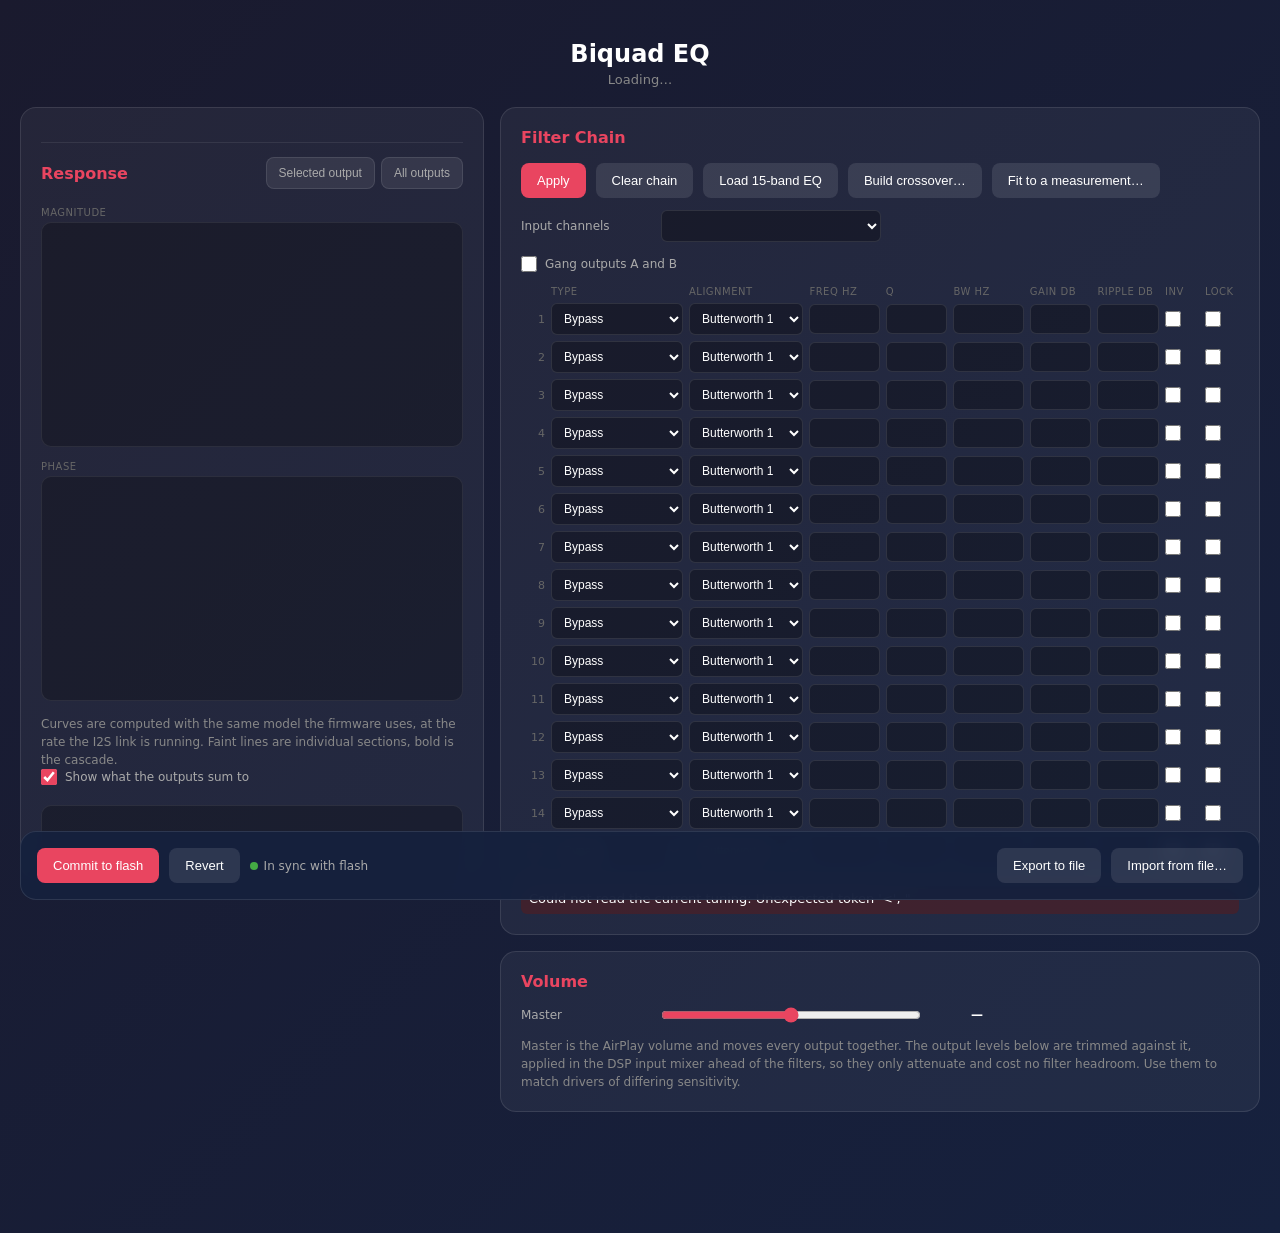
==== data/www/bq.html @ 8c8ee274 "Let the EQ page lock filters against an import A Lock box on each row keeps that filter when a saved" ====
<!DOCTYPE html><html data-nav-from='1440'><head>
<meta charset='UTF-8'>
<meta name='viewport' content='width=device-width,initial-scale=1'>
<title>Biquad EQ - AirPlay Receiver</title>
<style>
*{box-sizing:border-box;margin:0;padding:0}
body{font-family:-apple-system,system-ui,sans-serif;background:linear-gradient(135deg,#1a1a2e 0%,#16213e 100%);min-height:100vh;padding:20px;color:#fff}
.wrap{max-width:900px;margin:0 auto}
.header{text-align:center;padding:20px 0}
.header h1{font-size:24px;font-weight:600;margin-bottom:4px}
.header p{color:#888;font-size:13px}
.card{background:rgba(255,255,255,0.05);border-radius:16px;padding:20px;margin-bottom:16px;border:1px solid rgba(255,255,255,0.1)}
.card h2{font-size:16px;font-weight:600;margin-bottom:16px;color:#e94560}
.btn{display:inline-block;padding:10px 16px;border:none;border-radius:8px;font-size:13px;font-weight:500;cursor:pointer;transition:all 0.2s}
.btn-primary{background:#e94560;color:#fff}
.btn-primary:hover{background:#d63850}
.btn-secondary{background:rgba(255,255,255,0.1);color:#fff}
.btn-secondary:hover{background:rgba(255,255,255,0.2)}
.btn-secondary.on{background:#e94560}
.btn-secondary.on:hover{background:#d63850}
.btn:disabled{opacity:0.5;cursor:not-allowed}
.actions{display:flex;gap:10px;flex-wrap:wrap;align-items:center;margin-top:16px}
.actions.top{margin:0 0 12px}
/* Narrower than 1200 px the cards stack, the volume first as it always was.
   From 1200 px the plots sit on the left and stay in view while the chain
   beside them is edited, with the volume under the chain. The width is the
   page's, not the screen's, which the navigation shares from 1440 px
   (data-nav-from above; under that it stays behind the menu button). */
.cq{container-type:inline-size}
.work{display:grid;grid-template-columns:minmax(0,1fr);
      grid-template-areas:'vol' 'plots' 'chain'}
#vol-card{grid-area:vol}
#plots{grid-area:plots}
#chain-card{grid-area:chain}
/* Which output is selected drives both the plots and the chain, so the tabs
   head the plots, which stay in view on a wide screen. */
.picker{display:flex;align-items:center;gap:6px 16px;flex-wrap:wrap;
        margin-bottom:14px;padding-bottom:14px;
        border-bottom:1px solid rgba(255,255,255,0.08)}
.picker .tabs{margin-bottom:0}
/* Wraps under the amplifier tabs as a whole rather than stacking its own
   tabs, and grows so the copy button keeps to the far end. */
#ch-tabs{flex:1 0 auto}
.viewrow{display:flex;align-items:center;gap:6px 16px;flex-wrap:wrap;margin-bottom:12px}
.viewrow h2{margin-bottom:0}
.viewrow .tabs{margin:0 0 0 auto}
.msg{padding:8px;border-radius:6px;margin-top:10px;font-size:13px}
.msg.ok{background:rgba(27,67,50,0.5)}
.msg.err{background:rgba(92,26,26,0.5)}
.msg.info{background:rgba(15,52,96,0.5)}
.msg.warn{background:rgba(110,78,10,0.5)}
.msg a{color:inherit}
.hint{color:#888;font-size:12px;margin-top:8px;line-height:1.5}
input[type=number],select{background:rgba(0,0,0,0.3);border:1px solid rgba(255,255,255,0.1);border-radius:6px;color:#fff;padding:7px 8px;font-size:12px;width:100%}
select option{background:#16213e}
input:disabled,select:disabled{opacity:0.25}
.tabs{display:flex;gap:6px;flex-wrap:wrap;align-items:center;margin-bottom:12px}
.tab{background:rgba(255,255,255,0.08);border:1px solid rgba(255,255,255,0.1);border-radius:8px;color:#aaa;padding:8px 12px;font-size:12px;cursor:pointer}
.tab.on{background:#e94560;border-color:#e94560;color:#fff}
/* Sits with the output tabs it acts on, at the far end of their row. */
#copy-btn{margin-left:auto}
.gang{display:flex;align-items:center;gap:8px;font-size:12px;color:#aaa;margin-bottom:14px}
.gang input{accent-color:#e94560;width:16px;height:16px}
.trim{display:flex;align-items:center;gap:10px;font-size:12px;color:#aaa;margin-bottom:14px}
.trim input[type=range]{accent-color:#e94560;flex:1;max-width:260px}
.trim select{width:auto;min-width:220px}
.trim b{color:#fff;font-weight:600;min-width:52px;text-align:right}
.trim label{min-width:130px}
.mute{background:rgba(255,255,255,0.08);border:1px solid rgba(255,255,255,0.15);
      color:#aaa;border-radius:8px;padding:5px 12px;font-size:11px;
      cursor:pointer;min-width:62px}
.mute.on{background:#e94560;border-color:#e94560;color:#fff}
.muted{opacity:.45}
/* Read-outs rather than controls: the value, then why it is what it is. */
.trim.pw{align-items:baseline;flex-wrap:wrap}
.trim.pw b{text-align:left;min-width:64px}
.trim.pw span{flex:1;min-width:200px;line-height:1.5}
.manual{margin-top:4px;border-top:1px solid rgba(255,255,255,0.08);padding-top:12px}
.manual summary{cursor:pointer;font-size:12px;color:#aaa;margin-bottom:12px}
.manual[open] summary{color:#fff}
.chainwrap{overflow-x:auto}
.chaininner{min-width:770px}
.bq,.bqhead{display:grid;grid-template-columns:24px 1.5fr 1.3fr .8fr .7fr .8fr .7fr .7fr 34px 34px;gap:6px;align-items:center;margin-bottom:6px}
.bqhead{font-size:10px;color:#666;text-transform:uppercase;letter-spacing:.5px}
.bq .n{font-size:11px;color:#666;text-align:right}
.bq input[type=checkbox]{accent-color:#e94560;width:16px;height:16px;cursor:pointer}
/* Narrower padding pays for the lock column: a gain such as -8.80 still fits. */
.bq input[type=number]{padding-left:5px;padding-right:5px}
/* A locked filter is one an import leaves where it is. */
.bq.locked .n{color:#e94560}
.bq.locked select,.bq.locked input[type=number]{border-color:rgba(233,69,96,0.4)}
.bqc{display:none;grid-template-columns:24px repeat(5,1fr) auto;gap:6px;align-items:center;margin:-2px 0 8px;min-width:770px}
.bqc .n{font-size:10px;color:#666;text-align:right}
.xo{display:none;margin-top:14px;padding:16px;border:1px solid rgba(255,255,255,0.1);border-radius:10px;background:rgba(0,0,0,0.2)}
.xo.on{display:block}
.xo .actions{margin-top:12px}
.xo input[type=number]{width:auto;min-width:120px}
.fgrid{display:grid;grid-template-columns:repeat(auto-fit,minmax(160px,1fr));gap:10px 14px}
.fgrid input[type=number]{width:100%;min-width:0}
.fld label{display:block;font-size:10px;color:#666;text-transform:uppercase;letter-spacing:.5px;margin-bottom:4px}
.fld input[type=file]{font-size:11px;color:#aaa;width:100%}
.plot{width:100%;height:230px;display:block;background:rgba(0,0,0,0.25);border:1px solid rgba(255,255,255,0.08);border-radius:10px;margin-bottom:14px;cursor:crosshair}
.plotlab{font-size:10px;color:#666;text-transform:uppercase;letter-spacing:.5px;margin-bottom:4px}
.legend{display:flex;gap:14px;flex-wrap:wrap;font-size:11px;color:#999;margin-bottom:6px}
.legend span{display:flex;align-items:center;gap:5px}
.legend i{width:11px;height:11px;border-radius:3px}
.bar{position:sticky;bottom:var(--sh-bottom,0px);background:rgba(22,33,62,0.95);backdrop-filter:blur(10px);border:1px solid rgba(255,255,255,0.1);border-radius:16px;padding:16px;margin-top:16px;display:flex;gap:10px;flex-wrap:wrap;align-items:center}
.bar .state{font-size:12px;color:#aaa}
.dot{display:inline-block;width:8px;height:8px;border-radius:50%;background:#4a4;margin-right:6px}
.dot.dirty{background:#e94560}
/* A file holds the whole tuning rather than one chain, so these sit with
   commit and revert, at the far end of the bar. */
.bar .files{margin-left:auto;display:flex;gap:10px;flex-wrap:wrap}
/* Last, so it overrides the single-column sizes above. */
@container (min-width:1200px){
  .wrap{max-width:1800px}
  .work{grid-template-columns:minmax(0,1fr) 760px;column-gap:16px;
        grid-template-areas:'plots chain' 'plots vol';align-items:start}
  /* Leaves room for the bar pinned under it. */
  #plots{position:sticky;top:16px;overflow-y:auto;
         max-height:calc(100vh - 128px - var(--sh-bottom,0px))}
  /* Shorter on a short screen, so both plots fit beside the chain. */
  .plot{height:clamp(150px,25vh,260px)}
  /* The column is fixed at a width the rows fit, which gives the plots the
     slack the rows had at 770 px. Letting the tracks shrink below their
     longest option keeps a type name from pushing the row sideways. */
  .chaininner,.bqc{min-width:0}
  .bq,.bqhead{grid-template-columns:24px minmax(0,1.5fr) minmax(0,1.3fr)
    minmax(0,.8fr) minmax(0,.7fr) minmax(0,.8fr) minmax(0,.7fr) minmax(0,.7fr) 34px 34px}
}
</style></head><body>
<script src='/shell.js'></script>
<div class='cq'><div class='wrap'>
<div class='header'><h1>Biquad EQ</h1><p id='sub'>Loading&hellip;</p></div>

<div id='banner'></div>

<div class='work'>
<div class='card' id='plots'>
<div class='picker' id='picker'>
<div class='tabs' id='amp-tabs'></div>
<div class='tabs' id='ch-tabs'></div>
</div>
<div class='viewrow'>
<h2>Response</h2>
<div class='tabs' id='view-tabs'>
<button class='tab' id='vt-one' onclick="pickView('one')">Selected output</button>
<button class='tab' id='vt-all' onclick="pickView('all')">All outputs</button>
</div></div>
<div id='clip-note'></div>
<div id='one-wrap'>
<div class='legend' id='legend'></div>
<div class='plotlab'>Magnitude</div>
<canvas id='mag' class='plot' width='1640' height='460'></canvas>
<div class='plotlab'>Phase</div>
<canvas id='phase' class='plot' width='1640' height='460'></canvas>
<p class='hint'>Curves are computed with the same model the firmware uses, at
the rate the I2S link is running. Faint lines are individual sections, bold is
the cascade.</p>
</div>
<div id='all-wrap'>
<label class='gang'>
<input type='checkbox' id='sumq' onchange='plotAll()' checked>
<span>Show what the outputs sum to</span></label>
<div class='legend' id='all-legend'></div>
<canvas id='all' class='plot' width='1640' height='460'></canvas>
<p class='hint'>Every output that is driving a speaker, across both
amplifiers, so a crossover split between them reads as one picture.</p>
<p class='hint' id='sum-hint' style='display:none'>The sum is taken on the
complex response, not on the curves, because two outputs feeding two drivers
add as vectors. A crossover is right when the sum runs flat through the corner;
a dip there means the branches are cancelling, so tick Inv on either one. This
is the response of the filters alone; it knows nothing of the drivers, their
spacing or the room.</p>
</div>
</div>

<div class='card' id='chain-card'>
<h2 id='chain-title'>Filter Chain</h2>
<div class='actions top'>
<button class='btn btn-primary' onclick='apply()'>Apply</button>
<button class='btn btn-secondary' onclick='resetChain()'>Clear chain</button>
<button class='btn btn-secondary' onclick='graphicEq()'>Load 15-band EQ</button>
<button class='btn btn-secondary' id='xo-btn' onclick='xoToggle()'>Build crossover&hellip;</button>
<button class='btn btn-secondary' id='aeq-btn' onclick='aeqToggle()'>Fit to a measurement&hellip;</button>
</div>
<div class='xo' id='xo'>
<div class='trim'>
<label for='xo-layout'>Layout</label>
<select id='xo-layout' onchange='xoSync()'></select></div>
<div class='trim'>
<label for='xo-freq'>Crossover Hz</label>
<input type='number' id='xo-freq' min='20' max='16000' step='10' value='2500'></div>
<div class='trim'>
<label for='xo-align'>Slope</label>
<select id='xo-align' onchange='xoSync()'></select></div>
<p class='hint' id='xo-hint'></p>
<div class='actions'>
<button class='btn btn-primary' id='xo-go' onclick='xoBuild()'>Build</button>
<button class='btn btn-secondary' onclick='xoToggle()'>Cancel</button>
</div>
</div>
<div class='xo' id='aeq'>
<div class='fgrid'>
<div class='fld'><label>Response file</label>
<input type='file' id='aeq-file' accept='.txt,.csv,.frd,.dat'
       onchange='aeqLoad(this)'></div>
<div class='fld'><label>Fit from Hz</label>
<input type='number' id='aeq-lo' min='10' max='20000' step='1' value='20'></div>
<div class='fld'><label>Fit to Hz</label>
<input type='number' id='aeq-hi' min='10' max='20000' step='1' value='20000'></div>
<div class='fld'><label>Smoothing 1/N oct</label>
<input type='number' id='aeq-sm' min='1' max='48' step='1' value='6'
       oninput='plot()'></div>
<div class='fld'><label>Filters to use <b id='aeq-room'></b></label>
<input type='number' id='aeq-n' min='1' max='15' step='1' value='10'></div>
<div class='fld'><label>Keep first N sections</label>
<input type='number' id='aeq-keep' min='0' max='14' step='1' value='0'
       oninput='aeqRoomSync();plot()'></div>
<div class='fld'><label>Max total boost dB</label>
<input type='number' id='aeq-up' min='0' max='20' step='0.5' value='6'></div>
<div class='fld'><label>Max total cut dB</label>
<input type='number' id='aeq-dn' min='0' max='20' step='0.5' value='12'></div>
</div>
<label class='gang' style='margin-top:14px'>
<input type='checkbox' id='aeq-shelf' checked>
<span>Use bass and treble shelves as well</span></label>
<p class='hint' id='aeq-msg'></p>
<p class='hint'>Load a frequency response export &mdash; REW text, or any file
with a frequency and a level in its first two columns &mdash; and the fitter
places filters to flatten it. Only the shape is fitted, never the level, and
the two limits apply to the summed response rather than to any one filter.</p>
<p class='hint'>The fit replaces every section past the keep count on the
chain shown below, so measure with those first sections already playing: on a
bi-amped speaker, keep the crossover and measure each way through it. The fit
range matters more than anything else &mdash; a driver rolls off at its ends by
more than any EQ can undo, and leaving the range wide spends filters fighting
that instead of correcting the band the driver does cover.</p>
<div class='actions'>
<button class='btn btn-primary' id='aeq-run' onclick='aeqRun()' disabled>Fit filters</button>
<button class='btn btn-secondary' onclick='aeqClear()'>Clear measurement</button>
<button class='btn btn-secondary' onclick='aeqToggle()'>Close</button>
</div>
</div>
<div class='trim' id='mix-row'>
<label for='mix'>Input channels</label>
<select id='mix' onchange='mixChanged()'></select></div>
<p class='hint' id='mix-hint' style='display:none;margin:-6px 0 14px'></p>
<label class='gang' id='gang-row'>
<input type='checkbox' id='gang' onchange='gangChanged()'>
<span>Gang outputs A and B</span></label>
<div class='chainwrap'><div class='chaininner'>
<div class='bqhead'><span></span><span>Type</span><span>Alignment</span>
<span>Freq Hz</span><span>Q</span><span>BW Hz</span><span>Gain dB</span>
<span>Ripple dB</span><span>Inv</span>
<span title='Locked filters stay as they are when a file is imported'>Lock</span></div>
<div id='rows'></div>
</div></div>
<div id='msg'></div>
</div>

<div class='card' id='vol-card'>
<h2>Volume</h2>
<div class='trim'>
<label for='master'>Master</label>
<input type='range' id='master' step='0.5' oninput='masterChanged()'
       onchange='masterCommit()'>
<b id='master-val'>&mdash;</b></div>
<p class='hint' id='trim-hint'>Master is the AirPlay volume and moves every
output together. The output levels below are trimmed against it, applied in the
DSP input mixer ahead of the filters, so they only attenuate and cost no filter
headroom. Use them to match drivers of differing sensitivity.</p>
<p class='hint' id='preamp' style='display:none'></p>
<div id='gains'></div>
<div id='power' style='display:none'>
<div class='trim pw'><label>Digital gain</label><b id='pw-db-val'>&mdash;</b>
<span id='pw-gain-sum'></span></div>
<div class='trim pw' id='pw-pd-line' style='display:none'><label>USB-C supply</label>
<b id='pw-v-val'>&mdash;</b><span id='pw-pd-sum'></span></div>
<details class='manual'>
<summary>Manual override</summary>
<div class='trim' id='pw-pd-row' style='display:none'>
<label for='pw-volts'>USB-C supply</label>
<select id='pw-volts' onchange='pickVolts()'></select></div>
<div class='trim'><label for='pw-db'>Digital gain</label>
<select id='pw-db' onchange='pickGain()'></select></div>
<p class='hint'>Left on Automatic, the board asks the charger for the highest
voltage it offers, and keeps the digital gain at the loudest level that stays
clean on that supply with the EQ playing: the supply's clean level less the
highest boost of the filters, levels included. Choose a lower voltage if the
speaker cannot take the power: at full volume about 3, 9, 15, 22 or
39&nbsp;W into 4&nbsp;&Omega; at 5, 9, 12, 15 or 20&nbsp;V, and half that into
8&nbsp;&Omega;. 20&nbsp;V needs a 65&nbsp;W charger.</p>
<div id='pw-msg'></div>
</details>
</div>
</div>
</div>

<div class='bar'>
<button class='btn btn-primary' onclick='commit()'>Commit to flash</button>
<button class='btn btn-secondary' onclick='revert()'>Revert</button>
<span class='state' id='state'><span class='dot'></span>In sync with flash</span>
<span class='files'>
<button class='btn btn-secondary' onclick='exportEq()'
        title='Save the filters, routing and levels of every output'>Export to file</button>
<button class='btn btn-secondary' onclick="$('eq-file').click()"
        title='Load a saved tuning, or REW filter settings, then Apply to hear it'>Import from file&hellip;</button>
</span>
<input type='file' id='eq-file' accept='.json,.txt,application/json,text/plain' hidden
       onchange='importEq(this)'>
</div>
</div></div>

<script>
var TYPES=['Bypass','Peaking (Q)','Peaking (bandwidth)','Bass shelf',
           'Treble shelf','Low pass','High pass','Band pass','Notch',
           'Phase shift','Custom'];
var SUBS=['Butterworth 1','Butterworth 2','Bessel 2','Linkwitz-Riley 2',
          'Variable Q 2','Chebyshev 2'];
var T_BYPASS=0,T_PEAK_Q=1,T_LOSHELF=3,T_HISHELF=4,T_LP=5,T_HP=6,T_CUSTOM=10;
var S_BW1=0,S_BW2=1,S_BESS2=2,S_LR2=3,S_VARQ=4,S_CHEB=5;
var SLOTS=15;
/* Field visibility per filter type. Low and high pass defer to the alignment
   for Q and ripple, so those two are decided in bqSync() instead. */
var HAS_SUB =[0,0,0,0,0,1,1,0,0,0,0];
var HAS_FREQ=[0,1,1,1,1,1,1,1,1,1,0];
var HAS_Q   =[0,1,0,0,0,0,0,0,0,0,0];
var HAS_BW  =[0,0,1,0,0,0,0,1,1,1,0];
var HAS_GAIN=[0,1,1,1,1,0,0,0,0,0,0];
/* Matches the clamps in tas58xx_bq_design(), so the plot cannot promise a
   filter the part will not be given. */
var F_MIN=1,Q_MIN=0.1,Q_MAX=20,G_MIN=-20,G_MAX=20,R_MIN=0.1,R_MAX=3;

var data=null,amp=0,ch=0,dirty=false;
var P=Math.PI,S2=Math.sqrt(2);

function $(id){return document.getElementById(id);}
function num(id){return parseFloat($(id).value);}
function clamp(v,lo,hi){return v<lo?lo:(v>hi?hi:v);}
function show(el,text,cls){
  el.innerHTML=text?"<div class='msg "+cls+"'>"+text+'</div>':'';
}
function setDirty(d){
  dirty=d;
  $('state').innerHTML="<span class='dot"+(d?' dirty':'')+"'></span>"+
    (d?'Uncommitted changes':'In sync with flash');
}
function fs(){return (data&&data.rate)||48000;}
function fMax(){return fs()*0.49;}

/* ---- PPC3 filter models ----
   Transcribed from biquad.model.js in PurePath Console 3 and checked against
   the firmware's C port. a1 and a2 come back already negated, which is the
   form the part stores, so the response below subtracts them. */
function eqBq(gain,freq,q,sr){
  var g=Math.pow(10,gain/20),t0=2*P*freq/sr;
  var beta=(g>=1)?t0/(2*q):t0/(2*g*q);
  var a2=-0.5*(1-beta)/(1+beta);
  var a1=(0.5-a2)*Math.cos(t0);
  var b0=(g-1)*(0.25+0.5*a2)+0.5;
  var b1=-a1;
  var b2=-(g-1)*(0.25+0.5*a2)-a2;
  return {b0:2*b0,b1:2*b1,b2:2*b2,a1:2*a1,a2:2*a2};
}
function shelfG(g){
  var A=Math.pow(10,g/20);
  var F=(g>=-6&&g<=6)?Math.sqrt(A):(A>1?A/S2:A*S2);
  var D=Math.pow((F*F-1)/(A*A-F*F),0.25);
  return [Math.sqrt(A)*D,D];
}
function shelfBq(gain,freq,sr,treble){
  if(gain===0)return unity();
  var gg=shelfG(gain),gN=gg[0],gD=gg[1],s=S2/2;
  var a=Math.tan(P*(freq/sr-0.25)),aP=a*a,nP=gN*gN,dP=gD*gD,den;
  if(treble){
    den=1+dP+2*s*gD-2*s*gD*aP+dP*aP-2*dP*a+aP+2*a;
    return {b0:(nP*aP+2*s*gN-2*nP*a+1-2*s*gN*aP+aP+nP+2*a)/den,
            b1:(2-2*nP*aP+4*nP*a+4*a-2*nP+2*aP)/den,
            b2:(1+2*s*gN*aP-2*s*gN+2*a+aP+nP-2*nP*a+nP*aP)/den,
            a1:-(2-2*dP*aP+4*dP*a+2*aP-2*dP+4*a)/den,
            a2:-(1-2*dP*a+2*a+dP-2*s*gD+aP+dP*aP+2*s*gD*aP)/den};
  }
  den=2*s*gD+1-2*s*gD*aP+dP*aP+2*dP*a+aP+dP-2*a;
  return {b0:(1+nP*aP+aP+2*nP*a+nP+2*s*gN-2*s*gN*aP-2*a)/den,
          b1:(-2+4*a+4*nP*a+2*nP*aP+2*nP-2*aP)/den,
          b2:(1+2*s*gN*aP-2*a+nP-2*s*gN+2*nP*a+aP+nP*aP)/den,
          a1:(2-2*dP*aP-4*dP*a+2*aP-2*dP-4*a)/den,
          a2:(-dP*aP+2*a-1-2*dP*a+2*s*gD-aP-2*s*gD*aP-dP)/den};
}
function cheby(r){
  var eps=Math.sqrt(Math.pow(10,Math.abs(r)/10)-1),t=1/eps;
  var al=Math.log(t+Math.sqrt(t*t+1))/2;
  var sh=(Math.exp(al)-Math.exp(-al))/2,chh=(Math.exp(al)+Math.exp(-al))/2;
  return [-S2*sh,0.5*(sh*sh+chh*chh),
          r>0?0.5*(sh*sh+chh*chh)/Math.sqrt(1+eps*eps):0.5*(sh*sh+chh*chh)];
}
function bilinear(k,A1,A2,n,hp){
  var den=k*k+A2+A1*k;
  return {b0:n/den,b1:(hp?-2:2)*n/den,b2:n/den,
          a1:(2*k*k-2*A2)/den,a2:(A1*k-k*k-A2)/den};
}
/* PPC3 normalises the Chebyshev prototype differently for the two
   directions; the others share one form. */
function passBq(sub,freq,sr,q,ripple,hp){
  var wc=2*P*freq,k=wc/Math.tan(P*freq/sr);
  if(sub===0)return hp
    ?{b0:k/(k+wc),b1:-k/(k+wc),b2:0,a1:(k-wc)/(k+wc),a2:0}
    :{b0:wc/(k+wc),b1:wc/(k+wc),b2:0,a1:(k-wc)/(k+wc),a2:0};
  if(sub===S_CHEB){
    var t=cheby(ripple),a=t[0],b=t[1],c=t[2];
    return hp?bilinear(k,-wc*a/b,wc*wc/b,(c/b)*k*k,true)
             :bilinear(k,-wc*a,b*wc*wc,c*wc*wc,false);
  }
  var A1=sub===1?wc*S2:sub===2?wc*Math.sqrt(3):sub===3?2*wc:wc/q;
  return bilinear(k,A1,wc*wc,hp?k*k:wc*wc,hp);
}
function bandBq(freq,bw,sr){
  var fl=freq-bw/2,fu=freq+bw/2;
  var Wu=2*P*fu/sr,Wl=2*P*fl/sr;
  var Wc=Math.sqrt(Wu*Wl),C=Math.tan(Wc/2);
  var K=C/Math.tan((Wu-Wl)/2);
  var al=Math.cos((Wu+Wl)/2)/Math.cos((Wu-Wl)/2);
  var p1=-2*al*K/(K+1),p2=(K-1)/(K+1);
  var A0=(p2+1)+C*(1-p2);
  return {b0:C*(1-p2)/A0,b1:0,b2:C*(p2-1)/A0,
          a1:-2*p1/A0,a2:(-C*(p2-1)-(1+p2))/A0};
}
function notchBq(freq,bw,sr,allpass){
  var it=Math.tan(P*bw/sr),a=(1-it)/(1+it);
  var D=-Math.cos(2*P*freq/sr);
  return allpass?{b0:a,b1:D*(1+a),b2:1,a1:-D*(1+a),a2:-a}
                :{b0:(1+a)/2,b1:D*(1+a),b2:(1+a)/2,a1:-D*(1+a),a2:-a};
}
function unity(){return {b0:1,b1:0,b2:0,a1:0,a2:0};}

/* Mirrors tas58xx_bq_design(): same clamps, same fall back to unity when a
   filter cannot be built. Polarity is the numerator's sign, so it applies to
   a bypassed slot too — that is how a slot becomes a plain phase flip. */
function designBq(b,sr){
  var o=designShape(b,sr);
  return b.invert?{b0:-o.b0,b1:-o.b1,b2:-o.b2,a1:o.a1,a2:o.a2}:o;
}
function designShape(b,sr){
  var t=b.type;
  if(t===T_BYPASS)return unity();
  if(t===T_CUSTOM){
    for(var k=0;k<5;k++)if(!isFinite(b.coeff[k]))return unity();
    return {b0:b.coeff[0],b1:b.coeff[1],b2:b.coeff[2],
            a1:b.coeff[3],a2:b.coeff[4]};
  }
  var fmax=sr*0.49;
  var f=clamp(b.freq,F_MIN,fmax);
  var q=clamp(b.q,Q_MIN,Q_MAX);
  var g=clamp(b.gain,G_MIN,G_MAX);
  var r=clamp(b.ripple,R_MIN,R_MAX);
  var bwMax=2*Math.min(f-F_MIN,fmax-f);
  var bw=clamp(b.bw,1,bwMax>1?bwMax:1);
  if(!isFinite(f))return unity();
  var o;
  switch(t){
    case 1: o=eqBq(g,f,q,sr);break;
    case 2: o=eqBq(g,f,f/Math.max(bw,1),sr);break;
    case 3: o=shelfBq(g,f,sr,false);break;
    case 4: o=shelfBq(g,f,sr,true);break;
    case T_LP: o=passBq(b.sub,f,sr,q,r,false);break;
    case T_HP: o=passBq(b.sub,f,sr,q,r,true);break;
    case 7: o=bandBq(f,bw,sr);break;
    case 8: o=notchBq(f,bw,sr,false);break;
    case 9: o=notchBq(f,bw,sr,true);break;
    default: return unity();
  }
  if(!isFinite(o.b0)||!isFinite(o.b1)||!isFinite(o.b2)||
     !isFinite(o.a1)||!isFinite(o.a2))return unity();
  return o;
}

/* ---- response ----
   a1 and a2 are stored negated, so the denominator subtracts them. */
function response(c,w){
  var c1=Math.cos(w),s1=Math.sin(w),c2=Math.cos(2*w),s2=Math.sin(2*w);
  return {nr:c.b0+c.b1*c1+c.b2*c2, ni:-(c.b1*s1+c.b2*s2),
          dr:1-c.a1*c1-c.a2*c2,    di:c.a1*s1+c.a2*s2};
}
function magDb(c,w){
  var r=response(c,w);
  var n=Math.sqrt(r.nr*r.nr+r.ni*r.ni),d=Math.sqrt(r.dr*r.dr+r.di*r.di);
  if(!(d>1e-12)||!(n>1e-12))return -60;
  return Math.max(-60,Math.min(60,20*Math.log10(n/d)));
}
function phaseDeg(c,w){
  var r=response(c,w);
  return Math.atan2(r.ni*r.dr-r.nr*r.di, r.nr*r.dr+r.ni*r.di)*180/P;
}

/* ---- recovering a shape from raw coefficients ----
   A tuning read back off a PPC3 dump arrives as five numbers per section,
   because that is all the part stores: a peaking filter and a shelf that
   happen to match are the same five numbers, and which one the designer typed
   is gone. The response is exact either way, so nothing is wrong with leaving
   a section Custom — but you cannot drag a corner frequency on it. This looks
   for a shape this page can express that reproduces the coefficients, and
   only offers it when the match is close enough to be the same filter. */
function coefErr(t,c){
  return Math.max(Math.abs(t.b0-c.b0),Math.abs(t.b1-c.b1),Math.abs(t.b2-c.b2),
                  Math.abs(t.a1-c.a1),Math.abs(t.a2-c.a2));
}
/* The worst single coefficient is the right test for accepting a fit, but the
   wrong thing to steer one by: it is the maximum of five surfaces, so it has
   creases along which no one parameter improves it and a descent sits down on
   them well short of the answer. Squared total is smooth and has the same
   minimum. */
function sqErr(t,c){
  var e=t.b0-c.b0,s=e*e;
  e=t.b1-c.b1;s+=e*e;
  e=t.b2-c.b2;s+=e*e;
  e=t.a1-c.a1;s+=e*e;
  e=t.a2-c.a2;s+=e*e;
  return s;
}
/* Coefficients are what the fit is judged on, but they are meaningless to
   read, so misses are reported as the worst gap in the response instead. */
function respErr(t,c,sr){
  var e=0,i,w,d;
  for(i=0;i<=80;i++){
    w=2*P*20*Math.pow(sr*0.49/20,i/80)/sr;
    d=Math.abs(magDb(t,w)-magDb(c,w));
    if(d>e)e=d;
  }
  return e;
}
/* How closely the five coefficients have to agree before two sections are
   taken to be the same filter. Loose enough to absorb the part's 5.27
   quantisation, tight enough that nothing else gets through. */
var SHAPE_TOL=5e-4;
/* Agreeing coefficients are not quite the same thing as agreeing filters: down
   near DC a shelf's numerator and denominator very nearly cancel, so a section
   can sit well inside the tolerance above and still be a decibel out where it
   is audible. The row is about to be rewritten with whatever comes back, so
   the response is what has to hold. */
var RESP_TOL=0.05;
/* A section whose numerator equals its denominator passes everything through
   untouched. The trivial b0=1 with the rest zero is the obvious case, but a
   0 dB shelf lands on b1=a1, b2=a2 instead and looks like a real filter. */
function isUnity(t){
  return Math.abs(t.b0-1)<1e-5&&Math.abs(t.b1-t.a1)<1e-5&&
         Math.abs(t.b2-t.a2)<1e-5;
}
/* Low and high pass defer to the alignment for Q and ripple, the same way
   bqSync() decides which fields to enable. */
function usesQ(t,sub){
  return !!HAS_Q[t]||((t===T_LP||t===T_HP)&&sub===S_VARQ);
}
function usesRipple(t,sub){return (t===T_LP||t===T_HP)&&sub===S_CHEB;}
/* Only worth offering a shape the row can actually hold: a peak at Q 38 is a
   real filter, but not one this page can express or send back. */
function inRange(b,sr){
  var fhi=Math.min(20000,sr*0.49);
  if(HAS_FREQ[b.type]&&!(b.freq>=10&&b.freq<=fhi))return false;
  if(usesQ(b.type,b.sub)&&!(b.q>=Q_MIN&&b.q<=Q_MAX))return false;
  if(HAS_BW[b.type]&&!(b.bw>=1&&b.bw<=5000))return false;
  if(HAS_GAIN[b.type]&&!(b.gain>=G_MIN&&b.gain<=G_MAX))return false;
  if(usesRipple(b.type,b.sub)&&!(b.ripple>=R_MIN&&b.ripple<=R_MAX))return false;
  return true;
}
function shapeBq(t,sub,f,q,bw,g,r){
  return {type:t,sub:sub,freq:f,q:q,bw:clamp(bw,1,5000),gain:g,ripple:r,
          invert:false,coeff:[1,0,0,0,0]};
}
/* A peaking section does not need searching for. eqBq() builds b1 = -a1 and
   b0 + b2 = 1 - a2, which identifies the shape; the gain then falls out of
   b0 - b2 and the Q out of the pole pair. Worth doing separately because it
   is far and away the commonest shape in a PPC3 tuning, and solving it
   outright keeps the descent below for the handful that need it. */
function solvePeaking(t,sr){
  if(Math.abs(t.b1+t.a1)>1e-6)return null;
  var s=t.b0+t.b2;
  if(!(Math.abs(s)>1e-12)||Math.abs((1-s)-t.a2)>1e-6)return null;
  var cw=t.a1/s;
  if(!(cw>-1&&cw<1))return null;
  var g=(t.b0-t.b2)/(1+t.a2),beta=(1+t.a2)/(1-t.a2);
  if(!(g>1e-9)||!(beta>1e-12))return null;
  var w=Math.acos(cw),f=w*sr/(2*P);
  var q=(g>=1)?w/(2*beta):w/(2*g*beta);
  return shapeBq(T_PEAK_Q,0,f,q,Math.max(1,f/q),20*Math.log10(g),0.5);
}
/* Coordinate descent on whichever of frequency, Q, bandwidth, gain and ripple
   the type actually uses. A gain-bearing type is restarted from several gains:
   the descent is local, and a peaking filter started from flat often cannot
   see its way to a deep cut. */
function fitShape(target,type,sub,sr,f0,q0,g0){
  var fhi=Math.min(20000,sr*0.49);
  var b=shapeBq(type,sub,clamp(f0,10,fhi),clamp(q0,Q_MIN,Q_MAX),
                clamp(f0/Math.max(q0,0.05),1,5000),g0||0,0.5);
  var vars=[];
  if(HAS_FREQ[type])vars.push({k:'freq',lo:10,hi:fhi,step:f0*0.5});
  if(usesQ(type,sub))
    vars.push({k:'q',lo:Q_MIN,hi:Q_MAX,step:(Q_MAX-Q_MIN)*0.25});
  if(HAS_BW[type])vars.push({k:'bw',lo:1,hi:5000,step:b.bw*0.5});
  if(HAS_GAIN[type])vars.push({k:'gain',lo:G_MIN,hi:G_MAX,step:4});
  if(usesRipple(type,sub))
    vars.push({k:'ripple',lo:R_MIN,hi:R_MAX,step:(R_MAX-R_MIN)*0.25});
  var best=sqErr(target,designBq(b,sr)),v,s,old,nv,e,it,moved;
  for(it=0;it<400&&best>1e-20;it++){
    moved=false;
    for(v=0;v<vars.length;v++){
      for(s=0;s<2;s++){
        old=b[vars[v].k];
        nv=old+(s?-vars[v].step:vars[v].step);
        if(nv<vars[v].lo||nv>vars[v].hi)continue;
        b[vars[v].k]=nv;
        e=sqErr(target,designBq(b,sr));
        if(e<best*(1-1e-12)){best=e;moved=true;}
        else b[vars[v].k]=old;
      }
    }
    if(moved)continue;
    var live=false;
    for(v=0;v<vars.length;v++){
      vars[v].step*=0.5;
      if(vars[v].step>1e-6)live=true;
    }
    if(!live)break;
  }
  return {bq:b,err:coefErr(target,designBq(b,sr))};
}
/* The descent is local, and near either end of the band a section's
   coefficients barely move with frequency, so it stalls a long way from the
   answer unless it starts near it. A coarse sweep costs almost nothing next to
   the descent and puts it in the right basin. */
function seedFreq(target,type,sub,sr,q,g){
  var fhi=Math.min(20000,sr*0.49),best=-1,bf=1000,i,f,e;
  if(!HAS_FREQ[type])return 1000;
  for(i=0;i<=48;i++){
    f=20*Math.pow(fhi/20,i/48);
    e=sqErr(target,designBq(shapeBq(type,sub,f,q,Math.max(1,f/q),g,0.5),sr));
    if(best<0||e<best){best=e;bf=f;}
  }
  return bf;
}
/* Low and high pass fall out just as directly. The numerator is fixed by the
   direction, so the ratio of a1 to b0 gives the corner outright, and the
   denominator then gives the damping. Solving beats searching for these by
   more than speed: the corner and the damping trade off against each other,
   so the valley the descent has to follow runs diagonally and it sits down on
   the side of it. Every alignment shares the same corner, so they come back
   as alternatives for betterFit() to choose between. */
function solvePass(t,sr){
  /* Coefficients read back off the part have been through 5.27, so the
     numerator symmetry these tests look for only holds to within a few LSBs
     of 2^-27. Being generous here costs nothing: every candidate is checked
     against the coefficients before it is offered. */
  var TOL=1e-6;
  if(Math.abs(t.b0-t.b2)>TOL||!(Math.abs(t.b0)>1e-12))return [];
  var hp;
  if(Math.abs(t.b1-2*t.b0)<TOL)hp=false;
  else if(Math.abs(t.b1+2*t.b0)<TOL)hp=true;
  else return [];
  var R=t.a1/t.b0,T2=hp?1-R/2:2/(R+2);
  if(!(T2>0))return [];
  var T=Math.sqrt(T2),f=Math.atan(T)*sr/P;
  if(!(f>0&&f<sr*0.49))return [];
  var wc=2*P*f,k=wc/T,den=(hp?k*k:wc*wc)/t.b0;
  var A1=(t.a2*den+k*k+wc*wc)/k;
  if(!(A1>1e-12))return [];
  var q=wc/A1,ty=hp?T_HP:T_LP,out=[],s;
  for(s=S_BW2;s<=S_VARQ;s++)
    out.push(shapeBq(ty,s,f,q,Math.max(1,f/q),0,0.5));
  return out;
}
/* Variable Q reproduces every fixed alignment, and its free Q usually lands a
   hair closer, so on error alone it wins even when the section plainly is a
   Linkwitz-Riley. Once both are inside tolerance the named alignment is the
   better answer: it is what was designed, and it holds its shape if the rate
   changes. */
function betterFit(r,best){
  if(!best)return true;
  if(r.err<=SHAPE_TOL&&best.err<=SHAPE_TOL&&r.bq.type===best.bq.type&&
     (r.bq.sub===S_VARQ)!==(best.bq.sub===S_VARQ))
    return best.bq.sub===S_VARQ;
  return r.err<best.err;
}
/* Fit one section in the model, in place. Returns a result the caller can
   report: {ok, drift} on a match, {ok:false, why} otherwise. */
function shapeOf(b,sr){
  var k;
  if(b.type!==T_CUSTOM)return {ok:false,why:'not a custom section'};
  for(k=0;k<5;k++)if(!isFinite(b.coeff[k]))return {ok:false,why:'blank'};
  var t={b0:b.coeff[0],b1:b.coeff[1],b2:b.coeff[2],
         a1:b.coeff[3],a2:b.coeff[4]};
  /* Polarity is the numerator's sign, so a section that only differs by it
     is the same filter with the invert box ticked. */
  var flip=t.b0<0;
  if(flip)t={b0:-t.b0,b1:-t.b1,b2:-t.b2,a1:t.a1,a2:t.a2};
  if(isUnity(t)){
    var u=shapeBq(T_BYPASS,0,1000,0.707,100,0,0.5);
    u.invert=flip;
    applyShape(b,u);
    return {ok:true,drift:0,unity:true};
  }
  var q0=0.707,best=null,bad=null,cand=[],ci,ce;
  var pk=solvePeaking(t,sr);
  if(pk){q0=pk.q;cand.push(pk);}
  cand=cand.concat(solvePass(t,sr));
  for(ci=0;ci<cand.length;ci++){
    ce=coefErr(t,designBq(cand[ci],sr));
    if(ce>=SHAPE_TOL)continue;
    /* A shape we recognise but the row cannot hold — worth saying so rather
       than reporting that nothing matched. */
    if(!inRange(cand[ci],sr)){if(!bad)bad=cand[ci];continue;}
    if(betterFit({bq:cand[ci],err:ce},best))best={bq:cand[ci],err:ce};
  }
  if(!best){
    var TRY=[1,2,3,4,5,6,7,8,9],GSEED=[0,-4,-9,4,9,-14];
    for(k=0;k<TRY.length;k++){
      var ty=TRY[k],subs=HAS_SUB[ty]?[0,1,2,3,4,5]:[0];
      var gseed=HAS_GAIN[ty]?GSEED:[0];
      for(var si=0;si<subs.length;si++)
        for(var gi=0;gi<gseed.length;gi++){
          var g=gseed[gi];
          var r=fitShape(t,ty,subs[si],sr,
                         seedFreq(t,ty,subs[si],sr,q0,g),q0,g);
          if(inRange(r.bq,sr)&&betterFit(r,best))best=r;
        }
    }
  }
  if(!best||best.err>SHAPE_TOL){
    if(bad)
      return {ok:false,why:'it is '+TYPES[bad.type].toLowerCase()+' at '+
              Math.round(bad.freq)+' Hz, Q '+bad.q.toFixed(2)+
              (HAS_GAIN[bad.type]?', '+bad.gain.toFixed(1)+' dB':'')+
              ', which is outside what this page can set'};
    return {ok:false,why:'no shape this page offers reproduces those'+
            ' coefficients'+(best?' — the closest is '+
            respErr(t,designBq(best.bq,sr),sr).toFixed(2)+' dB out':'')};
  }
  /* Rounded to the steps the row offers, so what is shown is what will be
     encoded, and re-checked afterwards in case rounding moved it too far. */
  best.bq.freq=Math.round(best.bq.freq*100)/100;
  best.bq.q=Math.round(best.bq.q*1000)/1000;
  best.bq.bw=Math.round(best.bq.bw*100)/100;
  best.bq.gain=Math.round(best.bq.gain*100)/100;
  best.bq.ripple=Math.round(best.bq.ripple*100)/100;
  var drift=respErr(t,designBq(best.bq,sr),sr);
  if(coefErr(t,designBq(best.bq,sr))>SHAPE_TOL||drift>RESP_TOL)
    return {ok:false,why:'the closest shape is '+drift.toFixed(2)+' dB out'};
  best.bq.invert=flip;
  applyShape(b,best.bq);
  return {ok:true,drift:drift};
}
function applyShape(dst,src){
  dst.type=src.type;dst.sub=src.sub;dst.freq=src.freq;dst.q=src.q;
  dst.bw=src.bw;dst.gain=src.gain;dst.ripple=src.ripple;dst.invert=src.invert;
  dst.coeff=[1,0,0,0,0];
}
/* The part stores five coefficients per section and nothing about how they
   were arrived at, so a chain recovered from a PPC3 dump arrives entirely
   Custom. Fit every section on every amplifier before the page is shown:
   opening on five numbers per row, none of which can be dragged, is not the
   tuning anyone typed. */
function autoShape(){
  var left=0,a,c,i,cs;
  for(a=0;a<data.amps.length;a++)
    for(c=0;c<data.amps[a].channels.length;c++){
      cs=data.amps[a].channels[c];
      for(i=0;i<SLOTS;i++)
        if(cs[i].type===T_CUSTOM&&!shapeOf(cs[i],fs()).ok)left++;
    }
  return left;
}
/* Manual fit of the visible row, for coefficients typed in by hand. */
function toShape(i){
  storeRows();
  var b=chan()[i],r=shapeOf(b,fs());
  if(!r.ok){
    show($('msg'),'Section '+(i+1)+': '+r.why+
         ', so it stays Custom. It is still exact as it stands.','info');
    return;
  }
  loadRows();
  setDirty(true);
  plot();
  show($('msg'),r.unity
    ?'Section '+(i+1)+' passes the signal through unchanged — set to Bypass.'
    :'Section '+(i+1)+' matched '+TYPES[b.type].toLowerCase()+
     (HAS_SUB[b.type]?', '+SUBS[b.sub].toLowerCase():'')+
     ' — the response is unchanged to within '+r.drift.toFixed(3)+' dB.','ok');
}
/* Phase is unwrapped as it goes, so an all-pass reads -360 rather than
   folding back to 0. */
function sweep(secs,sr,fn,unwrap){
  var N=360,F0=20,F1=Math.min(20000,sr/2),k;
  var curves=[],prev=[],total=[];
  for(k=0;k<secs.length;k++){curves.push([]);prev.push(0);}
  for(var i=0;i<=N;i++){
    var w=2*P*F0*Math.pow(F1/F0,i/N)/sr,sum=0;
    for(k=0;k<secs.length;k++){
      var v=fn(secs[k],w);
      if(unwrap){
        while(v-prev[k]>180)v-=360;
        while(v-prev[k]<-180)v+=360;
        prev[k]=v;
      }
      curves[k].push(v);sum+=v;
    }
    total.push(sum);
  }
  return {n:N,f0:F0,f1:F1,curves:curves,total:total};
}

var TRACE=[['#e94560','rgba(233,69,96,0.25)'],['#4ecca3','rgba(78,204,163,0.25)'],
           ['#f0a202','rgba(240,162,2,0.25)'],['#5b8ff9','rgba(91,143,249,0.25)']];
var C_SUM='#e6ebf5',C_MEAS='#8a94a6',C_FIX='#f5b301';

/* Complex transfer of a cascade at one frequency. The sections multiply, which
   is why the dB curves may be added within a chain, but two chains driving two
   drivers add as vectors — and that is exactly where a crossover with the
   wrong polarity hides, since both dB curves look identical either way. */
function chainH(secs,w){
  var re=1,im=0,k,r,dn,nr,ni,pr;
  for(k=0;k<secs.length;k++){
    r=response(secs[k],w);
    dn=r.dr*r.dr+r.di*r.di;
    if(!(dn>1e-30))return {re:0,im:0};
    nr=(r.nr*r.dr+r.ni*r.di)/dn;
    ni=(r.ni*r.dr-r.nr*r.di)/dn;
    pr=re*nr-im*ni;im=re*ni+im*nr;re=pr;
  }
  return {re:re,im:im};
}
/* On the same grid sweep() walks, so it overlays the per-chain curves. */
function sumCurve(groups,sr,gains){
  var N=360,F0=20,F1=Math.min(20000,sr/2),out=[],i,k,h,re,im,m,w,g;
  for(i=0;i<=N;i++){
    w=2*P*F0*Math.pow(F1/F0,i/N)/sr;
    re=0;im=0;
    for(k=0;k<groups.length;k++){
      h=chainH(groups[k],w);
      g=gains?gains[k]:1;
      re+=h.re*g;im+=h.im*g;
    }
    m=Math.sqrt(re*re+im*im);
    out.push(m>1e-3?Math.max(-60,Math.min(60,20*Math.log10(m))):-60);
  }
  return out;
}
/* The sizes below are in canvas pixels at twice the size shown, so the
   canvas is matched to its box before drawing: stretching a fixed one would
   squash the labels whenever the box is not the shape it was drawn for. A
   hidden canvas keeps its size until it is shown and drawn again. */
function fitCanvas(cv){
  var r=cv.getBoundingClientRect(),w=Math.round(r.width*2),h=Math.round(r.height*2);
  if(w&&h&&(cv.width!==w||cv.height!==h)){cv.width=w;cv.height=h;}
}
function drawGraph(cv,sweeps,lo,hi,step,fmt,totalsOnly,extras){
  fitCanvas(cv);
  var g=cv.getContext('2d'),W=cv.width,H=cv.height;
  /* The hover readout restores a snapshot rather than re-sweeping, so drop
     the stale one whenever the picture underneath changes. */
  cv._snap=null;
  var PL=54,PR=12,PT=12,PB=26,PW=W-PL-PR,PH=H-PT-PB,i,k,d,f;
  var f0=sweeps[0].f0,f1=sweeps[0].f1,N=sweeps[0].n;
  function x(v){return PL+PW*Math.log(v/f0)/Math.log(f1/f0);}
  function y(v){return PT+PH*(hi-v)/(hi-lo);}
  g.clearRect(0,0,W,H);
  g.font='20px sans-serif';g.textBaseline='middle';g.lineWidth=2;
  g.strokeStyle='rgba(255,255,255,0.09)';g.fillStyle='#777';g.textAlign='center';
  var ticks=[10,20,50,100,200,500,1000,2000,5000,10000,20000];
  for(i=0;i<ticks.length;i++){
    f=ticks[i];if(f>f1)break;
    if(f<f0)continue;
    g.beginPath();g.moveTo(x(f),PT);g.lineTo(x(f),PT+PH);g.stroke();
    g.fillText(f>=1000?(f/1000)+'k':''+f,x(f),H-12);
  }
  g.textAlign='right';
  for(d=lo;d<=hi+1e-6;d+=step){
    g.strokeStyle=d===0?'rgba(255,255,255,0.22)':'rgba(255,255,255,0.09)';
    g.beginPath();g.moveTo(PL,y(d));g.lineTo(PL+PW,y(d));g.stroke();
    g.fillText(fmt(d),PL-8,y(d));
  }
  g.save();g.beginPath();g.rect(PL,PT,PW,PH);g.clip();
  function trace(vals,style,width){
    var pen=false;
    g.strokeStyle=style;g.lineWidth=width;g.beginPath();
    for(i=0;i<=N;i++){
      f=f0*Math.pow(f1/f0,i/N);
      if(vals[i]===null||vals[i]===undefined){pen=false;continue;}
      if(pen)g.lineTo(x(f),y(vals[i]));else{g.moveTo(x(f),y(vals[i]));pen=true;}
    }
    g.stroke();
  }
  for(var s=0;s<sweeps.length;s++){
    var col=TRACE[s%TRACE.length];
    if(!totalsOnly)
      for(k=0;k<sweeps[s].curves.length;k++)trace(sweeps[s].curves[k],col[1],2);
    trace(sweeps[s].total,col[0],4);
  }
  /* Its own counter: trace() walks the shared `i`. */
  if(extras)for(var xi=0;xi<extras.length;xi++)
    trace(extras[xi].v,extras[xi].c,extras[xi].w);
  g.restore();
  var series=[];
  for(k=0;k<sweeps.length;k++)
    series.push({v:sweeps[k].total,c:TRACE[k%TRACE.length][0],
                 n:sweeps[k].name||''});
  if(extras)for(k=0;k<extras.length;k++)
    series.push({v:extras[k].v,c:extras[k].c,n:extras[k].n||''});
  cv._rd={f0:f0,f1:f1,N:N,lo:lo,hi:hi,PL:PL,PW:PW,PT:PT,PH:PH,
          fmt:fmt,series:series};
  hoverInit(cv);
}
function hoverAt(cv,px){
  var d=cv._rd,g=cv.getContext('2d'),W=cv.width,H=cv.height,k,v;
  if(!d)return;
  if(!cv._snap){
    var s=document.createElement('canvas');
    s.width=W;s.height=H;s.getContext('2d').drawImage(cv,0,0);
    cv._snap=s;
  }
  g.clearRect(0,0,W,H);g.drawImage(cv._snap,0,0);
  var t=(px-d.PL)/d.PW;
  if(t<0||t>1)return;
  /* Snap to a swept point so the value shown is one that was computed. */
  var i=Math.round(t*d.N),f=d.f0*Math.pow(d.f1/d.f0,i/d.N);
  var x=d.PL+d.PW*i/d.N;
  g.save();
  g.strokeStyle='rgba(255,255,255,0.35)';g.lineWidth=2;
  g.beginPath();g.moveTo(x,d.PT);g.lineTo(x,d.PT+d.PH);g.stroke();
  g.font='20px sans-serif';g.textBaseline='middle';g.textAlign='left';
  var rows=[];
  for(k=0;k<d.series.length;k++){
    v=d.series[k].v[i];
    if(v===null||v===undefined||!isFinite(v))continue;
    rows.push({c:d.series[k].c,
               t:(d.series[k].n?d.series[k].n+'  ':'')+
                 d.fmt(Math.round(v*10)/10)});
    g.fillStyle=d.series[k].c;
    g.beginPath();
    g.arc(x,d.PT+d.PH*(d.hi-v)/(d.hi-d.lo),6,0,6.2832);
    g.fill();
  }
  var head=f<1000?Math.round(f)+' Hz':(f/1000).toFixed(f<10000?2:1)+' kHz';
  var LH=26,PX=10,PY=8,SW=14,wm=g.measureText(head).width;
  for(k=0;k<rows.length;k++)
    wm=Math.max(wm,SW+8+g.measureText(rows[k].t).width);
  var bw=wm+PX*2,bh=PY*2+LH*(rows.length+1),bx=x+14,by=d.PT+10;
  if(bx+bw>d.PL+d.PW)bx=x-14-bw;
  g.fillStyle='rgba(16,20,28,0.88)';
  g.strokeStyle='rgba(255,255,255,0.18)';g.lineWidth=2;
  g.beginPath();g.rect(bx,by,bw,bh);g.fill();g.stroke();
  g.fillStyle='#cfd6e4';g.fillText(head,bx+PX,by+PY+LH/2);
  for(k=0;k<rows.length;k++){
    var ry=by+PY+LH*(k+1)+LH/2;
    g.fillStyle=rows[k].c;g.fillRect(bx+PX,ry-5,SW,10);
    g.fillStyle='#cfd6e4';g.fillText(rows[k].t,bx+PX+SW+8,ry);
  }
  g.restore();
}
function hoverOff(cv){
  if(!cv._snap)return;
  var g=cv.getContext('2d');
  g.clearRect(0,0,cv.width,cv.height);g.drawImage(cv._snap,0,0);
}
function hoverInit(cv){
  if(cv._hov)return;
  cv._hov=1;
  cv.addEventListener('pointermove',function(ev){
    if(ev.pointerType!=='mouse')return;
    var r=cv.getBoundingClientRect();
    hoverAt(cv,(ev.clientX-r.left)*cv.width/r.width);
  });
  cv.addEventListener('pointerleave',function(){hoverOff(cv);});
}

/* ---- rows ---- */
function bqRow(i){
  var opts='',t;
  for(t=0;t<TYPES.length;t++)opts+="<option value='"+t+"'>"+TYPES[t]+'</option>';
  var subs='';
  for(t=0;t<SUBS.length;t++)subs+="<option value='"+t+"'>"+SUBS[t]+'</option>';
  var co='',names=['b0','b1','b2','-a1','-a2'];
  for(t=0;t<5;t++)
    co+="<input type='number' id='c"+i+'-'+t+"' step='0.000001' title='"+
        names[t]+"' placeholder='"+names[t]+"' oninput='touch()'>";
  var chg='bqSync('+i+');touch()';
  return "<div class='bq' id='r"+i+"'><span class='n'>"+(i+1)+'</span>'+
    "<select id='r"+i+"-t' onchange='"+chg+"'>"+opts+'</select>'+
    "<select id='r"+i+"-s' onchange='"+chg+"'>"+subs+'</select>'+
    "<input type='number' id='r"+i+"-f' min='10' max='20000' step='1' oninput='touch()'>"+
    "<input type='number' id='r"+i+"-q' min='"+Q_MIN+"' max='"+Q_MAX+"' step='0.01' oninput='touch()'>"+
    "<input type='number' id='r"+i+"-b' min='1' max='5000' step='1' oninput='touch()'>"+
    "<input type='number' id='r"+i+"-g' min='"+G_MIN+"' max='"+G_MAX+"' step='0.5' oninput='touch()'>"+
    "<input type='number' id='r"+i+"-r' min='"+R_MIN+"' max='"+R_MAX+"' step='0.1' oninput='touch()'>"+
    "<input type='checkbox' id='r"+i+"-i' title='Invert polarity' onchange='touch()'>"+
    "<input type='checkbox' id='r"+i+"-l' title='Lock: an import leaves this"+
    " filter as it is' onchange='lockToggle("+i+")'>"+
    "</div><div class='bqc' id='r"+i+"-c'><span class='n'>coef</span>"+co+
    "<button type='button' title='Find a filter shape that matches these"+
    " coefficients' onclick='toShape("+i+")'>To shape</button>"+'</div>';
}
function bqSync(i){
  var t=parseInt($('r'+i+'-t').value,10);
  var sub=parseInt($('r'+i+'-s').value,10);
  var pass=(t===T_LP||t===T_HP);
  $('r'+i+'-s').style.visibility=HAS_SUB[t]?'visible':'hidden';
  $('r'+i+'-f').disabled=!HAS_FREQ[t];
  $('r'+i+'-q').disabled=!(HAS_Q[t]||(pass&&sub===S_VARQ));
  $('r'+i+'-b').disabled=!HAS_BW[t];
  $('r'+i+'-g').disabled=!HAS_GAIN[t];
  $('r'+i+'-r').disabled=!(pass&&sub===S_CHEB);
  $('r'+i+'-c').style.display=(t===T_CUSTOM)?'grid':'none';
  plot();
}
function bqSet(i,b){
  $('r'+i+'-t').value=b.type;
  $('r'+i+'-s').value=b.sub||0;
  $('r'+i+'-f').value=b.freq;
  $('r'+i+'-q').value=b.q;
  $('r'+i+'-b').value=b.bw;
  $('r'+i+'-g').value=b.gain;
  $('r'+i+'-r').value=b.ripple;
  $('r'+i+'-i').checked=!!b.invert;
  for(var k=0;k<5;k++)
    $('c'+i+'-'+k).value=(b.coeff&&b.coeff[k]!==undefined)?b.coeff[k]
                                                          :(k===0?1:0);
  bqSync(i);
}
function bqGet(i){
  var c=[];
  for(var k=0;k<5;k++)c.push(num('c'+i+'-'+k));
  return {type:parseInt($('r'+i+'-t').value,10),
          sub:parseInt($('r'+i+'-s').value,10),
          freq:num('r'+i+'-f'),q:num('r'+i+'-q'),bw:num('r'+i+'-b'),
          gain:num('r'+i+'-g'),ripple:num('r'+i+'-r'),
          invert:$('r'+i+'-i').checked,coeff:c};
}
/* Blanks read back as NaN, which would travel to the firmware as null. */
function bqClean(b){
  b.freq=isFinite(b.freq)?b.freq:1000;
  b.q=isFinite(b.q)?b.q:0.707;
  b.bw=isFinite(b.bw)?b.bw:100;
  b.gain=isFinite(b.gain)?b.gain:0;
  b.ripple=isFinite(b.ripple)?b.ripple:0.5;
  b.invert=!!b.invert;
  for(var k=0;k<5;k++)
    if(!isFinite(b.coeff[k]))b.coeff[k]=(k===0?1:0);
  return b;
}
function touch(){setDirty(true);storeRows();plot();}

/* ---- model ---- */
function chan(){return data.amps[amp].channels[ch];}
function storeRows(){
  var c=chan();
  for(var i=0;i<SLOTS;i++)c[i]=bqClean(bqGet(i));
}
function loadRows(){
  var c=chan();
  for(var i=0;i<SLOTS;i++){bqSet(i,c[i]);lockShow(i);}
}

/* ---- locks ----
   A bit per slot, per output, kept in this browser (each speaker is its own
   site, so its own set). They only steer imports, so they are not part of
   the tuning and never reach the firmware. A ganged pair shares output A's. */
var locks={};
try{locks=JSON.parse(localStorage.getItem('bq-locks'))||{};}catch(e){}
function lockMask(a,c){
  var m=locks[a];
  return (m&&m[isGanged(data.amps[a])?0:c])|0;
}
function lockShow(i){
  var on=!!(lockMask(amp,ch)&(1<<i));
  $('r'+i+'-l').checked=on;
  $('r'+i).classList.toggle('locked',on);
}
function lockToggle(i){
  var m=locks[amp]||(locks[amp]=[0,0]),c=isGanged(data.amps[amp])?0:ch;
  m[c]^=1<<i;
  if(isGanged(data.amps[amp]))m[1]=m[0];
  lockSave();lockShow(i);
}
function lockSave(){
  try{localStorage.setItem('bq-locks',JSON.stringify(locks));}catch(e){}
}
function lockCount(m){
  for(var n=0;m;m&=m-1)n++;
  return n;
}
function isBlank(b){return b.type===T_BYPASS&&!b.invert;}
/* An imported chain laid over the current one: a locked slot keeps what it
   holds, and a filter the import puts there moves to the first unlocked slot
   the import leaves empty, so none of it is lost. Null when there is no room
   for it. */
function lockMerge(cur,src,mask){
  var out=[],spill=[],moved,i;
  for(i=0;i<SLOTS;i++){
    if(mask&(1<<i)){
      out.push(JSON.parse(JSON.stringify(cur[i])));
      if(!isBlank(src[i]))spill.push(src[i]);
    }else out.push(src[i]);
  }
  moved=spill.length;
  for(i=0;i<SLOTS&&spill.length;i++)
    if(!(mask&(1<<i))&&isBlank(out[i]))out[i]=spill.shift();
  return spill.length?null:{chain:out,moved:moved};
}
function lockFull(where,mask){
  var free=SLOTS-lockCount(mask);
  return 'only '+free+' slot'+(free===1?'':'s')+' of '+where+
         (free===1?' is':' are')+' unlocked, too few for the filters in the '+
         'file.';
}
function lockNote(kept,moved){
  if(!kept)return '';
  return ' '+kept+' locked filter'+(kept>1?'s were':' was')+' left as '+
         (kept>1?'they were':'it was')+(moved?', and '+moved+' from the file '+
         'moved out of '+(kept>1?'their':'its')+' way':'')+'.';
}
function ampLabel(a){
  var base=data.devices>1?('Amp '+(a+1)):'Speakers';
  return data.amps[a].role==='mono'?base+' (PBTL)':base;
}
/* A bridged amplifier sums its two output paths into one driver, so the two
   chains must match — there is nothing to un-gang. */
function isGanged(a){return !!(a.ganged||a.pbtl);}
/* The chip's two outputs. Which of them carries left, right or a sum is the
   routing question below, so they are named after the hardware. */
function outLabel(c){return 'Output '+(c?'B':'A');}
var MIXES=['Stereo \u2014 L to A, R to B','Mono \u2014 (L+R)/2 to both',
           'Left channel to both','Right channel to both'];
var MIX_SHORT=['L/R','(L+R)/2','L','R'];
/* What the single ganged curve represents: the chain is shared, so name it
   after whatever the input mixer is feeding the amplifier. */
function chainLabel(a){
  return a.mix===0?'Outputs A + B':MIX_SHORT[a.mix];
}
function drawMix(){
  var a=data.amps[amp],sel=$('mix'),h='';
  for(var m=0;m<MIXES.length;m++){
    /* An amplifier that cannot route lists only the routing it plays. One
       that is bridged drives a single speaker, so it lists stereo only while
       it is set to it. */
    if(a.mix_fixed?m!==a.mix:a.pbtl&&m===0&&a.mix!==0)continue;
    h+="<option value='"+m+"'>"+MIXES[m]+'</option>';
  }
  sel.innerHTML=h;
  sel.value=String(a.mix);
  sel.disabled=!!a.mix_fixed;
  $('mix-hint').style.display=a.mix_fixed?'':'none';
  $('mix-hint').textContent=!a.mix_fixed?'':a.pbtl
    ?'This amplifier cannot route its inputs. Bridged, it plays the left '+
     'channel, so Output channel on the Configuration page decides what it hears.'
    :'This amplifier cannot route its inputs, so it plays the pair as it '+
     'comes.';
}
function mixChanged(){
  data.amps[amp].mix=Number.parseInt($('mix').value,10);
  drawTabs();plot();
  post({dev:amp,mix:data.amps[amp].mix},
       'Input routing: '+MIXES[data.amps[amp].mix]);
}
function drawTabs(){
  var h='',a;
  for(a=0;a<data.amps.length;a++)
    h+="<button class='tab"+(a===amp?' on':'')+"' onclick='pickAmp("+a+
       ")'>"+ampLabel(a)+'</button>';
  $('amp-tabs').innerHTML=data.amps.length>1?h:'';
  var ganged=isGanged(data.amps[amp]);
  $('gang').checked=ganged;
  $('gang-row').style.display=data.amps[amp].pbtl?'none':'';
  h='';
  for(a=0;a<2;a++)
    h+="<button class='tab"+(a===ch?' on':'')+"' onclick='pickCh("+a+
       ")'>"+outLabel(a)+'</button>';
  h+="<button class='btn btn-secondary' id='copy-btn' onclick='copyChannel()'>"+
     'Copy to '+(ch?'A':'B')+'</button>';
  $('ch-tabs').innerHTML=ganged?'':h;
  $('picker').style.display=data.amps.length>1||!ganged?'':'none';
  var who=ganged?chainLabel(data.amps[amp]):outLabel(ch);
  if(data.amps.length>1)who=ampLabel(amp)+', '+who;
  $('chain-title').textContent='Filter Chain \u2014 '+who;
  drawLegend();
}
function drawLegend(){
  var ganged=isGanged(data.amps[amp]);
  var h=ganged
    ?"<span><i style='background:#e94560'></i>"+chainLabel(data.amps[amp])+
     '</span>'
    :"<span><i style='background:#e94560'></i>"+outLabel(0)+'</span>'+
     "<span><i style='background:#4ecca3'></i>"+outLabel(1)+'</span>';
  if(meas)h+="<span><i style='background:"+C_MEAS+"'></i>Measured</span>"+
             "<span><i style='background:"+C_FIX+"'></i>Corrected</span>";
  $('legend').innerHTML=h;
}
function pickAmp(a){storeRows();amp=a;if(isGanged(data.amps[a]))ch=0;
                    drawTabs();drawMix();loadRows();plot();}
function pickCh(c){storeRows();ch=c;drawTabs();loadRows();plot();}

/* ---- volume ----
   Levels and mutes are mixer writes rather than filter coefficients, so they
   take effect at once and do not go through commit/revert. */
var master=null;
function drawMaster(){
  if(!master)return;
  var m=$('master');
  m.min=master.min;m.max=master.max;m.value=master.volume_db;
  /* Read back rather than echoing the API value, so the number matches where
     the slider actually snapped. */
  master.volume_db=Number(m.value);
  $('master-val').textContent=master.volume_db.toFixed(1)+' dB';
}
function masterChanged(){
  master.volume_db=Number($('master').value);
  $('master-val').textContent=master.volume_db.toFixed(1)+' dB';
}
function masterCommit(){
  fetch('/api/audio/volume',{method:'POST',
    headers:{'Content-Type':'application/json'},
    body:JSON.stringify({volume_db:master.volume_db,persist:true})})
    .then(function(r){return r.json();})
    .then(function(){show($('msg'),
      'Master volume '+master.volume_db.toFixed(1)+' dB','ok');})
    .catch(function(){show($('msg'),'Could not set master volume','err');});
}
/* Outputs of a bridged amplifier feed one driver, so it gets a single row. */
function gainRows(){
  var out=[],a,c;
  for(a=0;a<data.amps.length;a++)
    for(c=0;c<(data.amps[a].pbtl?1:2);c++)
      out.push({a:a,c:c});
  return out;
}
function gainName(a,c){
  var pre=data.amps.length>1?ampLabel(a):'';
  if(data.amps[a].pbtl)return ampLabel(a);
  return (pre?pre+' ':'')+outLabel(c);
}
function drawGains(){
  var rows=gainRows(),h='',i,r,g,m;
  for(i=0;i<rows.length;i++){
    r=rows[i];g=data.amps[r.a].gains[r.c];m=data.amps[r.a].mutes[r.c];
    h+="<div class='trim"+(m?' muted':'')+"' id='g-row-"+i+"'>"+
       '<label>'+gainName(r.a,r.c)+'</label>'+
       "<input type='range' id='g-"+i+"' step='0.5' min='"+data.gain_min+
       "' max='"+data.gain_max+"' value='"+g+"'"+(m?' disabled':'')+
       " oninput='gainChanged("+i+")' onchange='gainCommit("+i+")'>"+
       "<b id='g-val-"+i+"'>"+Number(g).toFixed(1)+' dB</b>'+
       "<button class='mute"+(m?' on':'')+"' onclick='muteToggle("+i+")'>"+
       (m?'Muted':'Mute')+'</button></div>';
  }
  $('gains').innerHTML=h;
}
function gainChanged(i){
  var r=gainRows()[i],v=Number($('g-'+i).value);
  data.amps[r.a].gains[r.c]=v;
  $('g-val-'+i).textContent=v.toFixed(1)+' dB';
  plot();
}
function gainCommit(i){
  var r=gainRows()[i],v=data.amps[r.a].gains[r.c];
  post({dev:r.a,out:r.c,gain:v},
       gainName(r.a,r.c)+' level '+v.toFixed(1)+' dB');
}
function muteToggle(i){
  var r=gainRows()[i],m=!data.amps[r.a].mutes[r.c];
  data.amps[r.a].mutes[r.c]=m;
  drawGains();
  plot();
  post({dev:r.a,out:r.c,mute:m},
       gainName(r.a,r.c)+(m?' muted':' unmuted'));
}
function gangChanged(){
  storeRows();
  data.amps[amp].ganged=$('gang').checked;
  if(data.amps[amp].ganged)ch=0;
  drawTabs();loadRows();
  post({dev:amp,ganged:data.amps[amp].ganged},'Channels '+
       (data.amps[amp].ganged?'ganged':'split'));
  plot();
}

function sectionsOf(c){
  var secs=[];
  for(var i=0;i<SLOTS;i++){
    var b=c[i];
    if(b.type===T_BYPASS&&!b.invert)continue;
    secs.push(designBq(b,fs()));
  }
  return secs;
}
/* The output trim is an input-mixer gain ahead of the filters, so it shifts a
   chain's level without changing its shape. A ganged pair shares one chain, so
   it is drawn at output A's level. */
function trimOf(am,c){
  return Number(am.gains[isGanged(am)?0:c])||0;
}
/* Only the summed trace moves: the trim belongs to no individual filter. */
function offsetTotal(s,db){
  if(db)for(var i=0;i<s.total.length;i++)s.total[i]+=db;
  return s;
}
function growScale(hi,pk){
  while(hi<pk&&hi<96)hi+=12;
  return hi;
}
function peakTotal(sweeps){
  var pk=0,k,i;
  for(k=0;k<sweeps.length;k++)
    for(i=0;i<sweeps[k].total.length;i++)
      pk=Math.max(pk,Math.abs(sweeps[k].total[i]));
  return pk;
}
function plot(){
  if(!data)return;
  /* First, so a canvas being shown is in its box before it is drawn. */
  drawView(activeChains().length);
  var a=data.amps[amp],groups=[],names=[],trims=[];
  if(isGanged(a)){groups.push(sectionsOf(a.channels[0]));
                  names.push(chainLabel(a));trims.push(trimOf(a,0));}
  else{
    groups.push(sectionsOf(a.channels[0]));names.push(outLabel(0));
    trims.push(trimOf(a,0));
    groups.push(sectionsOf(a.channels[1]));names.push(outLabel(1));
    trims.push(trimOf(a,1));
  }
  var mag=[],ph=[],lim=0,k,i;
  for(k=0;k<groups.length;k++){
    var m=offsetTotal(sweep(groups[k],fs(),magDb,false),trims[k]);
    var p=sweep(groups[k],fs(),phaseDeg,true);
    m.name=names[k];p.name=names[k];
    for(i=0;i<=p.n;i++)lim=Math.max(lim,Math.abs(p.total[i]));
    mag.push(m);ph.push(p);
  }
  /* A measurement swings well past the ±18 dB filters are kept inside, and a
     trim drags a whole chain down, so the scale opens up to hold both rather
     than clipping them against the frame. */
  var ex=measCurves(),hi=growScale(24,peakTotal(mag));
  if(ex)hi=growScale(hi,Math.max(ex[0].pk,ex[1].pk));
  drawGraph($('mag'),mag,-hi,hi,hi/4,function(d){return d>0?'+'+d:''+d;},
            false,ex);
  var range=180;
  while(range<lim&&range<1440)range*=2;
  drawGraph($('phase'),ph,-range,range,range/2,
            function(d){return d+'\u00b0';});
  plotAll();
  clipNote();
}

/* ---- headroom ----
   The loudest level a supply carries cleanly leaves no room above it, so a
   boost in the curves pushes full volume past it and the loud passages clip.
   Left on Automatic the board takes the boost off the digital gain itself,
   from the chains it is playing; the note says where unapplied edits would
   move it. Set by hand, the note says when the gain is too high. */
var gainInfo=null,supplyMv=0,pdInfo=null;
/* Highest point of one chain, trim included: a 1/48-octave sweep finds every
   peak, and a golden-section search between each local maximum's neighbours
   finds its top, since a Q 20 peak is only about three steps wide. */
function chainPeak(secs,sr,trim){
  var top=Math.min(20000,sr*0.45),step=Math.pow(2,1/48),G=(Math.sqrt(5)-1)/2;
  function pw(f){var h=chainH(secs,2*P*f/sr);return h.re*h.re+h.im*h.im;}
  var best={p:0,f:0},prev=0,cur=pw(10),f,nx,lo,hi,m1,m2,p1,p2,it;
  for(f=10;f<=top;f*=step){
    nx=f*step<=top?pw(f*step):0;
    if(cur>best.p)best={p:cur,f:f};
    if(cur>=prev&&cur>=nx){
      lo=f/step;hi=Math.min(f*step,top);
      for(it=0;it<24;it++){
        m1=hi-G*(hi-lo);m2=lo+G*(hi-lo);p1=pw(m1);p2=pw(m2);
        if(p1>best.p)best={p:p1,f:m1};
        if(p2>best.p)best={p:p2,f:m2};
        if(p1>p2)hi=m2;else lo=m1;
      }
    }
    prev=cur;cur=nx;
  }
  return {db:best.p>0?10*Math.log10(best.p)+trim:-Infinity,f:best.f};
}
function dbText(v){return (v<0?'\u2212':'+')+Math.abs(v).toFixed(1)+' dB';}
function clipNote(){
  var el=$('clip-note');
  if(!gainInfo||!data||softwareEq()){show(el,'');return;}
  var chains=activeChains(),pk={db:-Infinity,f:0},k,r,i;
  for(k=0;k<chains.length;k++){
    r=chainPeak(sectionsOf(chains[k].c),fs(),chains[k].g);
    if(r.db>pk.db)pk=r;
  }
  /* Nothing playing counts as flat, as it does on the board. */
  if(pk.db===-Infinity)pk={db:0,f:0};
  var c=cleanLevel(),clean=c.db,volts=c.volts;
  if(autoGain()){
    var next=Math.min(0,Math.max(Math.floor((clean-pk.db)*2)/2,gainInfo.min_db));
    show(el,Math.abs(next-gainInfo.db)>=0.5?'Applied, these filters move the'+
      ' automatic digital gain from '+dbText(gainInfo.db)+' to '+dbText(next)+
      '.':'','info');
    return;
  }
  var reach=gainInfo.db+pk.db;
  if(!(pk.db>0.05&&reach>clean+0.05)){show(el,'');return;}
  var want=Math.max(Math.floor((clean-pk.db)*2)/2,gainInfo.min_db);
  var hz=pk.f>=1000?(pk.f/1000).toFixed(1)+' kHz':Math.round(pk.f)+' Hz';
  show(el,'The filters boost by up to '+dbText(pk.db)+' (at '+hz+'), so full'+
    ' volume reaches '+dbText(reach)+', past the '+dbText(clean)+' that stays'+
    ' clean '+(volts?'on '+volts+' V':'on the supply Digital gain is set for')+
    '. The loudest passages will clip. To keep them clean, set Digital gain'+
    ' to '+dbText(want)+(gainInfo.auto_available?' or Automatic':'')+
    ' under Manual override, or take some of the boost out.','warn');
}
/* The level clean on the supply, where the board can say what that is.
   Otherwise every USB-C supply gives at least 5 V, so a gain under the 5 V
   level has that much room, and one over it is taken to have been matched
   to a higher supply. */
function cleanLevel(){
  if(gainInfo.clean_db!==undefined)
    return {db:gainInfo.clean_db,volts:gainInfo.supply_mv/1000};
  var clean=gainInfo.db,volts=0,rec=gainInfo.recommended||[],i;
  for(i=0;i<rec.length;i++){
    if(supplyMv&&Math.round(supplyMv/1000)===rec[i].volts){clean=rec[i].db;volts=rec[i].volts;}
    if(!supplyMv&&rec[i].volts===5&&rec[i].db>=gainInfo.db){clean=rec[i].db;volts=5;}
  }
  return {db:clean,volts:volts};
}
function autoGain(){return !!(gainInfo&&gainInfo.auto&&gainInfo.auto_available);}

/* ---- supply and digital gain ----
   Both are the board's to choose until set by hand under Manual override.
   Older firmware reports neither choice, so it gets the plain selectors. */
function hz(f){return f>=1000?(f/1000).toFixed(1)+' kHz':Math.round(f)+' Hz';}
function drawPower(){
  var g=gainInfo,p=pdInfo,h,v,o,rec={},i;
  if(!g){$('power').style.display='none';return;}
  $('power').style.display='';
  $('pw-db-val').textContent=dbText(g.db).replace('+','');
  var sum;
  if(autoGain()){
    sum='Automatic: '+dbText(g.clean_db).replace('+','')+' is clean on '+
        g.supply_mv/1000+' V';
    if(g.boost_db>0.05)sum+=', less the EQ’s '+dbText(g.boost_db)+
                           ' boost at '+hz(g.boost_hz);
    else if(g.boost_db<-0.05)sum+=', and the EQ and levels leave '+
                                 dbText(-g.boost_db).replace('+','')+' spare';
    sum+='.';
  }else if(g.auto&&g.auto_available===false){
    sum='The board cannot read its supply, so the gain cannot follow it.';
  }else sum='Set by hand.';
  $('pw-gain-sum').textContent=sum;

  (g.recommended||[]).forEach(function(r){rec[r.db]=r.volts;});
  h=g.auto_available?"<option value='auto'>Automatic — loudest that stays clean</option>":'';
  for(v=0;v>=g.min_db;v-=0.5)
    h+="<option value='"+v+"'>"+dbText(v).replace('+','')+
       (rec[v]?' (clean on '+rec[v]+' V)':'')+'</option>';
  $('pw-db').innerHTML=h;
  $('pw-db').value=autoGain()?'auto':String(g.db);

  $('pw-pd-line').style.display=p?'':'none';
  $('pw-pd-row').style.display=p?'':'none';
  if(!p)return;
  var offered={};
  (p.offers||[]).forEach(function(o){offered[o.volts]=o.ma;});
  $('pw-v-val').textContent=p.supply_mv>0?p.supply_mv/1000+' V':'—';
  if(p.pd){
    sum=(p.auto?'Automatic: the highest of the charger’s offers, ':
         'Set by hand to '+p.volts+' V. The charger offers ')+
        p.offers.map(function(o){
          return o.volts+' V at '+(o.ma/1000).toFixed(1)+' A';}).join(', ')+'.';
  }else if(p.attached)sum='The charger does not speak USB-PD, so the board'+
                         ' stays at 5 V.';
  else sum='The supply cannot be read.';
  $('pw-pd-sum').textContent=sum;
  /* Firmware from before the automatic choice does not report one. */
  h=p.auto!==undefined?"<option value='auto'>Automatic — highest offered</option>":'';
  (p.choices||[]).slice().reverse().forEach(function(c){
    h+="<option value='"+c+"'>"+c+' V'+(p.pd&&!offered[c]?' (not offered)':'')+
       '</option>';
  });
  $('pw-volts').innerHTML=h;
  $('pw-volts').value=p.auto?'auto':String(p.volts);
}
function powerPost(url,body,busy){
  var sel=[$('pw-volts'),$('pw-db')];
  sel.forEach(function(e){e.disabled=true;});
  show($('pw-msg'),busy,'info');
  return fetch(url,{method:'POST',headers:{'Content-Type':'application/json'},
                    body:JSON.stringify(body)})
    .then(function(r){
      if(!r.ok)return r.text().then(function(t){throw new Error(t||r.status);});
      show($('pw-msg'),'Saved.','ok');
    })
    .catch(function(e){show($('pw-msg'),'Failed: '+e.message,'err');})
    .then(loadPower)
    .then(function(){sel.forEach(function(e){e.disabled=false;});});
}
function pickVolts(){
  var v=$('pw-volts').value;
  powerPost('/api/power/usb-pd',v==='auto'?{auto:true}:{volts:Number(v)},
            'Asking the charger'+(v==='auto'?' for its highest voltage':' for '+
            v+' V')+'…');
}
function pickGain(){
  var v=$('pw-db').value;
  powerPost('/api/audio/digital-gain',v==='auto'?{auto:true}:{db:Number(v)},
            'Saving…');
}
/* One request at a time: the board serves few sockets. */
function loadPower(){
  /* Digital gain is the TAS58xx's; a software EQ build has no such endpoint,
     and asking anyway logs a warning on the device for every page load. */
  if(softwareEq())return Promise.resolve();
  return fetch('/api/audio/digital-gain').then(function(r){
    if(!r.ok)return;
    return r.json().then(function(d){gainInfo=d;
      return fetch('/api/power/usb-pd').then(function(r){return r.ok?r.json():null;})
        .then(function(p){pdInfo=p;if(p&&p.supply_mv>0)supplyMv=p.supply_mv;},
              function(){});
    });
  }).then(function(){drawPower();clipNote();},function(){});
}
/* The board moves an automatic gain whenever the chains or levels playing
   change, so it is read back after each change sent. */
var gainTimer=0;
function gainMoved(){
  if(!autoGain())return;
  clearTimeout(gainTimer);
  gainTimer=setTimeout(function(){
    fetch('/api/audio/digital-gain').then(function(r){return r.ok?r.json():null;})
      .then(function(d){if(d){gainInfo=d;drawPower();clipNote();}},function(){});
  },400);
}

/* Every chain that is actually driving a driver, across both amplifiers, so
   a crossover split over two amps can be read as one picture. A muted output
   is left out rather than drawn flat, since it is contributing nothing. */
/* A shared chain is as loud as the louder output still playing it. */
function sharedTrim(am){
  var g=-Infinity;
  if(!am.mutes[0])g=Number(am.gains[0])||0;
  if(!am.pbtl&&!am.mutes[1])g=Math.max(g,Number(am.gains[1])||0);
  return g===-Infinity?0:g;
}
function activeChains(){
  var out=[];
  for(var a=0;a<data.amps.length;a++){
    var am=data.amps[a],pre=data.amps.length>1?ampLabel(a)+' ':'';
    if(isGanged(am)){
      /* Ganged shares one chain across both outputs, so it is still being
         heard unless every output carrying it is muted. */
      if(!am.mutes[0]||(!am.pbtl&&!am.mutes[1]))
        out.push({c:am.channels[0],n:pre+chainLabel(am),g:sharedTrim(am)});
    }else{
      if(!am.mutes[0])out.push({c:am.channels[0],n:pre+'A',g:trimOf(am,0)});
      if(!am.mutes[1])out.push({c:am.channels[1],n:pre+'B',g:trimOf(am,1)});
    }
  }
  return out;
}
/* One plot area shows either the selected output or every output together,
   so it fits beside the chain on a wide screen. The choice is kept per
   browser, and only offered when more than one output is playing; with one,
   the combined view would just repeat the selected one. */
var view='one';
try{if(localStorage.getItem('bq-view')==='all')view='all';}catch(e){}
function pickView(v){
  view=v;
  try{localStorage.setItem('bq-view',v);}catch(e){}
  plot();
}
function drawView(n){
  var v=n>1?view:'one';
  $('view-tabs').style.display=n>1?'':'none';
  $('vt-one').classList.toggle('on',v==='one');
  $('vt-all').classList.toggle('on',v==='all');
  $('one-wrap').style.display=v==='one'?'':'none';
  $('all-wrap').style.display=v==='all'?'':'none';
}
function plotAll(){
  var chains=activeChains();
  drawView(chains.length);
  if(chains.length<2)return;
  var sweeps=[],groups=[],gains=[],leg='',k;
  for(k=0;k<chains.length;k++){
    var secs=sectionsOf(chains[k].c);
    var s=offsetTotal(sweep(secs,fs(),magDb,false),chains[k].g);
    s.name=chains[k].n;
    groups.push(secs);sweeps.push(s);
    gains.push(Math.pow(10,chains[k].g/20));
    leg+="<span><i style='background:"+TRACE[k%TRACE.length][0]+"'></i>"+
         chains[k].n+'</span>';
  }
  var ex=null,hi=growScale(24,peakTotal(sweeps));
  if($('sumq').checked){
    ex=[{v:sumCurve(groups,fs(),gains),c:C_SUM,w:4,n:'Sum'}];
    leg+="<span><i style='background:"+C_SUM+"'></i>Sum</span>";
  }
  $('sum-hint').style.display=ex?'':'none';
  $('all-legend').innerHTML=leg;
  drawGraph($('all'),sweeps,-hi,hi,hi/4,
            function(d){return d>0?'+'+d:''+d;},true,ex);
}

/* ---- server ---- */
/* Only the software EQ reports a preamp: it has no DSP headroom, so it turns
   the signal down ahead of the filters by as much as the curves boost. */
function softwareEq(){return !!data&&data.preamp_db!==undefined;}
function showPreamp(){
  var e=$('preamp');
  if(!softwareEq()){e.style.display='none';return;}
  $('trim-hint').textContent='Master is the AirPlay volume and moves every'+
    ' output together. The output levels below are trimmed against it; use'+
    ' them to match drivers of differing sensitivity. This board runs the EQ'+
    ' in software, which turns the signal down ahead of the filters by as'+
    ' much as the curves boost, so that nothing clips. Trimming an output'+
    ' down gives some of that back.';
  e.textContent=data.preamp_db<-0.05
    ?'Turned down '+(-data.preamp_db).toFixed(1)+
     ' dB for the current boosts.'
    :'Nothing is turned down: the current curves do not boost past 0 dB.';
  e.style.display='';
}
function post(body,okText){
  return fetch('/api/bq',{method:'POST',
                          headers:{'Content-Type':'application/json'},
                          body:JSON.stringify(body)})
    .then(function(r){
      if(!r.ok)return r.text().then(function(t){throw new Error(t||r.status);});
      return r.json().catch(function(){return {};}).then(function(j){
        noteLive(body);
        gainMoved();
        if(j.preamp_db!==undefined){data.preamp_db=j.preamp_db;showPreamp();}
        if(okText)show($('msg'),okText,'ok');
        return true;
      });
    })
    .catch(function(e){show($('msg'),'Failed: '+e.message,'err');return false;});
}
/* One at a time: a crossover can span four chains, and the device serves far
   fewer sockets than that. */
function postSeq(bodies,i,all){
  if(i>=bodies.length)return Promise.resolve(all);
  return post(bodies[i],null).then(function(ok){
    return postSeq(bodies,i+1,all&&ok);
  });
}
/* Routing and levels go to the device the moment they are touched, so its
   copy only differs from the page's once an import has staged them. This is
   what it last confirmed, so Apply can send just the difference. */
var live=null;
function snapLive(){
  live=data.amps.map(function(am){
    return {mix:am.mix,gains:am.gains.slice()};
  });
}
function noteLive(b){
  if(!live||!live[b.dev])return;
  if(b.mix!==undefined)live[b.dev].mix=b.mix;
  if(b.gain!==undefined)live[b.dev].gains[b.out]=b.gain;
}
function liveBodies(){
  var out=[],a,c,am;
  for(a=0;live&&a<data.amps.length;a++){
    am=data.amps[a];
    if(am.mix!==live[a].mix)out.push({dev:a,mix:am.mix});
    for(c=0;c<2;c++)
      if(am.gains[c]!==live[a].gains[c])
        out.push({dev:a,out:c,gain:am.gains[c]});
  }
  return out;
}
/* Every amplifier, not just the visible tab — a crossover split across two of
   them must never go live by halves. */
function apply(){
  storeRows();
  var bodies=liveBodies(),a,am;
  for(a=0;a<data.amps.length;a++){
    am=data.amps[a];
    if(isGanged(am)){
      bodies.push({dev:a,ch:0,ganged:true,filters:am.channels[0]});
    }else{
      bodies.push({dev:a,ch:0,ganged:false,filters:am.channels[0]});
      bodies.push({dev:a,ch:1,ganged:false,filters:am.channels[1]});
    }
  }
  postSeq(bodies,0,true).then(function(ok){
    if(ok)show($('msg'),'Applied. Commit to keep it.','ok');
  });
}
function blankBq(){
  return {type:T_BYPASS,sub:0,freq:1000,q:0.707,bw:100,gain:0,ripple:0.5,
          invert:false,coeff:[1,0,0,0,0]};
}
function resetChain(){
  var c=chan();
  for(var i=0;i<SLOTS;i++)c[i]=blankBq();
  loadRows();setDirty(true);plot();
}
/* The fixed graphic EQ this page replaced: one peaking section per band, Q
   widening towards the bottom where the centres are furthest apart. */
var GEQ=[[20,2],[31.5,2],[50,1.5],[80,1.5],[125,1],[200,1],[315,0.9],
         [500,0.9],[800,0.8],[1250,0.8],[2000,0.7],[3150,0.7],[5000,0.6],
         [8000,0.6],[16000,0.5]];
function graphicEq(){
  var c=chan();
  for(var i=0;i<SLOTS;i++)
    c[i]={type:T_PEAK_Q,sub:0,freq:GEQ[i][0],q:GEQ[i][1],bw:100,gain:0,
          ripple:0.5,invert:false,coeff:[1,0,0,0,0]};
  loadRows();setDirty(true);plot();
  show($('msg'),'Loaded a flat 15-band EQ. Set the band gains, then Apply.',
       'info');
}

/* ---- crossover ----
   Sections cascade, so a Linkwitz-Riley 4th order is two Butterworth 2
   sections, not two Linkwitz-Riley 2 sections. `inv` is not a preference: at
   the corner the branches sit n*180 degrees apart, so the 12 dB/oct pairs need
   opposite polarity and the 24 dB/oct pairs are already back in phase and
   would null if we inverted them anyway. */
var XOA=[{n:'Linkwitz-Riley 24 dB/oct',s:[[S_BW2,0.7071],[S_BW2,0.7071]],inv:0},
         {n:'Linkwitz-Riley 12 dB/oct',s:[[S_LR2,0.5]],inv:1},
         {n:'Butterworth 24 dB/oct',s:[[S_VARQ,0.5412],[S_VARQ,1.3065]],inv:0},
         {n:'Butterworth 12 dB/oct',s:[[S_BW2,0.7071]],inv:1},
         {n:'Butterworth 6 dB/oct',s:[[S_BW1,0.7071]],inv:0},
         {n:'Bessel 12 dB/oct',s:[[S_BESS2,0.5774]],inv:1}];
/* Which chain takes which half of the split. `o` of -1 means both outputs of
   that amplifier; `mix` is the input routing the arrangement implies. */
function xoLayouts(){
  var cur=data.amps[amp],L=[];
  L.push({n:'This amplifier \u2014 '+outLabel(0)+' high, '+outLabel(1)+' low',
          parts:[{a:amp,o:0,hi:1},{a:amp,o:1,hi:0}],gang:0,ok:!cur.pbtl,
          why:'A bridged amplifier drives one voice coil, so its two outputs '+
              'cannot take different halves of a crossover.'});
  if(data.amps.length>1){
    var a0=data.amps[0],a1=data.amps[1];
    L.push({n:'One amplifier per speaker \u2014 '+outLabel(0)+' high, '+
              outLabel(1)+' low on each',
            parts:[{a:0,o:0,hi:1},{a:0,o:1,hi:0},{a:1,o:0,hi:1},{a:1,o:1,hi:0}],
            gang:0,mix:[2,3],ok:!a0.pbtl&&!a1.pbtl,
            why:'Both amplifiers have to be in stereo to bi-amp one speaker '+
                'each; one of them is bridged.'});
    if(!a1.pbtl)
      L.push({n:'Tweeters on '+ampLabel(0)+', woofers on '+ampLabel(1),
              parts:[{a:0,o:-1,hi:1},{a:1,o:-1,hi:0}],gang:1,mix:[0,0],ok:1});
    L.push({n:'Satellites on '+ampLabel(0)+', subwoofer on '+ampLabel(1),
            parts:[{a:0,o:-1,hi:1},{a:1,o:-1,hi:0}],gang:1,mix:[0,1],ok:1});
  }
  /* An arrangement that needs a routing an amplifier cannot take is out. */
  L.forEach(function(l){
    for(var i=0;l.ok&&l.mix&&i<l.mix.length&&i<data.amps.length;i++)
      if(data.amps[i].mix_fixed&&l.mix[i]!==data.amps[i].mix){
        l.ok=0;
        l.why=ampLabel(i)+' cannot route its inputs, which this needs.';
      }
  });
  return L;
}
function xoPick(){
  var L=xoLayouts(),i=parseInt($('xo-layout').value,10);
  return {lay:L[i],al:XOA[parseInt($('xo-align').value,10)]};
}
/* Both panels expand into the same slot under the buttons, so opening one
   closes the other. Pass null to close whatever is open. */
function panelShow(id){
  var open=!!id&&!$(id).classList.contains('on');
  ['xo','aeq'].forEach(function(p){
    var on=open&&p===id;
    $(p).classList.toggle('on',on);
    $(p+'-btn').classList.toggle('on',on);
  });
  return open;
}
function xoToggle(){
  if(!panelShow('xo'))return;
  var h='',i,L=xoLayouts();
  for(i=0;i<L.length;i++)h+="<option value='"+i+"'>"+L[i].n+'</option>';
  $('xo-layout').innerHTML=h;
  h='';
  for(i=0;i<XOA.length;i++)h+="<option value='"+i+"'>"+XOA[i].n+'</option>';
  $('xo-align').innerHTML=h;
  $('xo-align').value='0';
  xoSync();
}
function xoSync(){
  var p=xoPick();
  if(!p.lay||!p.al)return;
  $('xo-go').disabled=!p.lay.ok;
  $('xo-hint').textContent=p.lay.ok
    ? 'Takes '+p.al.s.length+' of the '+SLOTS+' slots on each output and '+
      'clears the rest.'+
      (p.al.inv?' The low branch is inverted, which this slope needs to sum '+
                'flat through the corner.':'')+
      (p.lay.mix?' Input routing is set to match.':'')+
      ' Filters are staged only \u2014 press Apply to hear them.'
    : p.lay.why;
}
function xoFill(c,f,al,hi,inv){
  var i;
  for(i=0;i<SLOTS;i++)c[i]=blankBq();
  for(i=0;i<al.s.length;i++){
    c[i]=blankBq();
    c[i].type=hi?T_HP:T_LP;
    c[i].sub=al.s[i][0];
    c[i].freq=f;
    c[i].q=al.s[i][1];
    /* Polarity belongs to the chain, not to a section: the sections multiply,
       so inverting an even number of them would cancel back to no inversion. */
    c[i].invert=!hi&&inv&&i===0;
  }
}
function xoBuild(){
  var p=xoPick();
  if(!p.lay||!p.al||!p.lay.ok)return;
  var f=num('xo-freq');
  if(!isFinite(f)){show($('msg'),'Enter a crossover frequency.','err');return;}
  f=clamp(f,F_MIN,fs()*0.45);
  var inv=p.al.inv,i,k;
  for(i=0;i<p.lay.parts.length;i++){
    var pt=p.lay.parts[i],am=data.amps[pt.a];
    var outs=pt.o<0?[0,1]:[pt.o];
    for(k=0;k<outs.length;k++)xoFill(am.channels[outs[k]],f,p.al,pt.hi,inv);
    if(!am.pbtl)am.ganged=!!p.lay.gang;
  }
  /* A ganged amplifier only ships chain 0, so keep its pair identical. */
  for(i=0;i<data.amps.length;i++)
    if(isGanged(data.amps[i]))
      data.amps[i].channels[1]=
        JSON.parse(JSON.stringify(data.amps[i].channels[0]));
  /* Routing is a live setting on this page, like the dropdown it mirrors. */
  if(p.lay.mix)
    for(i=0;i<p.lay.mix.length&&i<data.amps.length;i++){
      var want=p.lay.mix[i];
      if(data.amps[i].pbtl&&want===0)continue;
      if(data.amps[i].mix===want)continue;
      data.amps[i].mix=want;
      post({dev:i,mix:want},null);
    }
  if(isGanged(data.amps[amp]))ch=0;
  panelShow(null);
  drawTabs();drawMix();loadRows();setDirty(true);plot();
  show($('msg'),'Crossover staged at '+Math.round(f)+' Hz. Apply to hear it.',
       'info');
}
/* ---- fit to a measurement ----
   The same fitter the TAS57xx hybrid flow page uses. It runs on the same
   360-point log grid the plots sweep, so the overlay lines up with the filter
   curves and the score is taken on exactly what is drawn. */
var AEQ_N=360,AEQ_QMIN=0.3,AEQ_QMAX=8,AEQ_KNEE=6,meas=null;
/* Sections before this are the tuner's, not the fitter's. Whatever they do was
   already playing when the measurement was taken, so it is baked into the
   measurement and must not be counted a second time. */
function aeqKeep(){
  var n=Math.round(num('aeq-keep'));
  return isFinite(n)?clamp(n,0,SLOTS-1):0;
}
function aeqSections(){
  var c=chan(),secs=[],i,b;
  for(i=aeqKeep();i<SLOTS;i++){
    b=c[i];
    if(b.type===T_BYPASS&&!b.invert)continue;
    secs.push(designBq(b,fs()));
  }
  return secs;
}
/* A crossover leg is the obvious thing to keep, and it always sits at the top
   of the chain, so leading pass filters are what the count defaults to. */
function aeqDefaultKeep(){
  var c=chan(),n=0;
  while(n<SLOTS-1&&(c[n].type===T_LP||c[n].type===T_HP))n++;
  return n;
}
/* Kept sections are slots the fitter cannot have, so say so before it runs
   rather than quietly returning fewer filters than were asked for. */
function aeqRoomSync(){
  var room=SLOTS-aeqKeep(),n=$('aeq-n');
  n.max=room;
  if(Math.round(num('aeq-n'))>room)n.value=room;
  $('aeq-room').textContent=room<SLOTS?'(max '+room+')':'';
}
function gridHz(sr){
  var f0=20,f1=Math.min(20000,sr/2),g=[],i;
  for(i=0;i<=AEQ_N;i++)g.push(f0*Math.pow(f1/f0,i/AEQ_N));
  return g;
}
/* Frequency and level from the first two numeric columns; anything else on the
   line, and any header or comment, is skipped. Covers REW text exports, FRD
   and plain CSV without needing to know which it got. */
function parseResponse(text){
  var lines=text.split(/\r?\n/),pt=[],i,p,f,d,ln;
  for(i=0;i<lines.length;i++){
    ln=lines[i].trim();
    if(!ln||'*#;%"\''.indexOf(ln.charAt(0))>=0)continue;
    p=ln.split(/[\s,;]+/);
    if(p.length<2)continue;
    f=parseFloat(p[0]);d=parseFloat(p[1]);
    if(!isFinite(f)||!isFinite(d)||f<=0)continue;
    pt.push([f,d]);
  }
  if(pt.length<16)return null;
  pt.sort(function(a,b){return a[0]-b[0];});
  var m={f:[],db:[]};
  for(i=0;i<pt.length;i++){m.f.push(pt[i][0]);m.db.push(pt[i][1]);}
  return m;
}
/* Averages the points falling inside each grid bin. Band-averaging rather than
   interpolating is what stops a 96 point/octave export aliasing onto the
   coarser grid. Bins with no point in them interpolate; grid points outside
   the measured span come back null and are left out of the fit. */
function smoothOnto(m,grid,oct){
  var half=Math.pow(2,1/(2*oct)),out=[],lo=0,hi=0,i,j,s,n,t;
  for(i=0;i<grid.length;i++){
    while(lo<m.f.length&&m.f[lo]<grid[i]/half)lo++;
    while(hi<m.f.length&&m.f[hi]<=grid[i]*half)hi++;
    if(grid[i]<m.f[0]||grid[i]>m.f[m.f.length-1]){out.push(null);continue;}
    s=0;n=0;
    for(j=lo;j<hi;j++){s+=m.db[j];n++;}
    if(n){out.push(s/n);continue;}
    j=Math.min(Math.max(lo,1),m.f.length-1);
    t=Math.log(grid[i]/m.f[j-1])/Math.log(m.f[j]/m.f[j-1]);
    out.push(m.db[j-1]+t*(m.db[j]-m.db[j-1]));
  }
  return out;
}
/* Full weight across the fit range, fading out over the half octave beyond
   each edge so a filter sitting on the boundary is not free to do whatever it
   likes just outside it. */
function fitWeights(grid,sm,lo,hi){
  var w=[],i,v;
  for(i=0;i<grid.length;i++){
    if(sm[i]===null){w.push(0);continue;}
    v=Math.min(Math.log(grid[i]/lo)/Math.LN2/0.5+1,
               Math.log(hi/grid[i])/Math.LN2/0.5+1);
    w.push(Math.max(0,Math.min(1,v)));
  }
  return w;
}
/* Reference level the fit measures against. Absolute level is the volume
   control's job, so measuring against a free level keeps the fit on shape
   alone instead of burning filters trying to move the whole curve. Found by
   reweighting, so a roll-off the filters cannot reach does not drag it. */
function fitLevel(sm,eq,w){
  var i,c=0,sw=0,a,ww,num2,den,it;
  for(i=0;i<w.length;i++){if(!w[i])continue;c+=w[i]*(sm[i]+eq[i]);sw+=w[i];}
  if(!sw)return null;
  c/=sw;
  for(it=0;it<2;it++){
    num2=0;den=0;
    for(i=0;i<w.length;i++){
      if(!w[i])continue;
      a=Math.abs(sm[i]+eq[i]-c);
      ww=a>AEQ_KNEE?w[i]*AEQ_KNEE/a:w[i];
      num2+=ww*(sm[i]+eq[i]);den+=ww;
    }
    if(den)c=num2/den;
  }
  return c;
}
/* The loss. Huber rather than plain squares: a roll-off the filters cannot
   reach is often 15 dB out, and under squared error that one region swamps
   every deviation that actually is correctable. */
function fitRms(sm,eq,w){
  var c=fitLevel(sm,eq,w),i,s=0,sw=0,a;
  if(c===null)return 0;
  for(i=0;i<w.length;i++){
    if(!w[i])continue;
    a=Math.abs(sm[i]+eq[i]-c);
    s+=w[i]*(a<=AEQ_KNEE?a*a:AEQ_KNEE*(2*a-AEQ_KNEE));sw+=w[i];
  }
  return Math.sqrt(s/sw);
}
/* Plain weighted RMS about that same level, for the message only: the number
   the user is shown should mean what it says. */
function fitDev(sm,eq,w){
  var c=fitLevel(sm,eq,w),i,s=0,sw=0,d;
  if(c===null)return 0;
  for(i=0;i<w.length;i++){if(!w[i])continue;d=sm[i]+eq[i]-c;s+=w[i]*d*d;sw+=w[i];}
  return Math.sqrt(s/sw);
}
/* What the search minimises: the deviation above, plus a heavy term for however
   far the SUMMED response breaks the gain limits. Without it the fitter stacks
   filter on filter at one frequency, since each is inside its own clamp while
   together they are nowhere near it. Worst point rather than an average, or a
   narrow violation gets diluted across the grid, and linear so there is still a
   gradient to follow back into range. */
function fitScore(sm,eq,w,opt){
  var i,ex=0,d;
  for(i=0;i<eq.length;i++){
    d=eq[i]>opt.gmax?eq[i]-opt.gmax:(eq[i]<opt.gmin?opt.gmin-eq[i]:0);
    if(d>ex)ex=d;
  }
  return fitRms(sm,eq,w)+100*ex;
}
/* Biquad magnitude from phi = 4 sin^2(w/2), one term per grid point. */
function gridPhi(g,sr){
  var p=[],i,s;
  for(i=0;i<g.length;i++){s=Math.sin(P*g[i]/sr);p.push(4*s*s);}
  return p;
}
/* |H|^2 has the same shape above and below the line in the phi = 4 sin^2(w/2)
   formulation, so both come from here: one trig term per grid point, computed
   once for a whole fit, where magDb needs four per filter per point. */
function aeqPoly(c0,c1,c2,phi){
  var s=c0+c1+c2;
  return s*s+(c0*c2*phi-(c1*(c0+c2)+4*c0*c2))*phi;
}
function aeqMagDb(c,phi){
  /* a1 and a2 are stored negated, so the true denominator is 1, -a1, -a2. */
  var n=aeqPoly(c.b0,c.b1,c.b2,phi),d=aeqPoly(1,-c.a1,-c.a2,phi);
  if(!(n>1e-24)||!(d>1e-24))return -60;
  return Math.max(-60,Math.min(60,10*Math.log10(n/d)));
}
function eqSum(secs,ph){
  var out=[],i,k,v;
  for(i=0;i<ph.length;i++){
    v=0;
    for(k=0;k<secs.length;k++)v+=aeqMagDb(secs[k],ph[i]);
    out.push(v);
  }
  return out;
}
function aeqEval(b,sr,ph,sm,base,w,opt){
  var m=eqSum([designBq(b,sr)],ph),sum=[],i;
  for(i=0;i<ph.length;i++)sum.push(base[i]+m[i]);
  return {score:fitScore(sm,sum,w,opt),mag:m};
}
function aeqBand(f,q,gain,type){
  var b=blankBq();
  b.type=type||T_PEAK_Q;b.freq=f;b.q=q;b.gain=gain;
  return b;
}
/* A peaking filter's steepest slope runs past 18 dB/octave once the gain
   outruns the Q, and it starts to ring. This is the gain that just reaches that
   limit, so Q and gain are held in a sane relationship instead of each being
   clamped on its own. */
function aeqGainLimit(q){return 20.575/q-0.095;}
/* One filter is limited only by what a row can hold and by that rule. The
   budget the user set is on the SUMMED response and fitScore enforces it there:
   a +3 dB band sitting on top of a -6 dB one still leaves the total below
   unity, so clamping each band to the total as well would forbid that for no
   reason. */
function aeqClamp(b,sr,opt){
  /* A shelf in this model takes no Q at all - its slope is fixed - so the
     peaking sharpness rule has nothing to apply to. */
  var sh=(b.type===T_LOSHELF||b.type===T_HISHELF);
  var q=sh?0.707:clamp(b.q,AEQ_QMIN,AEQ_QMAX);
  var gl=sh?G_MAX:aeqGainLimit(q);
  return aeqBand(clamp(b.freq,20,Math.min(20000,sr*0.49)),q,
    clamp(b.gain,Math.max(G_MIN,-gl),Math.min(G_MAX,gl)),b.type);
}
/* Coordinate descent on frequency, Q and gain with a halving step. Scoring
   through designBq means the fit sees the filter the part will actually run,
   clamps included. */
function aeqRefine(b,sr,ph,sm,base,w,opt){
  b=aeqClamp(b,sr,opt);
  /* Half an octave of frequency travel, halved each pass, so a filter can
     correct a mis-seed but cannot walk out of the deviation it was placed on
     and leave that deviation for the next filter to be wasted on too. */
  var best=aeqEval(b,sr,ph,sm,base,w,opt),sf=0.5,sq=1,sg=4,it,k,d,c,e;
  for(it=0;it<6;it++){
    for(k=0;k<3;k++){
      for(d=-1;d<=1;d+=2){
        c=aeqBand(b.freq,b.q,b.gain,b.type);
        if(k===0)c.freq=b.freq*Math.pow(2,d*sf);
        else if(k===1)c.q=b.q*Math.pow(2,d*sq);
        else c.gain=b.gain+d*sg;
        e=aeqEval(c=aeqClamp(c,sr,opt),sr,ph,sm,base,w,opt);
        if(e.score<best.score-1e-9){best=e;b=c;}
      }
    }
    sf/=2;sq/=2;sg/=2;
  }
  return {band:b,score:best.score,mag:best.mag};
}
function aeqSum(mags,skip,n){
  var out=[],i,j,s;
  for(i=0;i<n;i++){
    s=0;
    for(j=0;j<mags.length;j++)if(j!==skip)s+=mags[j][i];
    out.push(s);
  }
  return out;
}
/* A shelf pays where a tilt runs off the end of the fit range: one of them does
   what two or three peaking filters would, and it keeps working past the edge
   instead of turning back over. Seeded on the same-sign run that touches the
   edge, cornered at the inner end of that run. */
function aeqShelf(g,need,gain,pm,lo0,hi0,type){
  var j,s=0,n=0,st,oct;
  if(type===T_LOSHELF){
    if(!pm[lo0])return null;
    st=need[lo0]>0?1:-1;
    for(j=lo0;j<=hi0&&pm[j]&&(need[j]>0?1:-1)===st;j++){s+=gain[j];n++;}
    j--;oct=Math.log(g[j]/g[lo0])/Math.LN2;
  }else{
    if(!pm[hi0])return null;
    st=need[hi0]>0?1:-1;
    for(j=hi0;j>=lo0&&pm[j]&&(need[j]>0?1:-1)===st;j--){s+=gain[j];n++;}
    j++;oct=Math.log(g[hi0]/g[j])/Math.LN2;
  }
  /* Narrower than this is a bump, not a tilt, and a peaking filter fits it
     better without moving everything beyond the corner too. */
  if(n<2||oct<0.5)return null;
  return aeqBand(g[j],0.707,s/n,type);
}
/* Where the next filter should go: the contiguous same-sign stretch of residual
   worth the most, with what each point wants capped by the headroom still left
   there. Ranking by width AND height, because a broad gentle excess deserves a
   filter more than a narrow deep notch, which is usually a measurement
   artefact. Ranking on raw depth alone parks every filter on the deepest
   roll-off, exactly where the boost limit means none of them can help. */
function aeqSeed(g,sm,eq,w,opt){
  var c=fitLevel(sm,eq,w),i,j,need=[],gain=[],pm=[],avail;
  if(c===null)return [];
  for(i=0;i<g.length;i++){
    need.push(w[i]?c-sm[i]-eq[i]:0);
    avail=need[i]>0?opt.gmax-eq[i]:eq[i]-opt.gmin;
    if(!w[i]||avail<=0){gain.push(0);pm.push(0);continue;}
    gain.push(Math.abs(need[i])<avail?need[i]:(need[i]>0?avail:-avail));
    pm.push(w[i]*Math.abs(gain[i])*(2*Math.abs(need[i])-Math.abs(gain[i])));
  }
  var bs=0,bi=-1,bj=-1,sg,run,out=[];
  for(i=0;i<g.length;){
    if(!pm[i]){i++;continue;}
    sg=need[i]>0?1:-1;run=0;
    for(j=i;j<g.length&&pm[j]&&(need[j]>0?1:-1)===sg;j++)run+=pm[j];
    if(run>bs){bs=run;bi=i;bj=j-1;}
    i=j;
  }
  if(bi<0)return [];
  /* Centre on the deepest point of the run, Q from how wide the run is. */
  var ci=bi;
  for(i=bi;i<=bj;i++)if(Math.abs(gain[i])>Math.abs(gain[ci]))ci=i;
  var bw=Math.log(g[bj]/g[bi])/Math.LN2,oc=Math.pow(2,bw);
  out.push(aeqBand(g[ci],bw>0.05?Math.sqrt(oc)/(oc-1):2,gain[ci]));
  if(opt.shelf){
    var lo0=-1,hi0=-1,s;
    for(i=0;i<g.length;i++)if(w[i]){if(lo0<0)lo0=i;hi0=i;}
    if(lo0>=0){
      s=aeqShelf(g,need,gain,pm,lo0,hi0,T_LOSHELF);if(s)out.push(s);
      s=aeqShelf(g,need,gain,pm,lo0,hi0,T_HISHELF);if(s)out.push(s);
    }
  }
  return out;
}
/* Refine every candidate for the slot and keep whichever ends up best: a shelf
   and a peaking filter are worth different amounts at different stages, and
   only refining tells them apart. */
function aeqBest(cand,sr,ph,sm,base,w,opt){
  var best=null,i,r;
  for(i=0;i<cand.length;i++){
    r=aeqRefine(cand[i],sr,ph,sm,base,w,opt);
    if(!best||r.score<best.score)best=r;
  }
  return best;
}
/* Each filter re-fitted against the sum of the others until that stops paying. */
function aeqPolish(bands,mags,sr,ph,g,sm,w,opt,cur,lim){
  var round,k,r;
  for(round=0;round<lim;round++){
    var moved=0;
    for(k=0;k<bands.length;k++){
      r=aeqRefine(bands[k],sr,ph,sm,aeqSum(mags,k,g.length),w,opt);
      if(r.score<cur-0.001)moved=1;
      if(r.score<=cur){cur=r.score;bands[k]=r.band;mags[k]=r.mag;}
    }
    if(!moved)break;
  }
  return cur;
}
/* A shelf can score best at the moment it is placed and turn out worse once the
   others have moved around it. Re-try each band as the other types it could
   plausibly be, so offering shelves can only help. Shelves are only considered
   within two octaves of the fit edge, where a shelf is the shape that fits. */
function aeqRetype(bands,mags,sr,ph,g,sm,w,opt,cur){
  var k,t,b,r,alt,i,lo=-1,hi=-1;
  for(i=0;i<g.length;i++)if(w[i]){if(lo<0)lo=i;hi=i;}
  if(lo<0)return cur;
  for(k=0;k<bands.length;k++){
    b=bands[k];alt=[];
    if(b.type!==T_PEAK_Q)alt.push(T_PEAK_Q);
    if(opt.shelf){
      if(b.type!==T_LOSHELF&&b.freq<g[lo]*4)alt.push(T_LOSHELF);
      if(b.type!==T_HISHELF&&b.freq>g[hi]/4)alt.push(T_HISHELF);
    }
    for(t=0;t<alt.length;t++){
      r=aeqRefine(aeqBand(b.freq,b.q,b.gain,alt[t]),sr,ph,sm,
                  aeqSum(mags,k,g.length),w,opt);
      if(r.score<cur){cur=r.score;bands[k]=r.band;mags[k]=r.mag;b=r.band;}
    }
  }
  return cur;
}
/* One greedy pass and its repairs, from an empty set to a pruned one. */
function aeqCore(sr,opt,g,ph,sm,w){
  var eq=[],bands=[],mags=[],i,k;
  for(i=0;i<g.length;i++)eq.push(0);
  /* Place every filter that was asked for, judging none of them yet: one that
     looks worthless while the others are still sat on their seeds can be worth
     a lot once they have all moved. */
  for(k=0;k<opt.n;k++){
    var seed=aeqSeed(g,sm,eq,w,opt);
    if(!seed.length)break;
    var r=aeqBest(seed,sr,ph,sm,eq,w,opt);
    bands.push(r.band);mags.push(r.mag);
    eq=aeqSum(mags,-1,g.length);
  }
  var cur=aeqPolish(bands,mags,sr,ph,g,sm,w,opt,fitScore(sm,eq,w,opt),8);
  /* A filter can settle on nothing because the deviation it was seeded on got
     taken over by another one while both were still moving. Repeatedly lift
     whichever one the fit would miss least and re-seed it on what is still
     wrong. Kept only if it actually pays. */
  for(var pass=0;pass<opt.n;pass++){
    var idle=-1,cost=1e9,sc;
    for(k=0;k<bands.length;k++){
      sc=fitScore(sm,aeqSum(mags,k,g.length),w,opt)-cur;
      if(sc<cost){cost=sc;idle=k;}
    }
    if(idle<0)break;
    var base=aeqSum(mags,idle,g.length),s2=aeqSeed(g,sm,base,w,opt);
    if(!s2.length)break;
    var r2=aeqBest(s2,sr,ph,sm,base,w,opt);
    if(r2.score>=cur-0.001)break;
    bands[idle]=r2.band;mags[idle]=r2.mag;
    /* Only one filter moved, so the rest need a nudge rather than a rebuild. */
    cur=aeqPolish(bands,mags,sr,ph,g,sm,w,opt,r2.score,3);
  }
  cur=aeqRetype(bands,mags,sr,ph,g,sm,w,opt,cur);
  cur=aeqPolish(bands,mags,sr,ph,g,sm,w,opt,cur,3);
  /* Now judge them: a filter the fit would barely miss is a filter better left
     bypassed, both for headroom and for the phase it would cost. */
  for(k=bands.length-1;k>=0;k--){
    var without=aeqSum(mags,k,g.length),sc2=fitScore(sm,without,w,opt);
    if(sc2<cur+0.02){bands.splice(k,1);mags.splice(k,1);cur=sc2;}
  }
  return {bands:bands,cur:cur};
}
function aeqFit(sr,opt){
  opt.gmax=opt.boost;opt.gmin=-opt.cut;
  var g=gridHz(sr),ph=gridPhi(g,sr),sm=smoothOnto(meas,g,opt.oct);
  var w=fitWeights(g,sm,opt.lo,opt.hi),i,k;
  var zero=[];
  for(i=0;i<g.length;i++)zero.push(0);
  var before=fitDev(sm,zero,w);
  /* Shelves are offered, not imposed: one that scores best at the moment it is
     placed can send the greedy path somewhere worse overall, which no local
     repair recovers. So fit without them, fit with them, keep the better. */
  var want=opt.shelf;
  opt.shelf=false;
  var best=aeqCore(sr,opt,g,ph,sm,w);
  if(want){
    opt.shelf=true;
    var alt=aeqCore(sr,opt,g,ph,sm,w);
    if(alt.cur<best.cur)best=alt;
    opt.shelf=want;
  }
  var bands=best.bands;
  /* Cuts into the early slots, boosts into the late ones - a boost that clips
     early would be copied by every section after it. Rounded to the steps the
     row inputs use, so what is reported is what the rows will actually do. */
  bands.sort(function(a,b){return a.gain-b.gain;});
  var keep=[],secs=[];
  for(k=0;k<bands.length;k++){
    bands[k].freq=Math.round(bands[k].freq);
    bands[k].q=Math.round(bands[k].q*100)/100;
    bands[k].gain=Math.round(bands[k].gain*2)/2;
    keep.push(bands[k]);secs.push(designBq(bands[k],sr));
  }
  /* Rounding happens after the fit, so the rounded set can land a fraction
     outside the headroom the fit respected. Walk it back a step at a time, off
     whichever filter is doing the most at the frequency that is over, until it
     is inside. The limits are a promise about clipping, not a preference. */
  for(var guard=0;guard<40;guard++){
    var tot=eqSum(secs,ph),pk=0,pi=-1,over;
    for(i=0;i<tot.length;i++){
      over=tot[i]>opt.gmax?tot[i]-opt.gmax:
        (tot[i]<opt.gmin?opt.gmin-tot[i]:0);
      if(over>pk){pk=over;pi=i;}
    }
    if(pi<0)break;
    var sgn=tot[pi]>0?1:-1,wk=-1,wv=0,mv;
    for(k=0;k<keep.length;k++){
      mv=sgn*aeqMagDb(secs[k],ph[pi]);
      if(mv>wv){wv=mv;wk=k;}
    }
    if(wk<0)break;
    keep[wk].gain=Math.round((keep[wk].gain-sgn*0.5)*2)/2;
    secs[wk]=designBq(keep[wk],sr);
  }
  var out=[],os=[];
  for(k=0;k<keep.length;k++)
    if(keep[k].gain){out.push(keep[k]);os.push(secs[k]);}
  var fin=eqSum(os,ph),peak=0;
  for(i=0;i<fin.length;i++)if(fin[i]>peak)peak=fin[i];
  return {bands:out,before:before,after:fitDev(sm,fin,w),peak:peak};
}
/* Grey: the smoothed measurement. Amber: what it becomes with the sections the
   fitter owns applied. Both are drawn about the same level the fit measures
   against, so what the curves show and what the deviation figure claims are the
   same thing. Centring them on a plain average over the whole span instead
   makes an uncorrectable roll-off pull the zero line down and puts a hump on
   the corrected trace that the numbers say is not there. */
function measCurves(){
  if(!meas)return null;
  var sr=fs(),oct=num('aeq-sm'),g=gridHz(sr),ph=gridPhi(g,sr),i;
  var sm=smoothOnto(meas,g,oct>0?oct:6),eq=eqSum(aeqSections(),ph);
  var lo=num('aeq-lo'),hi=num('aeq-hi'),z=[],raw=[],fix=[];
  for(i=0;i<g.length;i++)z.push(0);
  var w=fitWeights(g,sm,lo>0?lo:20,hi>lo?hi:20000);
  var cr=fitLevel(sm,z,w),cf=fitLevel(sm,eq,w);
  if(cr===null||cf===null)return null;
  var pr=0,pf=0;
  for(i=0;i<g.length;i++){
    raw.push(sm[i]===null?null:sm[i]-cr);
    fix.push(sm[i]===null?null:sm[i]+eq[i]-cf);
    if(sm[i]===null||!w[i])continue;
    pr=Math.max(pr,Math.abs(raw[i]));pf=Math.max(pf,Math.abs(fix[i]));
  }
  return [{v:raw,c:C_MEAS,w:3,pk:pr,n:'Measured'},
          {v:fix,c:C_FIX,w:3,pk:pf,n:'Corrected'}];
}
/* Where the driver gives up. Below this the fit can only spend boost, headroom
   and excursion on ground it cannot win, so it is worth saying out loud rather
   than letting it turn up later as a poor result and a wasted filter or two. */
function aeqRolloff(m){
  var i,s=0,n=0,ref;
  for(i=0;i<m.f.length;i++)if(m.f[i]>=500&&m.f[i]<=2000){s+=m.db[i];n++;}
  if(!n)return 0;
  ref=s/n-10;
  for(i=0;i<m.f.length;i++)if(m.f[i]>=1000)break;
  for(i--;i>=0;i--)if(m.db[i]<ref)return m.f[i];
  return 0;
}
function aeqToggle(){
  if(!panelShow('aeq'))return;
  if(!meas)$('aeq-keep').value=aeqDefaultKeep();
  aeqRoomSync();
  plot();
}
function aeqLoad(input){
  var file=input.files&&input.files[0];
  if(!file)return;
  var rd=new FileReader();
  rd.onerror=function(){
    aeqClear();$('aeq-msg').textContent='Could not read that file.';
  };
  rd.onload=function(){
    meas=parseResponse(String(rd.result));
    if(!meas){
      aeqClear();
      $('aeq-msg').textContent=
        'No data found \u2014 expected lines with a frequency and a level.';
      return;
    }
    $('aeq-run').disabled=false;
    var ro=aeqRolloff(meas),msg=meas.f.length+' points, '+
      Math.round(meas.f[0])+' Hz to '+
      Math.round(meas.f[meas.f.length-1])+' Hz.';
    if(ro>meas.f[0]*1.05)
      msg+=' Output is already 10 dB down by '+Math.round(ro)+
        ' Hz; starting the fit at or above that stops filters and boost being'+
        ' spent where the driver cannot follow.';
    $('aeq-msg').textContent=msg;
    drawLegend();plot();
  };
  rd.readAsText(file);
}
function aeqClear(){
  meas=null;
  $('aeq-file').value='';
  $('aeq-run').disabled=true;
  $('aeq-msg').textContent='';
  drawLegend();plot();
}
function aeqRun(){
  if(!meas)return;
  var keep=aeqKeep(),room=SLOTS-keep;
  var opt={lo:num('aeq-lo'),hi:num('aeq-hi'),oct:num('aeq-sm'),
           n:Math.min(Math.round(num('aeq-n')),room),
           boost:Math.min(num('aeq-up'),G_MAX),
           cut:Math.min(num('aeq-dn'),-G_MIN),
           shelf:$('aeq-shelf').checked};
  if(!(opt.lo>0)||!(opt.hi>opt.lo*1.2)||!(opt.oct>=1)||!(opt.n>=1)||
     !(opt.boost>=0)||!(opt.cut>=0)){
    $('aeq-msg').textContent='Check the fit settings.';
    return;
  }
  /* The search runs for a few seconds and blocks the page while it does, so
     hand the browser a frame to paint the notice in before starting. */
  $('aeq-msg').textContent='Fitting\u2026';
  $('aeq-run').disabled=true;
  setTimeout(function(){
    var r,c=chan(),i;
    try{r=aeqFit(fs(),opt);}finally{$('aeq-run').disabled=false;}
    for(i=keep;i<SLOTS;i++)
      c[i]=(i-keep)<r.bands.length?r.bands[i-keep]:blankBq();
    loadRows();setDirty(true);plot();
    $('aeq-msg').textContent=r.bands.length+' filter'+
      (r.bands.length===1?'':'s')+' into slot '+(keep+1)+' onwards, deviation '+
      r.before.toFixed(1)+' dB RMS before and '+r.after.toFixed(1)+
      ' dB after. Summed EQ '+r.peak.toFixed(1)+' dB at its highest'+
      (r.peak<=0.05?', so it costs no headroom.'
       :softwareEq()?', which is taken off ahead of the filters once applied.'
       :', so take that much off this output to keep the headroom.');
    show($('msg'),'Filters fitted. Apply to hear them.','info');
  },30);
}

function copyChannel(){
  storeRows();
  var a=data.amps[amp];
  a.channels[1-ch]=JSON.parse(JSON.stringify(a.channels[ch]));
  setDirty(true);plot();
  show($('msg'),'Copied to '+outLabel(1-ch)+'. Apply to hear it.','info');
}
function commit(){
  fetch('/api/bq/commit',{method:'POST'}).then(function(r){
    if(!r.ok)throw new Error(r.status);
    setDirty(false);show($('msg'),'Saved to flash.','ok');
  }).catch(function(e){show($('msg'),'Commit failed: '+e.message,'err');});
}
function revert(){
  fetch('/api/bq/revert',{method:'POST'}).then(function(r){
    if(!r.ok)throw new Error(r.status);
    return load();
  }).then(function(){
    gainMoved();
    setDirty(false);show($('msg'),'Reverted to the stored tuning.','ok');
  }).catch(function(e){show($('msg'),'Revert failed: '+e.message,'err');});
}

/* ---- files ----
   A tuning taken off the board, to keep or to load onto another one: every
   output's filters, with the ganging, routing and levels they were tuned
   with. Mutes and the master volume are left out, being the state of the
   room rather than of the tuning. Types and alignments travel as names, not
   the firmware's numbers, and each filter carries only the fields its type
   uses, so a file can be read and edited by hand. */
var EQ_FORMAT='airplay-esp32-eq',EQ_VERSION=1;
var TYPE_KEYS=['bypass','peaking_q','peaking_bw','bass_shelf','treble_shelf',
               'low_pass','high_pass','band_pass','notch','phase_shift',
               'custom'];
var SUB_KEYS=['butterworth_1','butterworth_2','bessel_2','linkwitz_riley_2',
              'variable_q_2','chebyshev_2'];
var MIX_KEYS=['stereo','mono','left','right'];
var devName='';
function esc(s){
  return String(s).replace(/[&<>"']/g,function(c){
    return '&#'+c.charCodeAt(0)+';';
  });
}
/* Values come back from the part as float32, so 0.45 arrives as
   0.449999988079071. Six figures is finer than any row can be set. */
function sig(v){return Number(Number(v).toPrecision(6));}
function bqOut(b){
  var o={type:TYPE_KEYS[b.type]};
  if(HAS_SUB[b.type])o.alignment=SUB_KEYS[b.sub];
  if(HAS_FREQ[b.type])o.freq=sig(b.freq);
  if(usesQ(b.type,b.sub))o.q=sig(b.q);
  if(HAS_BW[b.type])o.bw=sig(b.bw);
  if(HAS_GAIN[b.type])o.gain=sig(b.gain);
  if(usesRipple(b.type,b.sub))o.ripple=sig(b.ripple);
  if(b.invert)o.invert=true;
  if(b.type===T_CUSTOM)o.coeff=b.coeff.slice(0,5);
  return o;
}
/* Trailing bypassed slots say nothing, so a chain is written up to its last
   section that does something, and padded back out with bypass when read. */
function chainOut(c){
  var n=SLOTS,out=[],i;
  while(n>0&&c[n-1].type===T_BYPASS&&!c[n-1].invert)n--;
  for(i=0;i<n;i++)out.push(bqOut(c[i]));
  return out;
}
/* A ganged amplifier runs one chain on both outputs, so it is written once. */
function eqFile(){
  storeRows();
  var f={format:EQ_FORMAT,version:EQ_VERSION},a,am,g,o;
  if(devName)f.device=devName;
  f.saved=new Date().toISOString();
  f.rate=data.rate;
  f.amps=[];
  for(a=0;a<data.amps.length;a++){
    am=data.amps[a];g=isGanged(am);
    /* An amplifier that cannot route has no routing to save, and a board
       loading the file keeps its own. */
    o={ganged:g};
    if(!am.mix_fixed)o.mix=MIX_KEYS[am.mix];
    o.trim_db=[sig(am.gains[0]),sig(am.gains[1])];
    o.outputs=g?[chainOut(am.channels[0])]
               :[chainOut(am.channels[0]),chainOut(am.channels[1])];
    f.amps.push(o);
  }
  return f;
}
/* JSON with one filter to a line, so a chain reads top to bottom like the
   rows on this page: anything holding only plain values stays inline. */
function plainJson(v){return v===null||typeof v!=='object';}
function flatJson(v){
  return Object.keys(v).every(function(k){
    return plainJson(v[k])||(Array.isArray(v[k])&&v[k].every(plainJson));
  });
}
function eqText(v,ind){
  if(plainJson(v))return JSON.stringify(v);
  var arr=Array.isArray(v),flat=flatJson(v),pad=ind+'  ';
  var parts=(arr?v:Object.keys(v)).map(function(x){
    var s=arr?eqText(x,pad):JSON.stringify(x)+': '+eqText(v[x],pad);
    return flat?s:pad+s;
  });
  if(flat)return (arr?'[':'{')+parts.join(', ')+(arr?']':'}');
  return (arr?'[\n':'{\n')+parts.join(',\n')+'\n'+ind+(arr?']':'}');
}
function slug(s){
  return String(s).toLowerCase().replace(/[^a-z0-9]+/g,'-')
                  .replace(/^-+|-+$/g,'');
}
function exportEq(){
  if(!data)return;
  var d=new Date();
  function two(n){return (n<10?'0':'')+n;}
  var name='eq-'+(slug(devName)||'speaker')+'-'+d.getFullYear()+
           two(d.getMonth()+1)+two(d.getDate())+'-'+two(d.getHours())+
           two(d.getMinutes())+'.json';
  var url=URL.createObjectURL(new Blob([eqText(eqFile(),'')+'\n'],
                                       {type:'application/json'}));
  var a=document.createElement('a');
  a.href=url;a.download=name;
  document.body.appendChild(a);a.click();a.remove();
  /* Some browsers are still reading the blob when click() returns. */
  setTimeout(function(){URL.revokeObjectURL(url);},10000);
  show($('msg'),'Exported '+esc(name)+'.'+(dirty?' It holds the tuning as'+
       ' shown here, including changes not committed to flash.':''),'ok');
}
/* Names, or the firmware's own numbers, since a file edited by hand might
   use either. */
function keyIndex(keys,v){
  if(typeof v==='number')
    return v===Math.floor(v)&&v>=0&&v<keys.length?v:-1;
  return keys.indexOf(v);
}
/* The limits are the firmware's own, from tas58xx_bq_validate(), so a file
   that loads here is one Apply will not refuse. Returns the filter, or why
   it is not one. */
function bqIn(o){
  if(!o||typeof o!=='object'||Array.isArray(o))return 'not a filter';
  var b=blankBq(),t=keyIndex(TYPE_KEYS,o.type),k,v;
  var NUMS=['freq','q','bw','gain','ripple'];
  if(t<0)return 'unknown type '+esc(JSON.stringify(o.type));
  b.type=t;
  if(o.alignment!==undefined){
    b.sub=keyIndex(SUB_KEYS,o.alignment);
    if(b.sub<0)return 'unknown alignment '+esc(JSON.stringify(o.alignment));
  }
  for(k=0;k<NUMS.length;k++){
    v=o[NUMS[k]];
    if(v===undefined)continue;
    if(typeof v!=='number'||!isFinite(v))return NUMS[k]+' is not a number';
    b[NUMS[k]]=v;
  }
  if(o.invert!==undefined){
    if(typeof o.invert!=='boolean')return 'invert is not true or false';
    b.invert=o.invert;
  }
  if(t===T_CUSTOM){
    if(!Array.isArray(o.coeff)||o.coeff.length!==5)
      return 'a custom section needs five coefficients';
    for(k=0;k<5;k++)
      if(typeof o.coeff[k]!=='number'||!(Math.abs(o.coeff[k])<16))
        return 'coefficient '+(k+1)+' is out of range';
    b.coeff=o.coeff.slice();
  }else if(t!==T_BYPASS&&!(b.freq>=1&&b.freq<=30000)){
    return 'the frequency is out of range';
  }
  return b;
}
/* All of it is checked before any of it is used, so a file that is wrong
   anywhere changes nothing. */
function eqRead(f){
  if(!f||typeof f!=='object'||!Array.isArray(f.amps)||
     (f.format!==undefined&&f.format!==EQ_FORMAT))
    return {err:'it is not an EQ file.'};
  if(typeof f.version==='number'&&f.version>EQ_VERSION)
    return {err:'it was saved by newer firmware.'};
  if(!f.amps.length)return {err:'it holds no amplifiers.'};
  var r={rate:typeof f.rate==='number'&&f.rate>0?f.rate:0,amps:[]},a,c,i;
  for(a=0;a<f.amps.length;a++){
    var fa=f.amps[a],at=f.amps.length>1?'amplifier '+(a+1)+', ':'';
    var am={chains:[]};
    if(!fa||typeof fa!=='object'||!Array.isArray(fa.outputs)||
       fa.outputs.length<1||fa.outputs.length>2)
      return {err:at+'"outputs" should hold one or two chains.'};
    for(c=0;c<fa.outputs.length;c++){
      var src=fa.outputs[c],chain=[],where=at+outLabel(c);
      if(!Array.isArray(src))return {err:where+' is not a list of filters.'};
      if(src.length>SLOTS)
        return {err:where+' has '+src.length+' filters, but an output has '+
                SLOTS+' slots.'};
      for(i=0;i<SLOTS;i++){
        var b=i<src.length?bqIn(src[i]):blankBq();
        if(typeof b==='string')return {err:where+', filter '+(i+1)+': '+b+'.'};
        chain.push(b);
      }
      am.chains.push(chain);
    }
    if(fa.ganged!==undefined&&typeof fa.ganged!=='boolean')
      return {err:at+'"ganged" is not true or false.'};
    /* A single chain can only mean both outputs share it. */
    am.ganged=fa.outputs.length===1||fa.ganged===true;
    if(fa.mix!==undefined){
      am.mix=keyIndex(MIX_KEYS,fa.mix);
      if(am.mix<0)
        return {err:at+'unknown input routing '+esc(JSON.stringify(fa.mix))+
                '.'};
    }
    if(fa.trim_db!==undefined){
      if(!Array.isArray(fa.trim_db)||fa.trim_db.length!==2||
         !fa.trim_db.every(function(v){
           return typeof v==='number'&&isFinite(v);
         }))
        return {err:at+'"trim_db" should be two levels in dB.'};
      am.gains=fa.trim_db.slice();
    }
    r.amps.push(am);
  }
  return r;
}
function ampRef(a){return data.amps.length>1?'Amp '+(a+1):'The amplifier';}
/* Lands on the page like any other edit: filters, ganging, routing and
   levels are all staged, and Apply makes them live together. A custom
   section is given back its shape at the rate it was saved at, which is
   what lets it be redesigned for this board's rate. */
function eqStage(r,name){
  var n=Math.min(r.amps.length,data.amps.length),sr=r.rate||fs();
  var notes=[],odd=0,kept=0,moved=0,merged=[],a,c,i;
  storeRows();
  /* Locked slots first, so a file that does not fit around them changes
     nothing. */
  for(a=0;a<n;a++){
    var fa=r.amps[a],am=data.amps[a],cg=isGanged(am),mc=[];
    var src=[fa.chains[0],fa.ganged?fa.chains[0]:fa.chains[1]];
    /* A bridged amplifier only plays output A's chain. */
    for(c=0;c<(am.pbtl?1:2);c++){
      var mask=lockMask(a,c);
      mc[c]=lockMerge(am.channels[cg?0:c],src[c],mask);
      if(!mc[c]){
        show($('msg'),'Could not import '+esc(name)+': '+
             lockFull((data.amps.length>1?ampLabel(a)+', ':'')+
                      (cg?chainLabel(am):outLabel(c)),mask),'err');
        return;
      }
    }
    if(am.pbtl)mc[1]=mc[0];
    merged.push(mc);
  }
  for(a=0;a<n;a++){
    var fa=r.amps[a],am=data.amps[a],mc=merged[a],gang=fa.ganged;
    for(c=0;c<fa.chains.length;c++)
      for(i=0;i<SLOTS;i++)
        if(fa.chains[c][i].type===T_CUSTOM&&!shapeOf(fa.chains[c][i],sr).ok&&
           sr!==fs())odd++;
    if(am.pbtl&&!fa.ganged&&
       JSON.stringify(fa.chains[0])!==JSON.stringify(fa.chains[1]))
      notes.push(ampRef(a)+' is bridged, so it takes the filters for '+
                 outLabel(0)+' only.');
    /* Ganged outputs share one chain, which they cannot while the filters
       locked on each differ. */
    if(gang&&!am.pbtl&&
       JSON.stringify(mc[0].chain)!==JSON.stringify(mc[1].chain)){
      gang=false;
      notes.push(ampRef(a)+' kept '+outLabel(0)+' and '+outLabel(1)+
                 ' separate: the filters locked on them differ.');
    }
    kept+=lockCount(lockMask(a,0));moved+=mc[0].moved;
    if(!am.pbtl&&!gang){kept+=lockCount(lockMask(a,1));moved+=mc[1].moved;}
    /* Once split, output B shows the locks it was imported with. */
    if(isGanged(am)&&!am.pbtl&&!gang&&locks[a]){
      locks[a][1]=locks[a][0];lockSave();
    }
    am.channels=[mc[0].chain,JSON.parse(JSON.stringify(mc[1].chain))];
    if(!am.pbtl)am.ganged=gang;
    if(fa.mix!==undefined){
      if(am.mix_fixed){
        if(fa.mix!==am.mix)
          notes.push(ampRef(a)+' cannot route its inputs, so the routing in '+
                     'the file is not used.');
      }else if(!am.pbtl||fa.mix!==0)am.mix=fa.mix;
      else if(am.mix!==0)
        notes.push(ampRef(a)+' is bridged, so it keeps its own input routing.');
    }
    /* A bridged amplifier's level is output A's; the page has no other. */
    if(fa.gains)
      for(c=0;c<(am.pbtl?1:2);c++)
        am.gains[c]=clamp(fa.gains[c],data.gain_min,data.gain_max);
  }
  if(r.amps.length>n)
    notes.push('The file holds '+r.amps.length+' amplifiers and this board '+
               n+', so only the first '+(n>1?n+' were':'was')+' loaded.');
  for(a=n;a<data.amps.length;a++)
    notes.push(ampRef(a)+' kept its filters: the file has none for it.');
  if(odd)
    notes.push(odd+' custom section'+(odd>1?'s':'')+' saved at '+r.rate+
               ' Hz could not be matched to a filter shape, so '+
               (odd>1?'they':'it')+' will not sound the same at '+fs()+' Hz.');
  if(isGanged(data.amps[amp]))ch=0;
  drawTabs();drawMix();drawGains();loadRows();setDirty(true);plot();
  show($('msg'),'Loaded '+esc(name)+'. Apply to hear it, then Commit to keep'+
       ' it.'+lockNote(kept,moved)+(notes.length?' '+notes.join(' '):''),
       'info');
}
/* ---- REW filter settings ----
   The text REW saves from the EQ window ("Filter Settings file"), which is
   also what Equalizer APO reads:
     Filter  1: ON  PK       Fc   11796 Hz  Gain -10.00 dB  Q    1.6
   REW gives a peaking filter's Q as the equaliser it was fitted for defines
   it. Most use RBJ's, bandwidth = Fc/Q; the ones listed here use
   bandwidth = sqrt(gain)*Fc/Q, gain being linear and taken as a boost.
   Both name the same filters as eqBq() with a different Q, which is why a
   peaking filter can be matched exactly rather than approximately. */
var REW_SQRT_Q=['dcx2496','crown','d&b','dspeaker','umc-200','twk-88','hypex',
                'jrultr','rephase','rockford'];
function rewNum(s){
  var m=/^([0-9]*\.?[0-9]+)(k?)$/i.exec(s);
  return m?parseFloat(m[1])*(m[2]?1000:1):NaN;
}
/* Our q for a peaking filter that RBJ's cookbook builds with Q at rate sr.
   The two share every pole but the bandwidth's: eqBq() widens a cut by its
   gain and never prewarps, so q takes both back. */
function rewPeakQ(Q,gain,freq,sr){
  var t0=2*P*freq/sr;
  return Q*Math.pow(10,Math.abs(gain)/40)*t0/Math.sin(t0);
}
/* Our frequency for the shelf RBJ's cookbook builds at f0 with Q 0.7071,
   which is REW's LS and HS. shelfBq() makes the same filter but puts its
   frequency 3 dB short of the shelf once the gain passes 6 dB, where RBJ's
   stays at the midpoint, so the two differ by sqrt(gN*gD) on the bilinear
   transform's warped scale. */
function rewShelfFreq(f0,gain,sr,low){
  var gg=gain?shelfG(gain):[1,1],m=Math.sqrt(gg[0]*gg[1]);
  return Math.atan(Math.tan(P*f0/sr)*(low?1/m:m))*sr/P;
}
function rewRead(text,sr){
  var lines=String(text).split(/\r?\n/),out=[],notes=[],eq='',pre=null;
  var sqrtQ=false,i,m;
  for(i=0;i<lines.length;i++){
    var ln=lines[i].trim();
    if((m=/^equali[sz]er:\s*(.*)$/i.exec(ln))){
      eq=m[1].trim();
      var low=eq.toLowerCase();
      sqrtQ=REW_SQRT_Q.some(function(k){return low.indexOf(k)>=0;});
      continue;
    }
    if((m=/^preamp:\s*(-?[0-9]*\.?[0-9]+)\s*db/i.exec(ln))){
      pre=(pre||0)+parseFloat(m[1]);
      continue;
    }
    m=/^filter\s*(\d+)\s*:\s*(on|off)\b\s*(.*)$/i.exec(ln);
    if(!m)continue;
    var n=m[1],rest=m[3].replace(/\s+/g,' ').trim();
    if(m[2].toUpperCase()==='OFF'||!rest||/^none\b/i.test(rest))continue;
    var at=rest.search(/\bFc\b/i);
    var type=(at<0?rest:rest.slice(0,at)).replace(/ /g,'').toUpperCase();
    var p={},tok=(at<0?'':rest.slice(at)).split(' '),k;
    for(k=0;k<tok.length;k++){
      var key=tok[k].toLowerCase();
      if(key==='fc'&&k+1<tok.length)p.fc=rewNum(tok[++k]);
      else if(key==='gain'&&k+1<tok.length)p.gain=parseFloat(tok[++k]);
      else if(key==='q'&&k+1<tok.length)p.q=rewNum(tok[++k]);
      else if(key==='bw'&&tok[k+1]&&tok[k+1].toLowerCase()==='oct'&&
              k+2<tok.length){p.oct=rewNum(tok[k+2]);k+=2;}
      else if(key==='bw'||key.indexOf('bw/')===0)
        return {err:'filter '+n+' gives a bandwidth REW only uses for '+
                'Behringer units. Fit it for the Generic equaliser instead.'};
    }
    var where='filter '+n,b=blankBq();
    if(!(p.fc>0))return {err:where+' has no frequency.'};
    if(p.fc>sr*0.49){
      notes.push('Filter '+n+' at '+p.fc+' Hz is past what '+sr+' Hz can '+
                 'carry, so it sits at '+Math.floor(sr*0.49)+' Hz.');
      p.fc=Math.floor(sr*0.49);
    }
    b.freq=p.fc;
    var gained=type==='PK'||type==='PEQ'||type==='MODAL'||
              /^(LS|HS)(Q|C)?$/.test(type);
    if(gained){
      if(!isFinite(p.gain))return {err:where+' has no gain.'};
      if(p.gain<G_MIN||p.gain>G_MAX){
        notes.push('Filter '+n+' asks for '+p.gain+' dB; a section stops at '+
                   (p.gain<0?G_MIN:'+'+G_MAX)+' dB.');
        p.gain=clamp(p.gain,G_MIN,G_MAX);
      }
    }
    if(gained&&/^[LH]S/.test(type)){
      var low=type.charAt(0)==='L',f=rewShelfFreq(p.fc,p.gain,sr,low);
      if(f>sr*0.49){
        notes.push('Filter '+n+' needs '+Math.round(f)+' Hz here to match '+
                   'REW, past what '+sr+' Hz can carry, so it sits at '+
                   Math.floor(sr*0.49)+' Hz.');
        f=Math.floor(sr*0.49);
      }
      /* Only Q 0.7071 is RBJ's S of 1, the one shape a section has. */
      if(p.q>0&&Math.abs(p.q/Math.SQRT1_2-1)>0.01)
        notes.push('Filter '+n+' is a shelf with Q '+p.q+', but a section\'s '+
                   'shelf has Q 0.707, so its slope is '+
                   (p.q>Math.SQRT1_2?'gentler':'steeper')+' than REW fitted.');
      b.type=low?T_LOSHELF:T_HISHELF;b.gain=p.gain;
      b.freq=Number(f.toPrecision(6));
    }else if(gained){
      if(p.oct>0){
        var x=Math.pow(2,p.oct);
        p.q=Math.sqrt(x)/(x-1);
      }
      if(!(p.q>0))return {err:where+' has no Q.'};
      /* A sqrt-gain Q is RBJ's divided by the square root of the gain. */
      var Q=sqrtQ&&!p.oct?p.q/Math.pow(10,Math.abs(p.gain)/40):p.q;
      var q=rewPeakQ(Q,p.gain,p.fc,sr);
      if(q>Q_MAX||q<Q_MIN){
        notes.push('Filter '+n+' needs Q '+q.toPrecision(3)+' here to '+
                   'match REW, past the '+(q>Q_MAX?Q_MAX:Q_MIN)+' a section '+
                   'can take, so it is '+(q>Q_MAX?'wider':'narrower')+
                   ' than REW fitted.');
        q=clamp(q,Q_MIN,Q_MAX);
      }
      b.type=T_PEAK_Q;b.gain=p.gain;b.q=Number(q.toPrecision(5));
    }else if(/^(LP|HP)(Q|1)?$/.test(type)){
      b.type=type.charAt(0)==='L'?T_LP:T_HP;
      if(/1$/.test(type))b.sub=S_BW1;
      else if(p.q>0){
        b.sub=S_VARQ;b.q=clamp(p.q,Q_MIN,Q_MAX);
      }else if(/Q$/.test(type))return {err:where+' has no Q.'};
      else b.sub=S_BW2;
    }else{
      return {err:where+' is &ldquo;'+esc(rest.slice(0,at<0?rest.length:at)
              .trim())+'&rdquo;, which this page cannot match. Peaking, shelf, '+
              'low pass and high pass filters load; set it by hand.'};
    }
    out.push(b);
  }
  if(!out.length)
    return {err:'it holds no filters that are switched on.'};
  if(out.length>SLOTS)
    return {err:'it has '+out.length+' filters, but an output has '+SLOTS+
            ' slots.'};
  if(/configurable/i.test(eq))
    notes.push('REW does not record which Q a Configurable PEQ uses; RBJ\'s '+
               'was assumed.');
  return {eq:eq,filters:out,preamp:pre,notes:notes};
}
/* Into the output on screen, or both while they are ganged, replacing its
   chain: REW's filters are a whole correction, fitted on their own. */
function rewStage(r,name){
  var am=data.amps[amp],gang=isGanged(am),mask=lockMask(amp,ch),c,i;
  var notes=r.notes.slice(),src=[],k=0;
  storeRows();
  /* REW's filters fill the unlocked slots in order. */
  for(i=0;i<SLOTS;i++)
    src.push(!(mask&(1<<i))&&k<r.filters.length?r.filters[k++]:blankBq());
  var m=k===r.filters.length&&lockMerge(chan(),src,mask);
  if(!m){
    show($('msg'),'Could not import '+esc(name)+': '+
         lockFull(gang?chainLabel(am):outLabel(ch),mask),'err');
    return;
  }
  for(c=0;c<2;c++)
    if(gang||c===ch)am.channels[c]=JSON.parse(JSON.stringify(m.chain));
  if(r.preamp!==null){
    var g=clamp(r.preamp,data.gain_min,data.gain_max);
    if(g!==r.preamp)
      notes.push('Its preamp of '+r.preamp+' dB is set as '+g+' dB, the '+
                 'nearest level the output takes.');
    for(c=0;c<2;c++)if(gang||c===ch)am.gains[c]=g;
  }
  drawGains();loadRows();setDirty(true);plot();
  show($('msg'),'Loaded '+r.filters.length+' filter'+
       (r.filters.length>1?'s':'')+' from '+esc(name)+
       (r.eq?' ('+esc(r.eq)+')':'')+' into '+
       (gang?esc(chainLabel(am)):outLabel(ch))+', converted for '+fs()+
       ' Hz. Apply to hear it, then Commit to keep it.'+
       lockNote(lockCount(mask),m.moved)+
       (notes.length?' '+notes.join(' '):''),'info');
}
function importEq(input){
  var file=input.files&&input.files[0];
  /* Cleared so that picking the same file again still fires onchange. */
  input.value='';
  if(!file||!data)return;
  var rd=new FileReader();
  rd.onerror=function(){
    show($('msg'),'Could not read '+esc(file.name)+'.','err');
  };
  rd.onload=function(){
    var text=String(rd.result),j,r;
    try{j=JSON.parse(text);}catch(e){j=undefined;}
    if(j===undefined&&/^\s*filter\s*\d+\s*:/im.test(text)){
      r=rewRead(text,fs());
      if(!r.err){rewStage(r,file.name);return;}
    }else{
      r=j===undefined?{err:'it is neither an EQ file nor REW filter '+
                           'settings.'}:eqRead(j);
    }
    if(r.err){
      show($('msg'),'Could not import '+esc(file.name)+': '+r.err,'err');
      return;
    }
    eqStage(r,file.name);
  };
  rd.readAsText(file);
}

function load(){
  return fetch('/api/bq').then(function(r){return r.json();}).then(function(d){
    data=d;
    snapLive();
    if(amp>=data.amps.length)amp=0;
    if(isGanged(data.amps[amp]))ch=0;
    $('sub').textContent='15 biquads per output at '+d.rate+' Hz';
    var left=autoShape();
    drawTabs();drawMix();drawGains();loadRows();plot();showPreamp();
    if(left)
      show($('msg'),left+' section'+(left>1?'s':'')+' stayed Custom: no shape'+
           ' this page offers reproduces the coefficients. They are still'+
           ' exact and still what the part is running.','info');
  });
}
var resizeTimer=0;
window.addEventListener('resize',function(){
  clearTimeout(resizeTimer);
  resizeTimer=setTimeout(plot,150);
});
window.onload=function(){
  $('rows').innerHTML=(function(){
    var h='';
    for(var i=0;i<SLOTS;i++)h+=bqRow(i);
    return h;
  })();
  fetch('/api/audio/volume').then(function(r){return r.json();})
    .then(function(v){master=v;drawMaster();}).catch(function(){});
  load().then(function(){
    /* Only to name exported files, so it waits its turn behind the tuning
       rather than taking another socket alongside it. */
    fetch('/api/system/info').then(function(r){return r.json();})
      .then(function(j){devName=(j.info&&j.info.device_name)||'';})
      .catch(function(){}).then(loadPower);
  },function(e){
    show($('msg'),'Could not read the current tuning: '+e.message,'err');
  });
};
</script></body></html>
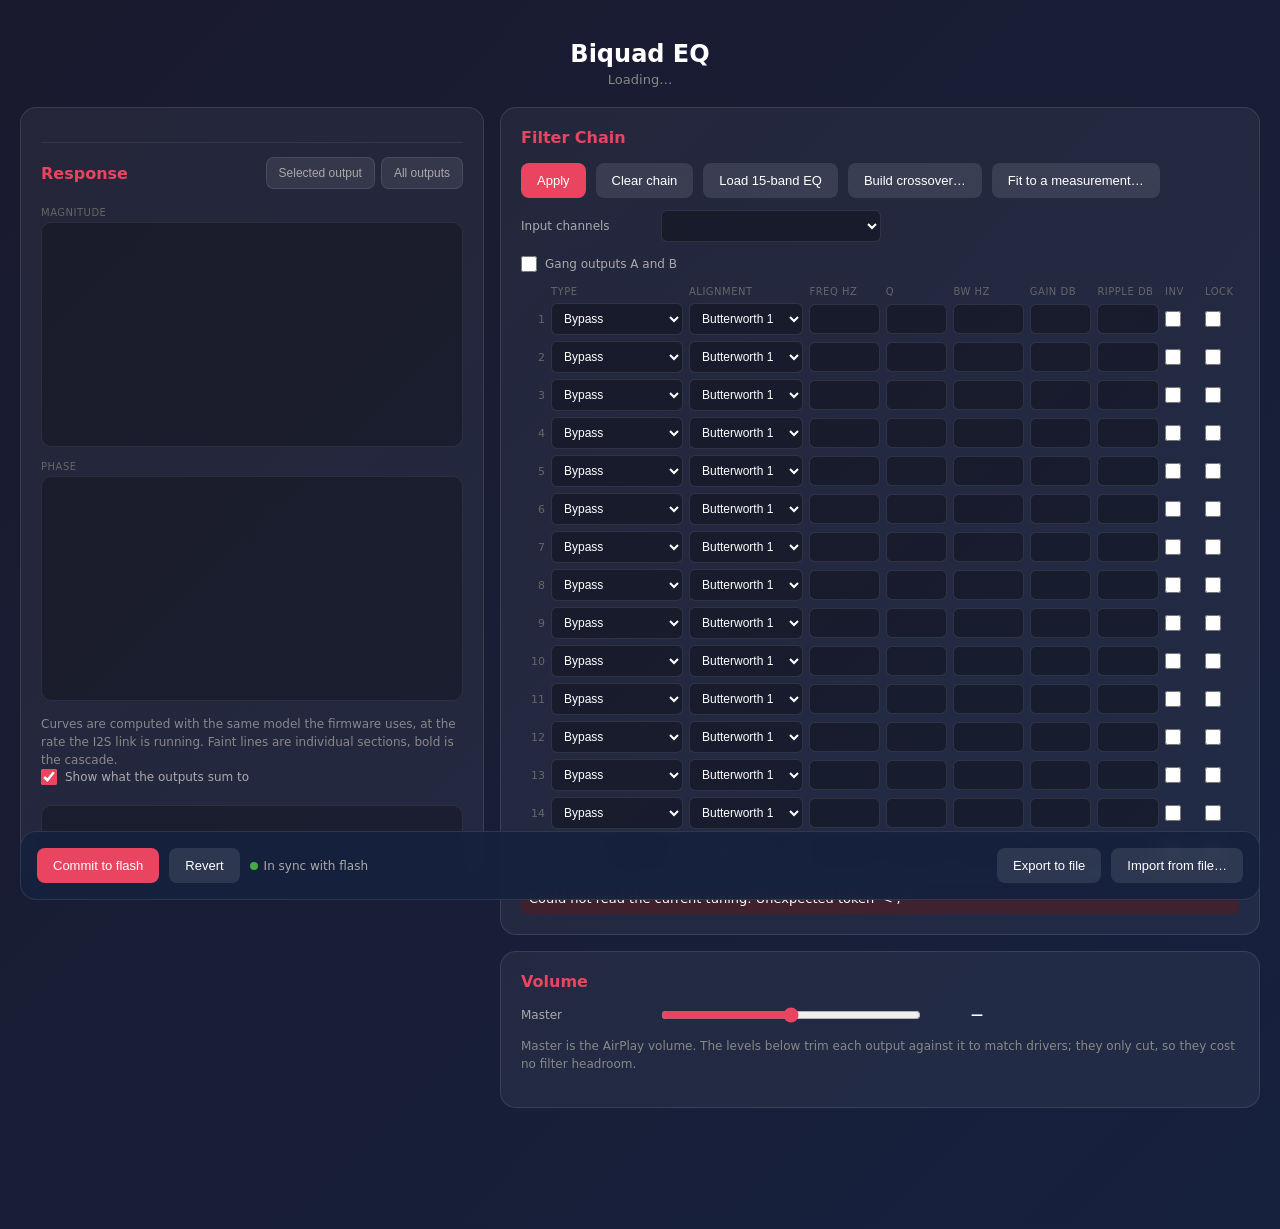
==== commit 0cb907ce: "Fold the settings into one Speaker page and set the supply there The Overview and Configuration page" ====
--- a/data/www/bq.html
+++ b/data/www/bq.html
@@ -72,12 +72,6 @@
 .mute.on{background:#e94560;border-color:#e94560;color:#fff}
 .muted{opacity:.45}
 /* Read-outs rather than controls: the value, then why it is what it is. */
-.trim.pw{align-items:baseline;flex-wrap:wrap}
-.trim.pw b{text-align:left;min-width:64px}
-.trim.pw span{flex:1;min-width:200px;line-height:1.5}
-.manual{margin-top:4px;border-top:1px solid rgba(255,255,255,0.08);padding-top:12px}
-.manual summary{cursor:pointer;font-size:12px;color:#aaa;margin-bottom:12px}
-.manual[open] summary{color:#fff}
 .chainwrap{overflow-x:auto}
 .chaininner{min-width:770px}
 .bq,.bqhead{display:grid;grid-template-columns:24px 1.5fr 1.3fr .8fr .7fr .8fr .7fr .7fr 34px 34px;gap:6px;align-items:center;margin-bottom:6px}
@@ -101,6 +95,10 @@
 .fld input[type=file]{font-size:11px;color:#aaa;width:100%}
 .plot{width:100%;height:230px;display:block;background:rgba(0,0,0,0.25);border:1px solid rgba(255,255,255,0.08);border-radius:10px;margin-bottom:14px;cursor:crosshair}
 .plotlab{font-size:10px;color:#666;text-transform:uppercase;letter-spacing:.5px;margin-bottom:4px}
+.headroom{display:grid;grid-template-columns:repeat(auto-fill,minmax(170px,1fr));gap:10px;margin-top:14px}
+.headroom div{background:rgba(0,0,0,0.2);padding:10px 12px;border-radius:8px}
+.headroom label{display:block;font-size:11px;color:#888;margin-bottom:4px}
+.headroom b{font-size:14px;font-weight:500;color:#fff}
 .legend{display:flex;gap:14px;flex-wrap:wrap;font-size:11px;color:#999;margin-bottom:6px}
 .legend span{display:flex;align-items:center;gap:5px}
 .legend i{width:11px;height:11px;border-radius:3px}
@@ -147,7 +145,6 @@
 <button class='tab' id='vt-one' onclick="pickView('one')">Selected output</button>
 <button class='tab' id='vt-all' onclick="pickView('all')">All outputs</button>
 </div></div>
-<div id='clip-note'></div>
 <div id='one-wrap'>
 <div class='legend' id='legend'></div>
 <div class='plotlab'>Magnitude</div>
@@ -172,6 +169,10 @@
 a dip there means the branches are cancelling, so tick Inv on either one. This
 is the response of the filters alone; it knows nothing of the drivers, their
 spacing or the room.</p>
+</div>
+<div class='headroom' id='headroom' style='display:none'>
+<div><label>Max gain with boost</label><b id='hr-gain'>&mdash;</b></div>
+<div><label>Recommended supply</label><b id='hr-supply'>&mdash;</b></div>
 </div>
 </div>
 
@@ -266,33 +267,16 @@
 <input type='range' id='master' step='0.5' oninput='masterChanged()'
        onchange='masterCommit()'>
 <b id='master-val'>&mdash;</b></div>
-<p class='hint' id='trim-hint'>Master is the AirPlay volume and moves every
-output together. The output levels below are trimmed against it, applied in the
-DSP input mixer ahead of the filters, so they only attenuate and cost no filter
-headroom. Use them to match drivers of differing sensitivity.</p>
+<p class='hint' id='trim-hint' style='margin-bottom:14px'>Master is the AirPlay volume. The levels below
+trim each output against it to match drivers; they only cut, so they cost no
+filter headroom.</p>
 <p class='hint' id='preamp' style='display:none'></p>
 <div id='gains'></div>
 <div id='power' style='display:none'>
-<div class='trim pw'><label>Digital gain</label><b id='pw-db-val'>&mdash;</b>
-<span id='pw-gain-sum'></span></div>
-<div class='trim pw' id='pw-pd-line' style='display:none'><label>USB-C supply</label>
-<b id='pw-v-val'>&mdash;</b><span id='pw-pd-sum'></span></div>
-<details class='manual'>
-<summary>Manual override</summary>
-<div class='trim' id='pw-pd-row' style='display:none'>
-<label for='pw-volts'>USB-C supply</label>
-<select id='pw-volts' onchange='pickVolts()'></select></div>
 <div class='trim'><label for='pw-db'>Digital gain</label>
-<select id='pw-db' onchange='pickGain()'></select></div>
-<p class='hint'>Left on Automatic, the board asks the charger for the highest
-voltage it offers, and keeps the digital gain at the loudest level that stays
-clean on that supply with the EQ playing: the supply's clean level less the
-highest boost of the filters, levels included. Choose a lower voltage if the
-speaker cannot take the power: at full volume about 3, 9, 15, 22 or
-39&nbsp;W into 4&nbsp;&Omega; at 5, 9, 12, 15 or 20&nbsp;V, and half that into
-8&nbsp;&Omega;. 20&nbsp;V needs a 65&nbsp;W charger.</p>
-<div id='pw-msg'></div>
-</details>
+<select id='pw-db' onchange='pickGain()' title='The level full volume
+reaches. Automatic keeps it at the loudest that stays clean on the supply with
+the EQ playing.'></select></div>
 </div>
 </div>
 </div>
@@ -1150,7 +1134,7 @@
   $('mix-hint').style.display=a.mix_fixed?'':'none';
   $('mix-hint').textContent=!a.mix_fixed?'':a.pbtl
     ?'This amplifier cannot route its inputs. Bridged, it plays the left '+
-     'channel, so Output channel on the Configuration page decides what it hears.'
+     'channel, so Output channel on the Speaker page decides what it hears.'
     :'This amplifier cannot route its inputs, so it plays the pair as it '+
      'comes.';
 }
@@ -1344,16 +1328,15 @@
   drawGraph($('phase'),ph,-range,range,range/2,
             function(d){return d+'\u00b0';});
   plotAll();
-  clipNote();
+  showHeadroom();
 }
 
 /* ---- headroom ----
    The loudest level a supply carries cleanly leaves no room above it, so a
    boost in the curves pushes full volume past it and the loud passages clip.
-   Left on Automatic the board takes the boost off the digital gain itself,
-   from the chains it is playing; the note says where unapplied edits would
-   move it. Set by hand, the note says when the gain is too high. */
-var gainInfo=null,supplyMv=0,pdInfo=null;
+   Shown under the response: the digital gain plus the highest boost of the
+   outputs playing, and the lowest supply that carries that level cleanly. */
+var gainInfo=null;
 /* Highest point of one chain, trim included: a 1/48-octave sweep finds every
    peak, and a golden-section search between each local maximum's neighbours
    finds its top, since a Q 20 peak is only about three steps wide. */
@@ -1378,144 +1361,62 @@
   return {db:best.p>0?10*Math.log10(best.p)+trim:-Infinity,f:best.f};
 }
 function dbText(v){return (v<0?'\u2212':'+')+Math.abs(v).toFixed(1)+' dB';}
-function clipNote(){
-  var el=$('clip-note');
-  if(!gainInfo||!data||softwareEq()){show(el,'');return;}
-  var chains=activeChains(),pk={db:-Infinity,f:0},k,r,i;
+function showHeadroom(){
+  var el=$('headroom');
+  if(!gainInfo||!data||softwareEq()){el.style.display='none';return;}
+  el.style.display='';
+  var chains=activeChains(),pk={db:-Infinity,f:0},k,r;
   for(k=0;k<chains.length;k++){
     r=chainPeak(sectionsOf(chains[k].c),fs(),chains[k].g);
     if(r.db>pk.db)pk=r;
   }
   /* Nothing playing counts as flat, as it does on the board. */
   if(pk.db===-Infinity)pk={db:0,f:0};
-  var c=cleanLevel(),clean=c.db,volts=c.volts;
-  if(autoGain()){
-    var next=Math.min(0,Math.max(Math.floor((clean-pk.db)*2)/2,gainInfo.min_db));
-    show(el,Math.abs(next-gainInfo.db)>=0.5?'Applied, these filters move the'+
-      ' automatic digital gain from '+dbText(gainInfo.db)+' to '+dbText(next)+
-      '.':'','info');
-    return;
-  }
-  var reach=gainInfo.db+pk.db;
-  if(!(pk.db>0.05&&reach>clean+0.05)){show(el,'');return;}
-  var want=Math.max(Math.floor((clean-pk.db)*2)/2,gainInfo.min_db);
-  var hz=pk.f>=1000?(pk.f/1000).toFixed(1)+' kHz':Math.round(pk.f)+' Hz';
-  show(el,'The filters boost by up to '+dbText(pk.db)+' (at '+hz+'), so full'+
-    ' volume reaches '+dbText(reach)+', past the '+dbText(clean)+' that stays'+
-    ' clean '+(volts?'on '+volts+' V':'on the supply Digital gain is set for')+
-    '. The loudest passages will clip. To keep them clean, set Digital gain'+
-    ' to '+dbText(want)+(gainInfo.auto_available?' or Automatic':'')+
-    ' under Manual override, or take some of the boost out.','warn');
-}
-/* The level clean on the supply, where the board can say what that is.
-   Otherwise every USB-C supply gives at least 5 V, so a gain under the 5 V
-   level has that much room, and one over it is taken to have been matched
-   to a higher supply. */
-function cleanLevel(){
-  if(gainInfo.clean_db!==undefined)
-    return {db:gainInfo.clean_db,volts:gainInfo.supply_mv/1000};
-  var clean=gainInfo.db,volts=0,rec=gainInfo.recommended||[],i;
-  for(i=0;i<rec.length;i++){
-    if(supplyMv&&Math.round(supplyMv/1000)===rec[i].volts){clean=rec[i].db;volts=rec[i].volts;}
-    if(!supplyMv&&rec[i].volts===5&&rec[i].db>=gainInfo.db){clean=rec[i].db;volts=5;}
-  }
-  return {db:clean,volts:volts};
+  var boost=Math.abs(pk.db)<0.05?0:pk.db;
+  /* Many boards cannot read their supply, so this is the gain set plus the
+     boost: the level full volume reaches. */
+  var reach=gainInfo.db+boost,rec=gainInfo.recommended||[],need=null,i;
+  $('hr-gain').textContent=dbText(reach).replace(/^\+0\.0/,'0.0');
+  for(i=0;i<rec.length;i++)
+    if(rec[i].db>=reach-0.05&&(need===null||rec[i].volts<need))need=rec[i].volts;
+  /* Past the voltages listed, the supply whose swing (93 % of it) reaches
+     the level, from full scale's 29.5 V peak as the firmware reckons it. */
+  if(need===null)need=Math.ceil(29.5*Math.pow(10,reach/20)/0.93);
+  $('hr-supply').textContent=need+' V';
 }
 function autoGain(){return !!(gainInfo&&gainInfo.auto&&gainInfo.auto_available);}
 
-/* ---- supply and digital gain ----
-   Both are the board's to choose until set by hand under Manual override.
-   Older firmware reports neither choice, so it gets the plain selectors. */
-function hz(f){return f>=1000?(f/1000).toFixed(1)+' kHz':Math.round(f)+' Hz';}
+/* ---- digital gain ----
+   The board's to choose until set by hand. The supply is set on the Speaker
+   page. */
 function drawPower(){
-  var g=gainInfo,p=pdInfo,h,v,o,rec={},i;
+  var g=gainInfo,h='',v,rec={},auto=autoGain();
   if(!g){$('power').style.display='none';return;}
   $('power').style.display='';
-  $('pw-db-val').textContent=dbText(g.db).replace('+','');
-  var sum;
-  if(autoGain()){
-    sum='Automatic: '+dbText(g.clean_db).replace('+','')+' is clean on '+
-        g.supply_mv/1000+' V';
-    if(g.boost_db>0.05)sum+=', less the EQ’s '+dbText(g.boost_db)+
-                           ' boost at '+hz(g.boost_hz);
-    else if(g.boost_db<-0.05)sum+=', and the EQ and levels leave '+
-                                 dbText(-g.boost_db).replace('+','')+' spare';
-    sum+='.';
-  }else if(g.auto&&g.auto_available===false){
-    sum='The board cannot read its supply, so the gain cannot follow it.';
-  }else sum='Set by hand.';
-  $('pw-gain-sum').textContent=sum;
-
   (g.recommended||[]).forEach(function(r){rec[r.db]=r.volts;});
-  h=g.auto_available?"<option value='auto'>Automatic — loudest that stays clean</option>":'';
+  if(g.auto_available)h+="<option value='auto'>Automatic"+
+    (auto?' ('+dbText(g.db).replace('+','')+')':'')+'</option>';
   for(v=0;v>=g.min_db;v-=0.5)
     h+="<option value='"+v+"'>"+dbText(v).replace('+','')+
        (rec[v]?' (clean on '+rec[v]+' V)':'')+'</option>';
   $('pw-db').innerHTML=h;
-  $('pw-db').value=autoGain()?'auto':String(g.db);
-
-  $('pw-pd-line').style.display=p?'':'none';
-  $('pw-pd-row').style.display=p?'':'none';
-  if(!p)return;
-  var offered={};
-  (p.offers||[]).forEach(function(o){offered[o.volts]=o.ma;});
-  $('pw-v-val').textContent=p.supply_mv>0?p.supply_mv/1000+' V':'—';
-  if(p.pd){
-    sum=(p.auto?'Automatic: the highest of the charger’s offers, ':
-         'Set by hand to '+p.volts+' V. The charger offers ')+
-        p.offers.map(function(o){
-          return o.volts+' V at '+(o.ma/1000).toFixed(1)+' A';}).join(', ')+'.';
-  }else if(p.attached)sum='The charger does not speak USB-PD, so the board'+
-                         ' stays at 5 V.';
-  else sum='The supply cannot be read.';
-  $('pw-pd-sum').textContent=sum;
-  /* Firmware from before the automatic choice does not report one. */
-  h=p.auto!==undefined?"<option value='auto'>Automatic — highest offered</option>":'';
-  (p.choices||[]).slice().reverse().forEach(function(c){
-    h+="<option value='"+c+"'>"+c+' V'+(p.pd&&!offered[c]?' (not offered)':'')+
-       '</option>';
-  });
-  $('pw-volts').innerHTML=h;
-  $('pw-volts').value=p.auto?'auto':String(p.volts);
-}
-function powerPost(url,body,busy){
-  var sel=[$('pw-volts'),$('pw-db')];
-  sel.forEach(function(e){e.disabled=true;});
-  show($('pw-msg'),busy,'info');
-  return fetch(url,{method:'POST',headers:{'Content-Type':'application/json'},
-                    body:JSON.stringify(body)})
-    .then(function(r){
-      if(!r.ok)return r.text().then(function(t){throw new Error(t||r.status);});
-      show($('pw-msg'),'Saved.','ok');
-    })
-    .catch(function(e){show($('pw-msg'),'Failed: '+e.message,'err');})
-    .then(loadPower)
-    .then(function(){sel.forEach(function(e){e.disabled=false;});});
-}
-function pickVolts(){
-  var v=$('pw-volts').value;
-  powerPost('/api/power/usb-pd',v==='auto'?{auto:true}:{volts:Number(v)},
-            'Asking the charger'+(v==='auto'?' for its highest voltage':' for '+
-            v+' V')+'…');
+  $('pw-db').value=auto?'auto':String(g.db);
 }
 function pickGain(){
-  var v=$('pw-db').value;
-  powerPost('/api/audio/digital-gain',v==='auto'?{auto:true}:{db:Number(v)},
-            'Saving…');
-}
-/* One request at a time: the board serves few sockets. */
+  var sel=$('pw-db'),v=sel.value;
+  Shell.post('/api/audio/digital-gain',v==='auto'?{auto:true}:{db:Number(v)})
+    .then(function(d){gainInfo=d;Shell.tick(sel,true);},
+          function(e){Shell.tick(sel,false,e.message);})
+    .then(function(){drawPower();showHeadroom();});
+}
 function loadPower(){
   /* Digital gain is the TAS58xx's; a software EQ build has no such endpoint,
      and asking anyway logs a warning on the device for every page load. */
   if(softwareEq())return Promise.resolve();
   return fetch('/api/audio/digital-gain').then(function(r){
     if(!r.ok)return;
-    return r.json().then(function(d){gainInfo=d;
-      return fetch('/api/power/usb-pd').then(function(r){return r.ok?r.json():null;})
-        .then(function(p){pdInfo=p;if(p&&p.supply_mv>0)supplyMv=p.supply_mv;},
-              function(){});
-    });
-  }).then(function(){drawPower();clipNote();},function(){});
+    return r.json().then(function(d){gainInfo=d;});
+  }).then(function(){drawPower();showHeadroom();},function(){});
 }
 /* The board moves an automatic gain whenever the chains or levels playing
    change, so it is read back after each change sent. */
@@ -1525,7 +1426,7 @@
   clearTimeout(gainTimer);
   gainTimer=setTimeout(function(){
     fetch('/api/audio/digital-gain').then(function(r){return r.ok?r.json():null;})
-      .then(function(d){if(d){gainInfo=d;drawPower();clipNote();}},function(){});
+      .then(function(d){if(d){gainInfo=d;drawPower();showHeadroom();}},function(){});
   },400);
 }
 
@@ -1606,12 +1507,10 @@
 function showPreamp(){
   var e=$('preamp');
   if(!softwareEq()){e.style.display='none';return;}
-  $('trim-hint').textContent='Master is the AirPlay volume and moves every'+
-    ' output together. The output levels below are trimmed against it; use'+
-    ' them to match drivers of differing sensitivity. This board runs the EQ'+
-    ' in software, which turns the signal down ahead of the filters by as'+
-    ' much as the curves boost, so that nothing clips. Trimming an output'+
-    ' down gives some of that back.';
+  $('trim-hint').textContent='Master is the AirPlay volume. The levels'+
+    ' below trim each output against it to match drivers. The software EQ'+
+    ' turns the signal down by as much as the curves boost, so nothing'+
+    ' clips; trimming an output gives some of that back.';
   e.textContent=data.preamp_db<-0.05
     ?'Turned down '+(-data.preamp_db).toFixed(1)+
      ' dB for the current boosts.'
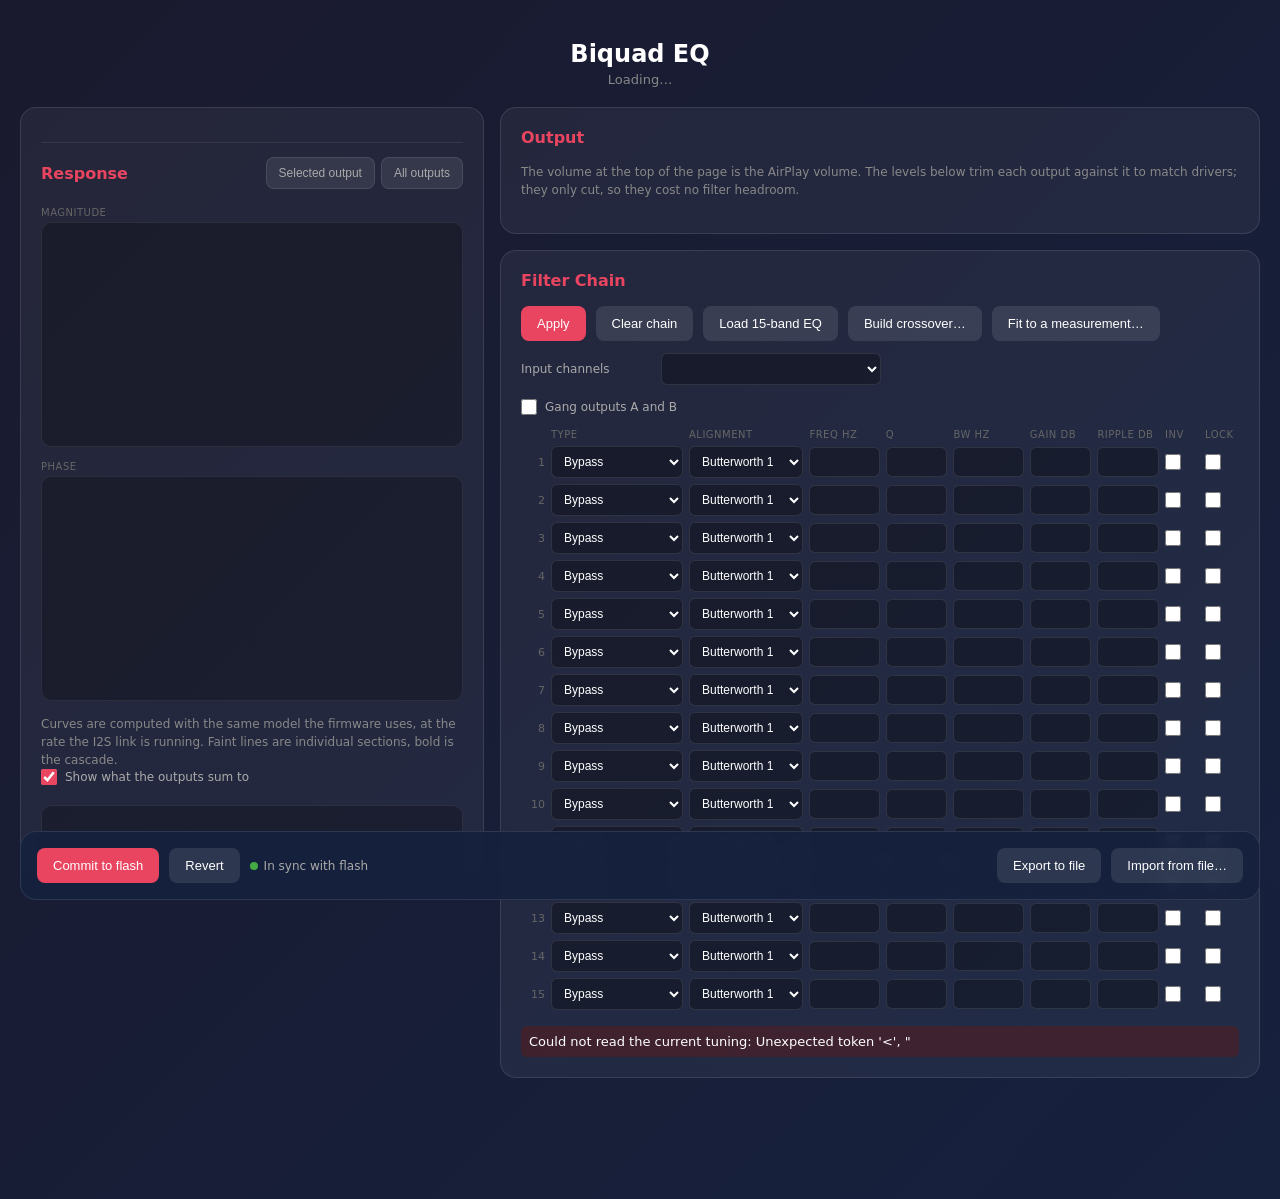
==== commit fe892b7e: "Put the pages in tabs across the top, and drop the EQ page's volume The frame's navigation was a sid" ====
--- a/data/www/bq.html
+++ b/data/www/bq.html
@@ -1,4 +1,4 @@
-<!DOCTYPE html><html data-nav-from='1440'><head>
+<!DOCTYPE html><html><head>
 <meta charset='UTF-8'>
 <meta name='viewport' content='width=device-width,initial-scale=1'>
 <title>Biquad EQ - AirPlay Receiver</title>
@@ -21,14 +21,12 @@
 .btn:disabled{opacity:0.5;cursor:not-allowed}
 .actions{display:flex;gap:10px;flex-wrap:wrap;align-items:center;margin-top:16px}
 .actions.top{margin:0 0 12px}
-/* Narrower than 1200 px the cards stack, the volume first as it always was.
+/* Narrower than 1200 px the cards stack: plots, output levels, chain.
    From 1200 px the plots sit on the left and stay in view while the chain
-   beside them is edited, with the volume under the chain. The width is the
-   page's, not the screen's, which the navigation shares from 1440 px
-   (data-nav-from above; under that it stays behind the menu button). */
+   beside them is edited, with the output levels above the chain. */
 .cq{container-type:inline-size}
 .work{display:grid;grid-template-columns:minmax(0,1fr);
-      grid-template-areas:'vol' 'plots' 'chain'}
+      grid-template-areas:'plots' 'vol' 'chain'}
 #vol-card{grid-area:vol}
 #plots{grid-area:plots}
 #chain-card{grid-area:chain}
@@ -113,7 +111,7 @@
 @container (min-width:1200px){
   .wrap{max-width:1800px}
   .work{grid-template-columns:minmax(0,1fr) 760px;column-gap:16px;
-        grid-template-areas:'plots chain' 'plots vol';align-items:start}
+        grid-template-areas:'plots vol' 'plots chain';align-items:start}
   /* Leaves room for the bar pinned under it. */
   #plots{position:sticky;top:16px;overflow-y:auto;
          max-height:calc(100vh - 128px - var(--sh-bottom,0px))}
@@ -261,16 +259,11 @@
 </div>
 
 <div class='card' id='vol-card'>
-<h2>Volume</h2>
-<div class='trim'>
-<label for='master'>Master</label>
-<input type='range' id='master' step='0.5' oninput='masterChanged()'
-       onchange='masterCommit()'>
-<b id='master-val'>&mdash;</b></div>
-<p class='hint' id='trim-hint' style='margin-bottom:14px'>Master is the AirPlay volume. The levels below
-trim each output against it to match drivers; they only cut, so they cost no
-filter headroom.</p>
-<p class='hint' id='preamp' style='display:none'></p>
+<h2>Output</h2>
+<p class='hint' id='trim-hint' style='margin-bottom:14px'>The volume at the top
+of the page is the AirPlay volume. The levels below trim each output against it
+to match drivers; they only cut, so they cost no filter headroom.</p>
+<p class='hint' id='preamp' style='display:none;margin-bottom:14px'></p>
 <div id='gains'></div>
 <div id='power' style='display:none'>
 <div class='trim'><label for='pw-db'>Digital gain</label>
@@ -1181,32 +1174,9 @@
                     drawTabs();drawMix();loadRows();plot();}
 function pickCh(c){storeRows();ch=c;drawTabs();loadRows();plot();}
 
-/* ---- volume ----
+/* ---- levels ----
    Levels and mutes are mixer writes rather than filter coefficients, so they
    take effect at once and do not go through commit/revert. */
-var master=null;
-function drawMaster(){
-  if(!master)return;
-  var m=$('master');
-  m.min=master.min;m.max=master.max;m.value=master.volume_db;
-  /* Read back rather than echoing the API value, so the number matches where
-     the slider actually snapped. */
-  master.volume_db=Number(m.value);
-  $('master-val').textContent=master.volume_db.toFixed(1)+' dB';
-}
-function masterChanged(){
-  master.volume_db=Number($('master').value);
-  $('master-val').textContent=master.volume_db.toFixed(1)+' dB';
-}
-function masterCommit(){
-  fetch('/api/audio/volume',{method:'POST',
-    headers:{'Content-Type':'application/json'},
-    body:JSON.stringify({volume_db:master.volume_db,persist:true})})
-    .then(function(r){return r.json();})
-    .then(function(){show($('msg'),
-      'Master volume '+master.volume_db.toFixed(1)+' dB','ok');})
-    .catch(function(){show($('msg'),'Could not set master volume','err');});
-}
 /* Outputs of a bridged amplifier feed one driver, so it gets a single row. */
 function gainRows(){
   var out=[],a,c;
@@ -1507,8 +1477,9 @@
 function showPreamp(){
   var e=$('preamp');
   if(!softwareEq()){e.style.display='none';return;}
-  $('trim-hint').textContent='Master is the AirPlay volume. The levels'+
-    ' below trim each output against it to match drivers. The software EQ'+
+  $('trim-hint').textContent='The volume at the top of the page is the'+
+    ' AirPlay volume. The levels below trim each output against it to match'+
+    ' drivers. The software EQ'+
     ' turns the signal down by as much as the curves boost, so nothing'+
     ' clips; trimming an output gives some of that back.';
   e.textContent=data.preamp_db<-0.05
@@ -2829,8 +2800,6 @@
     for(var i=0;i<SLOTS;i++)h+=bqRow(i);
     return h;
   })();
-  fetch('/api/audio/volume').then(function(r){return r.json();})
-    .then(function(v){master=v;drawMaster();}).catch(function(){});
   load().then(function(){
     /* Only to name exported files, so it waits its turn behind the tuning
        rather than taking another socket alongside it. */
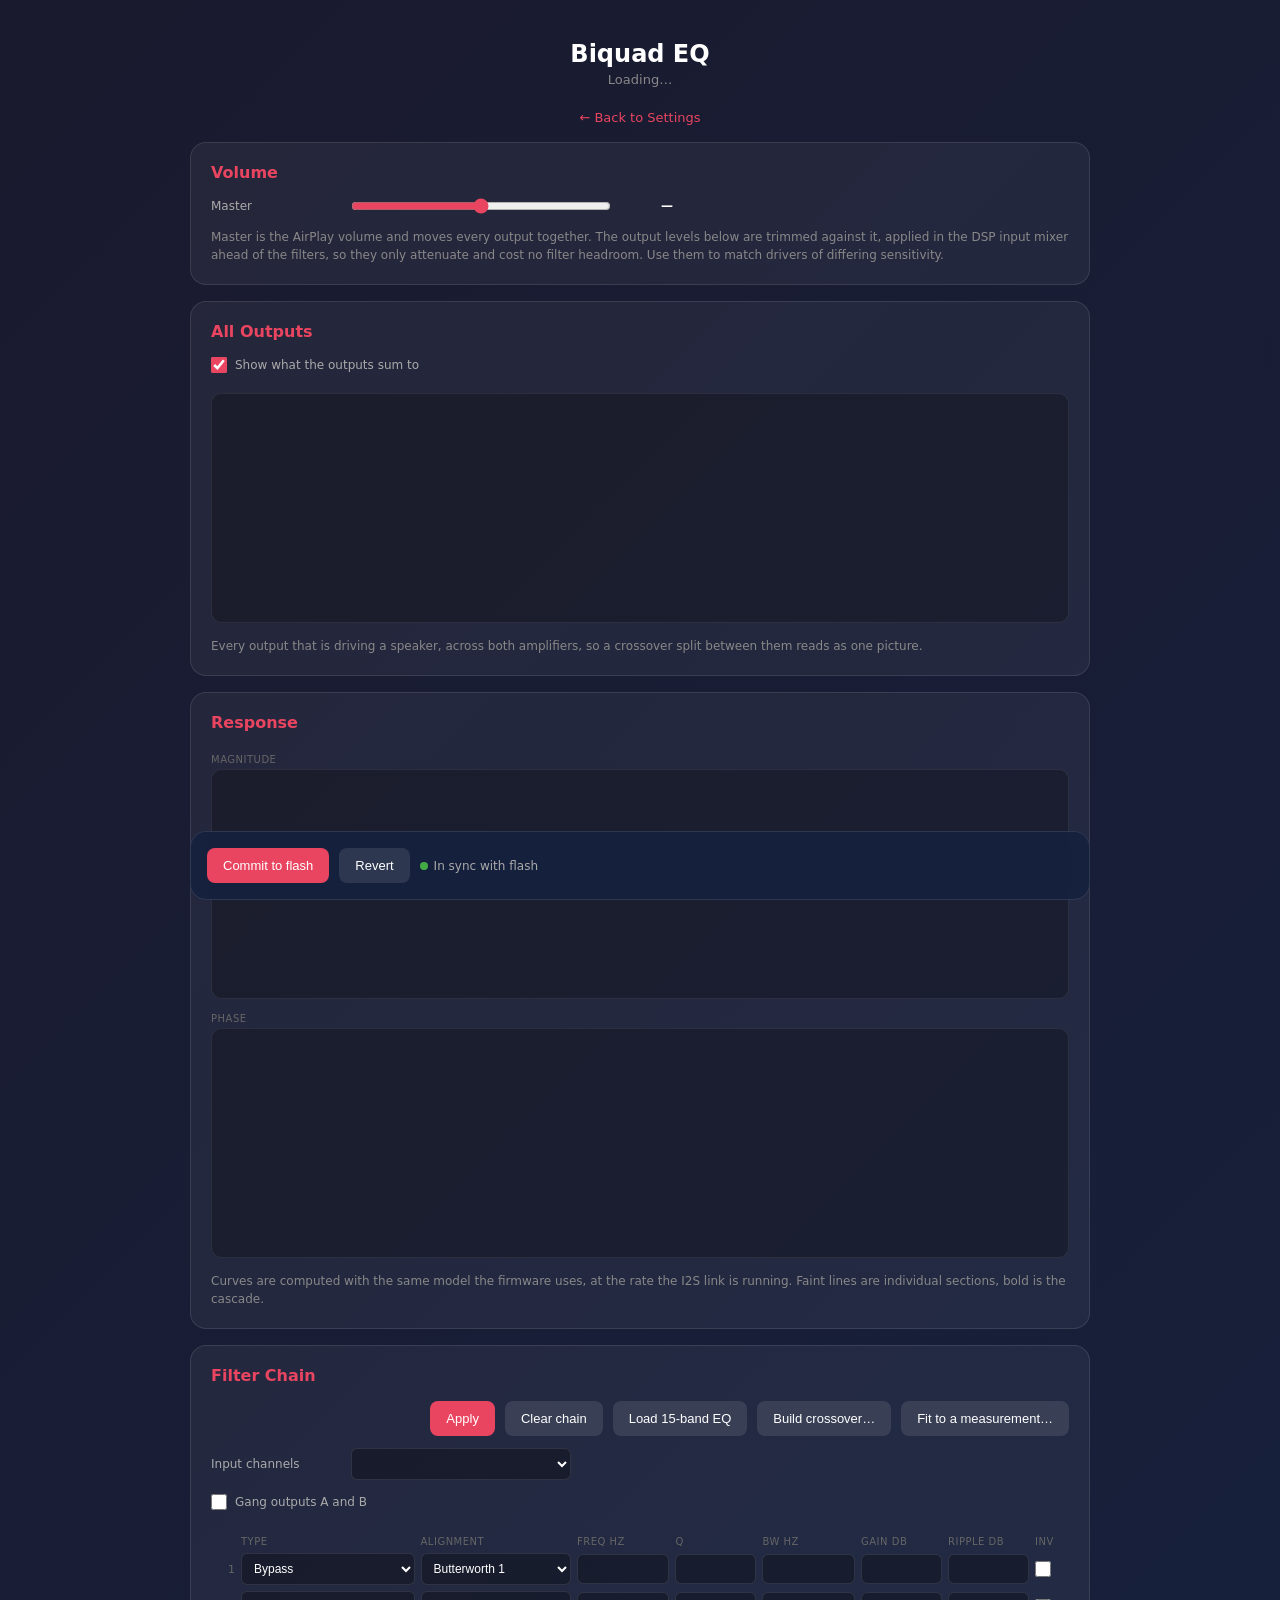
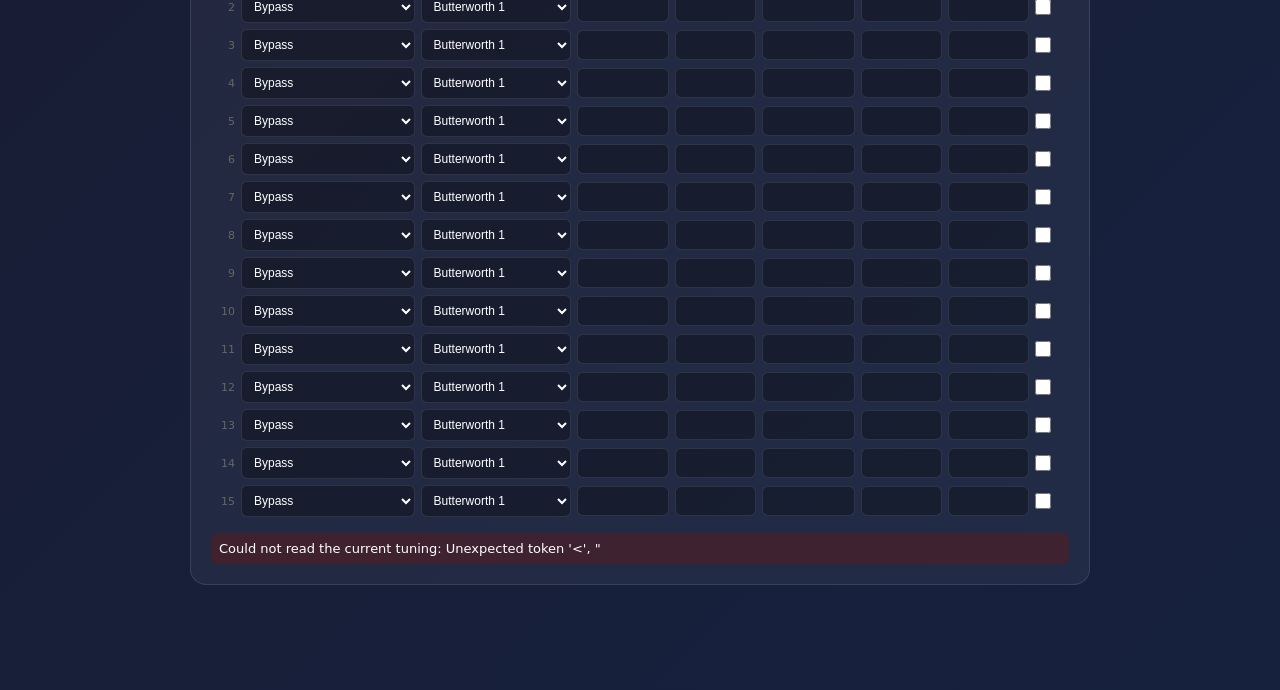
==== commit 4d952a4a: "Merge branch 'staging' into main-squeezeamp" ====
--- a/data/www/bq.html
+++ b/data/www/bq.html
@@ -9,6 +9,8 @@
 .header{text-align:center;padding:20px 0}
 .header h1{font-size:24px;font-weight:600;margin-bottom:4px}
 .header p{color:#888;font-size:13px}
+.nav{text-align:center;margin-bottom:16px}
+.nav a{color:#e94560;text-decoration:none;font-size:13px;margin:0 8px}
 .card{background:rgba(255,255,255,0.05);border-radius:16px;padding:20px;margin-bottom:16px;border:1px solid rgba(255,255,255,0.1)}
 .card h2{font-size:16px;font-weight:600;margin-bottom:16px;color:#e94560}
 .btn{display:inline-block;padding:10px 16px;border:none;border-radius:8px;font-size:13px;font-weight:500;cursor:pointer;transition:all 0.2s}
@@ -20,28 +22,11 @@
 .btn-secondary.on:hover{background:#d63850}
 .btn:disabled{opacity:0.5;cursor:not-allowed}
 .actions{display:flex;gap:10px;flex-wrap:wrap;align-items:center;margin-top:16px}
-.actions.top{margin:0 0 12px}
-/* Narrower than 1200 px the cards stack: plots, output levels, chain.
-   From 1200 px the plots sit on the left and stay in view while the chain
-   beside them is edited, with the output levels above the chain. */
-.cq{container-type:inline-size}
-.work{display:grid;grid-template-columns:minmax(0,1fr);
-      grid-template-areas:'plots' 'vol' 'chain'}
-#vol-card{grid-area:vol}
-#plots{grid-area:plots}
-#chain-card{grid-area:chain}
-/* Which output is selected drives both the plots and the chain, so the tabs
-   head the plots, which stay in view on a wide screen. */
-.picker{display:flex;align-items:center;gap:6px 16px;flex-wrap:wrap;
-        margin-bottom:14px;padding-bottom:14px;
-        border-bottom:1px solid rgba(255,255,255,0.08)}
-.picker .tabs{margin-bottom:0}
-/* Wraps under the amplifier tabs as a whole rather than stacking its own
-   tabs, and grows so the copy button keeps to the far end. */
-#ch-tabs{flex:1 0 auto}
-.viewrow{display:flex;align-items:center;gap:6px 16px;flex-wrap:wrap;margin-bottom:12px}
-.viewrow h2{margin-bottom:0}
-.viewrow .tabs{margin:0 0 0 auto}
+/* Tabs pick what you are editing, the buttons act on it, so they belong on one
+   line; the buttons wrap under the tabs rather than squeezing them. */
+.toprow{display:flex;align-items:flex-start;gap:16px;flex-wrap:wrap;margin-bottom:12px}
+.toprow .tabs{margin-bottom:0}
+.toprow .actions{margin-top:0;margin-left:auto;justify-content:flex-end}
 .msg{padding:8px;border-radius:6px;margin-top:10px;font-size:13px}
 .msg.ok{background:rgba(27,67,50,0.5)}
 .msg.err{background:rgba(92,26,26,0.5)}
@@ -69,18 +54,12 @@
       cursor:pointer;min-width:62px}
 .mute.on{background:#e94560;border-color:#e94560;color:#fff}
 .muted{opacity:.45}
-/* Read-outs rather than controls: the value, then why it is what it is. */
 .chainwrap{overflow-x:auto}
 .chaininner{min-width:770px}
-.bq,.bqhead{display:grid;grid-template-columns:24px 1.5fr 1.3fr .8fr .7fr .8fr .7fr .7fr 34px 34px;gap:6px;align-items:center;margin-bottom:6px}
+.bq,.bqhead{display:grid;grid-template-columns:24px 1.5fr 1.3fr .8fr .7fr .8fr .7fr .7fr 34px;gap:6px;align-items:center;margin-bottom:6px}
 .bqhead{font-size:10px;color:#666;text-transform:uppercase;letter-spacing:.5px}
 .bq .n{font-size:11px;color:#666;text-align:right}
 .bq input[type=checkbox]{accent-color:#e94560;width:16px;height:16px;cursor:pointer}
-/* Narrower padding pays for the lock column: a gain such as -8.80 still fits. */
-.bq input[type=number]{padding-left:5px;padding-right:5px}
-/* A locked filter is one an import leaves where it is. */
-.bq.locked .n{color:#e94560}
-.bq.locked select,.bq.locked input[type=number]{border-color:rgba(233,69,96,0.4)}
 .bqc{display:none;grid-template-columns:24px repeat(5,1fr) auto;gap:6px;align-items:center;margin:-2px 0 8px;min-width:770px}
 .bqc .n{font-size:10px;color:#666;text-align:right}
 .xo{display:none;margin-top:14px;padding:16px;border:1px solid rgba(255,255,255,0.1);border-radius:10px;background:rgba(0,0,0,0.2)}
@@ -93,67 +72,37 @@
 .fld input[type=file]{font-size:11px;color:#aaa;width:100%}
 .plot{width:100%;height:230px;display:block;background:rgba(0,0,0,0.25);border:1px solid rgba(255,255,255,0.08);border-radius:10px;margin-bottom:14px;cursor:crosshair}
 .plotlab{font-size:10px;color:#666;text-transform:uppercase;letter-spacing:.5px;margin-bottom:4px}
-.headroom{display:grid;grid-template-columns:repeat(auto-fill,minmax(170px,1fr));gap:10px;margin-top:14px}
-.headroom div{background:rgba(0,0,0,0.2);padding:10px 12px;border-radius:8px}
-.headroom label{display:block;font-size:11px;color:#888;margin-bottom:4px}
-.headroom b{font-size:14px;font-weight:500;color:#fff}
 .legend{display:flex;gap:14px;flex-wrap:wrap;font-size:11px;color:#999;margin-bottom:6px}
 .legend span{display:flex;align-items:center;gap:5px}
 .legend i{width:11px;height:11px;border-radius:3px}
-.bar{position:sticky;bottom:var(--sh-bottom,0px);background:rgba(22,33,62,0.95);backdrop-filter:blur(10px);border:1px solid rgba(255,255,255,0.1);border-radius:16px;padding:16px;margin-top:16px;display:flex;gap:10px;flex-wrap:wrap;align-items:center}
+.bar{position:sticky;bottom:0;background:rgba(22,33,62,0.95);backdrop-filter:blur(10px);border:1px solid rgba(255,255,255,0.1);border-radius:16px;padding:16px;margin-top:16px;display:flex;gap:10px;flex-wrap:wrap;align-items:center}
 .bar .state{font-size:12px;color:#aaa}
 .dot{display:inline-block;width:8px;height:8px;border-radius:50%;background:#4a4;margin-right:6px}
 .dot.dirty{background:#e94560}
-/* A file holds the whole tuning rather than one chain, so these sit with
-   commit and revert, at the far end of the bar. */
-.bar .files{margin-left:auto;display:flex;gap:10px;flex-wrap:wrap}
-/* Last, so it overrides the single-column sizes above. */
-@container (min-width:1200px){
-  .wrap{max-width:1800px}
-  .work{grid-template-columns:minmax(0,1fr) 760px;column-gap:16px;
-        grid-template-areas:'plots vol' 'plots chain';align-items:start}
-  /* Leaves room for the bar pinned under it. */
-  #plots{position:sticky;top:16px;overflow-y:auto;
-         max-height:calc(100vh - 128px - var(--sh-bottom,0px))}
-  /* Shorter on a short screen, so both plots fit beside the chain. */
-  .plot{height:clamp(150px,25vh,260px)}
-  /* The column is fixed at a width the rows fit, which gives the plots the
-     slack the rows had at 770 px. Letting the tracks shrink below their
-     longest option keeps a type name from pushing the row sideways. */
-  .chaininner,.bqc{min-width:0}
-  .bq,.bqhead{grid-template-columns:24px minmax(0,1.5fr) minmax(0,1.3fr)
-    minmax(0,.8fr) minmax(0,.7fr) minmax(0,.8fr) minmax(0,.7fr) minmax(0,.7fr) 34px 34px}
-}
 </style></head><body>
-<script src='/shell.js'></script>
-<div class='cq'><div class='wrap'>
+<div class='wrap'>
 <div class='header'><h1>Biquad EQ</h1><p id='sub'>Loading&hellip;</p></div>
+<div class='nav'><a href='/'>&#8592; Back to Settings</a></div>
 
 <div id='banner'></div>
 
-<div class='work'>
-<div class='card' id='plots'>
-<div class='picker' id='picker'>
-<div class='tabs' id='amp-tabs'></div>
-<div class='tabs' id='ch-tabs'></div>
+<div class='card'>
+<h2>Volume</h2>
+<div class='trim'>
+<label for='master'>Master</label>
+<input type='range' id='master' step='0.5' oninput='masterChanged()'
+       onchange='masterCommit()'>
+<b id='master-val'>&mdash;</b></div>
+<p class='hint' id='trim-hint'>Master is the AirPlay volume and moves every
+output together. The output levels below are trimmed against it, applied in the
+DSP input mixer ahead of the filters, so they only attenuate and cost no filter
+headroom. Use them to match drivers of differing sensitivity.</p>
+<p class='hint' id='preamp' style='display:none'></p>
+<div id='gains'></div>
 </div>
-<div class='viewrow'>
-<h2>Response</h2>
-<div class='tabs' id='view-tabs'>
-<button class='tab' id='vt-one' onclick="pickView('one')">Selected output</button>
-<button class='tab' id='vt-all' onclick="pickView('all')">All outputs</button>
-</div></div>
-<div id='one-wrap'>
-<div class='legend' id='legend'></div>
-<div class='plotlab'>Magnitude</div>
-<canvas id='mag' class='plot' width='1640' height='460'></canvas>
-<div class='plotlab'>Phase</div>
-<canvas id='phase' class='plot' width='1640' height='460'></canvas>
-<p class='hint'>Curves are computed with the same model the firmware uses, at
-the rate the I2S link is running. Faint lines are individual sections, bold is
-the cascade.</p>
-</div>
-<div id='all-wrap'>
+
+<div class='card' id='all-wrap'>
+<h2>All Outputs</h2>
 <label class='gang'>
 <input type='checkbox' id='sumq' onchange='plotAll()' checked>
 <span>Show what the outputs sum to</span></label>
@@ -168,20 +117,31 @@
 is the response of the filters alone; it knows nothing of the drivers, their
 spacing or the room.</p>
 </div>
-<div class='headroom' id='headroom' style='display:none'>
-<div><label>Max gain with boost</label><b id='hr-gain'>&mdash;</b></div>
-<div><label>Recommended supply</label><b id='hr-supply'>&mdash;</b></div>
+
+<div class='card'>
+<h2 id='resp-title'>Response</h2>
+<div id='clip-note'></div>
+<div class='legend' id='legend'></div>
+<div class='plotlab'>Magnitude</div>
+<canvas id='mag' class='plot' width='1640' height='460'></canvas>
+<div class='plotlab'>Phase</div>
+<canvas id='phase' class='plot' width='1640' height='460'></canvas>
+<p class='hint'>Curves are computed with the same model the firmware uses, at
+the rate the I2S link is running. Faint lines are individual sections, bold is
+the cascade.</p>
 </div>
-</div>
-
-<div class='card' id='chain-card'>
-<h2 id='chain-title'>Filter Chain</h2>
-<div class='actions top'>
+
+<div class='card'>
+<h2>Filter Chain</h2>
+<div class='toprow'>
+<div class='tabs' id='amp-tabs'></div>
+<div class='actions'>
 <button class='btn btn-primary' onclick='apply()'>Apply</button>
 <button class='btn btn-secondary' onclick='resetChain()'>Clear chain</button>
 <button class='btn btn-secondary' onclick='graphicEq()'>Load 15-band EQ</button>
 <button class='btn btn-secondary' id='xo-btn' onclick='xoToggle()'>Build crossover&hellip;</button>
 <button class='btn btn-secondary' id='aeq-btn' onclick='aeqToggle()'>Fit to a measurement&hellip;</button>
+</div>
 </div>
 <div class='xo' id='xo'>
 <div class='trim'>
@@ -248,46 +208,22 @@
 <label class='gang' id='gang-row'>
 <input type='checkbox' id='gang' onchange='gangChanged()'>
 <span>Gang outputs A and B</span></label>
+<div class='tabs' id='ch-tabs'></div>
 <div class='chainwrap'><div class='chaininner'>
 <div class='bqhead'><span></span><span>Type</span><span>Alignment</span>
 <span>Freq Hz</span><span>Q</span><span>BW Hz</span><span>Gain dB</span>
-<span>Ripple dB</span><span>Inv</span>
-<span title='Locked filters stay as they are when a file is imported'>Lock</span></div>
+<span>Ripple dB</span><span>Inv</span></div>
 <div id='rows'></div>
 </div></div>
 <div id='msg'></div>
 </div>
 
-<div class='card' id='vol-card'>
-<h2>Output</h2>
-<p class='hint' id='trim-hint' style='margin-bottom:14px'>The volume at the top
-of the page is the AirPlay volume. The levels below trim each output against it
-to match drivers; they only cut, so they cost no filter headroom.</p>
-<p class='hint' id='preamp' style='display:none;margin-bottom:14px'></p>
-<div id='gains'></div>
-<div id='power' style='display:none'>
-<div class='trim'><label for='pw-db'>Digital gain</label>
-<select id='pw-db' onchange='pickGain()' title='The level full volume
-reaches. Automatic keeps it at the loudest that stays clean on the supply with
-the EQ playing.'></select></div>
-</div>
-</div>
-</div>
-
 <div class='bar'>
 <button class='btn btn-primary' onclick='commit()'>Commit to flash</button>
 <button class='btn btn-secondary' onclick='revert()'>Revert</button>
 <span class='state' id='state'><span class='dot'></span>In sync with flash</span>
-<span class='files'>
-<button class='btn btn-secondary' onclick='exportEq()'
-        title='Save the filters, routing and levels of every output'>Export to file</button>
-<button class='btn btn-secondary' onclick="$('eq-file').click()"
-        title='Load a saved tuning, or REW filter settings, then Apply to hear it'>Import from file&hellip;</button>
-</span>
-<input type='file' id='eq-file' accept='.json,.txt,application/json,text/plain' hidden
-       onchange='importEq(this)'>
 </div>
-</div></div>
+</div>
 
 <script>
 var TYPES=['Bypass','Peaking (Q)','Peaking (bandwidth)','Bass shelf',
@@ -821,16 +757,7 @@
   }
   return out;
 }
-/* The sizes below are in canvas pixels at twice the size shown, so the
-   canvas is matched to its box before drawing: stretching a fixed one would
-   squash the labels whenever the box is not the shape it was drawn for. A
-   hidden canvas keeps its size until it is shown and drawn again. */
-function fitCanvas(cv){
-  var r=cv.getBoundingClientRect(),w=Math.round(r.width*2),h=Math.round(r.height*2);
-  if(w&&h&&(cv.width!==w||cv.height!==h)){cv.width=w;cv.height=h;}
-}
 function drawGraph(cv,sweeps,lo,hi,step,fmt,totalsOnly,extras){
-  fitCanvas(cv);
   var g=cv.getContext('2d'),W=cv.width,H=cv.height;
   /* The hover readout restores a snapshot rather than re-sweeping, so drop
      the stale one whenever the picture underneath changes. */
@@ -960,7 +887,7 @@
     co+="<input type='number' id='c"+i+'-'+t+"' step='0.000001' title='"+
         names[t]+"' placeholder='"+names[t]+"' oninput='touch()'>";
   var chg='bqSync('+i+');touch()';
-  return "<div class='bq' id='r"+i+"'><span class='n'>"+(i+1)+'</span>'+
+  return "<div class='bq'><span class='n'>"+(i+1)+'</span>'+
     "<select id='r"+i+"-t' onchange='"+chg+"'>"+opts+'</select>'+
     "<select id='r"+i+"-s' onchange='"+chg+"'>"+subs+'</select>'+
     "<input type='number' id='r"+i+"-f' min='10' max='20000' step='1' oninput='touch()'>"+
@@ -969,8 +896,6 @@
     "<input type='number' id='r"+i+"-g' min='"+G_MIN+"' max='"+G_MAX+"' step='0.5' oninput='touch()'>"+
     "<input type='number' id='r"+i+"-r' min='"+R_MIN+"' max='"+R_MAX+"' step='0.1' oninput='touch()'>"+
     "<input type='checkbox' id='r"+i+"-i' title='Invert polarity' onchange='touch()'>"+
-    "<input type='checkbox' id='r"+i+"-l' title='Lock: an import leaves this"+
-    " filter as it is' onchange='lockToggle("+i+")'>"+
     "</div><div class='bqc' id='r"+i+"-c'><span class='n'>coef</span>"+co+
     "<button type='button' title='Find a filter shape that matches these"+
     " coefficients' onclick='toShape("+i+")'>To shape</button>"+'</div>';
@@ -1033,66 +958,7 @@
 }
 function loadRows(){
   var c=chan();
-  for(var i=0;i<SLOTS;i++){bqSet(i,c[i]);lockShow(i);}
-}
-
-/* ---- locks ----
-   A bit per slot, per output, kept in this browser (each speaker is its own
-   site, so its own set). They only steer imports, so they are not part of
-   the tuning and never reach the firmware. A ganged pair shares output A's. */
-var locks={};
-try{locks=JSON.parse(localStorage.getItem('bq-locks'))||{};}catch(e){}
-function lockMask(a,c){
-  var m=locks[a];
-  return (m&&m[isGanged(data.amps[a])?0:c])|0;
-}
-function lockShow(i){
-  var on=!!(lockMask(amp,ch)&(1<<i));
-  $('r'+i+'-l').checked=on;
-  $('r'+i).classList.toggle('locked',on);
-}
-function lockToggle(i){
-  var m=locks[amp]||(locks[amp]=[0,0]),c=isGanged(data.amps[amp])?0:ch;
-  m[c]^=1<<i;
-  if(isGanged(data.amps[amp]))m[1]=m[0];
-  lockSave();lockShow(i);
-}
-function lockSave(){
-  try{localStorage.setItem('bq-locks',JSON.stringify(locks));}catch(e){}
-}
-function lockCount(m){
-  for(var n=0;m;m&=m-1)n++;
-  return n;
-}
-function isBlank(b){return b.type===T_BYPASS&&!b.invert;}
-/* An imported chain laid over the current one: a locked slot keeps what it
-   holds, and a filter the import puts there moves to the first unlocked slot
-   the import leaves empty, so none of it is lost. Null when there is no room
-   for it. */
-function lockMerge(cur,src,mask){
-  var out=[],spill=[],moved,i;
-  for(i=0;i<SLOTS;i++){
-    if(mask&(1<<i)){
-      out.push(JSON.parse(JSON.stringify(cur[i])));
-      if(!isBlank(src[i]))spill.push(src[i]);
-    }else out.push(src[i]);
-  }
-  moved=spill.length;
-  for(i=0;i<SLOTS&&spill.length;i++)
-    if(!(mask&(1<<i))&&isBlank(out[i]))out[i]=spill.shift();
-  return spill.length?null:{chain:out,moved:moved};
-}
-function lockFull(where,mask){
-  var free=SLOTS-lockCount(mask);
-  return 'only '+free+' slot'+(free===1?'':'s')+' of '+where+
-         (free===1?' is':' are')+' unlocked, too few for the filters in the '+
-         'file.';
-}
-function lockNote(kept,moved){
-  if(!kept)return '';
-  return ' '+kept+' locked filter'+(kept>1?'s were':' was')+' left as '+
-         (kept>1?'they were':'it was')+(moved?', and '+moved+' from the file '+
-         'moved out of '+(kept>1?'their':'its')+' way':'')+'.';
+  for(var i=0;i<SLOTS;i++)bqSet(i,c[i]);
 }
 function ampLabel(a){
   var base=data.devices>1?('Amp '+(a+1)):'Speakers';
@@ -1127,7 +993,7 @@
   $('mix-hint').style.display=a.mix_fixed?'':'none';
   $('mix-hint').textContent=!a.mix_fixed?'':a.pbtl
     ?'This amplifier cannot route its inputs. Bridged, it plays the left '+
-     'channel, so Output channel on the Speaker page decides what it hears.'
+     'channel, so Output Channel on the main page decides what it hears.'
     :'This amplifier cannot route its inputs, so it plays the pair as it '+
      'comes.';
 }
@@ -1153,10 +1019,8 @@
   h+="<button class='btn btn-secondary' id='copy-btn' onclick='copyChannel()'>"+
      'Copy to '+(ch?'A':'B')+'</button>';
   $('ch-tabs').innerHTML=ganged?'':h;
-  $('picker').style.display=data.amps.length>1||!ganged?'':'none';
-  var who=ganged?chainLabel(data.amps[amp]):outLabel(ch);
-  if(data.amps.length>1)who=ampLabel(amp)+', '+who;
-  $('chain-title').textContent='Filter Chain \u2014 '+who;
+  $('resp-title').textContent='Response \u2014 '+ampLabel(amp)+
+    (ganged?'':', '+outLabel(ch)+' selected');
   drawLegend();
 }
 function drawLegend(){
@@ -1174,9 +1038,32 @@
                     drawTabs();drawMix();loadRows();plot();}
 function pickCh(c){storeRows();ch=c;drawTabs();loadRows();plot();}
 
-/* ---- levels ----
+/* ---- volume ----
    Levels and mutes are mixer writes rather than filter coefficients, so they
    take effect at once and do not go through commit/revert. */
+var master=null;
+function drawMaster(){
+  if(!master)return;
+  var m=$('master');
+  m.min=master.min;m.max=master.max;m.value=master.volume_db;
+  /* Read back rather than echoing the API value, so the number matches where
+     the slider actually snapped. */
+  master.volume_db=Number(m.value);
+  $('master-val').textContent=master.volume_db.toFixed(1)+' dB';
+}
+function masterChanged(){
+  master.volume_db=Number($('master').value);
+  $('master-val').textContent=master.volume_db.toFixed(1)+' dB';
+}
+function masterCommit(){
+  fetch('/api/audio/volume',{method:'POST',
+    headers:{'Content-Type':'application/json'},
+    body:JSON.stringify({volume_db:master.volume_db,persist:true})})
+    .then(function(r){return r.json();})
+    .then(function(){show($('msg'),
+      'Master volume '+master.volume_db.toFixed(1)+' dB','ok');})
+    .catch(function(){show($('msg'),'Could not set master volume','err');});
+}
 /* Outputs of a bridged amplifier feed one driver, so it gets a single row. */
 function gainRows(){
   var out=[],a,c;
@@ -1267,8 +1154,6 @@
 }
 function plot(){
   if(!data)return;
-  /* First, so a canvas being shown is in its box before it is drawn. */
-  drawView(activeChains().length);
   var a=data.amps[amp],groups=[],names=[],trims=[];
   if(isGanged(a)){groups.push(sectionsOf(a.channels[0]));
                   names.push(chainLabel(a));trims.push(trimOf(a,0));}
@@ -1298,15 +1183,15 @@
   drawGraph($('phase'),ph,-range,range,range/2,
             function(d){return d+'\u00b0';});
   plotAll();
-  showHeadroom();
+  clipNote();
 }
 
 /* ---- headroom ----
-   The loudest level a supply carries cleanly leaves no room above it, so a
-   boost in the curves pushes full volume past it and the loud passages clip.
-   Shown under the response: the digital gain plus the highest boost of the
-   outputs playing, and the lowest supply that carries that level cleanly. */
-var gainInfo=null;
+   The amplifier's digital gain is set to the loudest level its supply carries
+   cleanly, which leaves no room above it: a boost in the curves pushes full
+   volume past that and the loud passages clip. Nothing is turned down for it;
+   the note says by how much the gain should come down. */
+var gainInfo=null,supplyMv=0;
 /* Highest point of one chain, trim included: a 1/48-octave sweep finds every
    peak, and a golden-section search between each local maximum's neighbours
    finds its top, since a Q 20 peak is only about three steps wide. */
@@ -1331,85 +1216,50 @@
   return {db:best.p>0?10*Math.log10(best.p)+trim:-Infinity,f:best.f};
 }
 function dbText(v){return (v<0?'\u2212':'+')+Math.abs(v).toFixed(1)+' dB';}
-function showHeadroom(){
-  var el=$('headroom');
-  if(!gainInfo||!data||softwareEq()){el.style.display='none';return;}
-  el.style.display='';
-  var chains=activeChains(),pk={db:-Infinity,f:0},k,r;
+function clipNote(){
+  var el=$('clip-note');
+  if(!gainInfo||!data){show(el,'');return;}
+  var chains=activeChains(),pk={db:-Infinity,f:0},k,r,i;
   for(k=0;k<chains.length;k++){
     r=chainPeak(sectionsOf(chains[k].c),fs(),chains[k].g);
     if(r.db>pk.db)pk=r;
   }
-  /* Nothing playing counts as flat, as it does on the board. */
-  if(pk.db===-Infinity)pk={db:0,f:0};
-  var boost=Math.abs(pk.db)<0.05?0:pk.db;
-  /* Many boards cannot read their supply, so this is the gain set plus the
-     boost: the level full volume reaches. */
-  var reach=gainInfo.db+boost,rec=gainInfo.recommended||[],need=null,i;
-  $('hr-gain').textContent=dbText(reach).replace(/^\+0\.0/,'0.0');
-  for(i=0;i<rec.length;i++)
-    if(rec[i].db>=reach-0.05&&(need===null||rec[i].volts<need))need=rec[i].volts;
-  /* Past the voltages listed, the supply whose swing (93 % of it) reaches
-     the level, from full scale's 29.5 V peak as the firmware reckons it. */
-  if(need===null)need=Math.ceil(29.5*Math.pow(10,reach/20)/0.93);
-  $('hr-supply').textContent=need+' V';
-}
-function autoGain(){return !!(gainInfo&&gainInfo.auto&&gainInfo.auto_available);}
-
-/* ---- digital gain ----
-   The board's to choose until set by hand. The supply is set on the Speaker
-   page. */
-function drawPower(){
-  var g=gainInfo,h='',v,rec={},auto=autoGain();
-  if(!g){$('power').style.display='none';return;}
-  $('power').style.display='';
-  (g.recommended||[]).forEach(function(r){rec[r.db]=r.volts;});
-  if(g.auto_available)h+="<option value='auto'>Automatic"+
-    (auto?' ('+dbText(g.db).replace('+','')+')':'')+'</option>';
-  for(v=0;v>=g.min_db;v-=0.5)
-    h+="<option value='"+v+"'>"+dbText(v).replace('+','')+
-       (rec[v]?' (clean on '+rec[v]+' V)':'')+'</option>';
-  $('pw-db').innerHTML=h;
-  $('pw-db').value=auto?'auto':String(g.db);
-}
-function pickGain(){
-  var sel=$('pw-db'),v=sel.value;
-  Shell.post('/api/audio/digital-gain',v==='auto'?{auto:true}:{db:Number(v)})
-    .then(function(d){gainInfo=d;Shell.tick(sel,true);},
-          function(e){Shell.tick(sel,false,e.message);})
-    .then(function(){drawPower();showHeadroom();});
-}
-function loadPower(){
+  /* The level clean on the supply, where the board can say what that is.
+     Otherwise every USB-C supply gives at least 5 V, so a gain under the 5 V
+     level has that much room, and one over it is taken to have been matched
+     to a higher supply. */
+  var clean=gainInfo.db,volts=0,rec=gainInfo.recommended||[];
+  for(i=0;i<rec.length;i++){
+    if(supplyMv&&Math.round(supplyMv/1000)===rec[i].volts){clean=rec[i].db;volts=rec[i].volts;}
+    if(!supplyMv&&rec[i].volts===5&&rec[i].db>=gainInfo.db){clean=rec[i].db;volts=5;}
+  }
+  var reach=gainInfo.db+pk.db;
+  if(!(pk.db>0.05&&reach>clean+0.05)){show(el,'');return;}
+  var want=Math.max(Math.floor((clean-pk.db)*2)/2,gainInfo.min_db);
+  var hz=pk.f>=1000?(pk.f/1000).toFixed(1)+' kHz':Math.round(pk.f)+' Hz';
+  show(el,'The filters boost by up to '+dbText(pk.db)+' (at '+hz+'), so full'+
+    ' volume reaches '+dbText(reach)+', past the '+dbText(clean)+' that stays'+
+    ' clean '+(volts?'on '+volts+' V':'on the supply Digital gain is set for')+
+    '. The loudest passages will clip. To keep them clean, turn Digital gain'+
+    ' down to '+dbText(want)+" on the <a href='/'>settings page</a>, or take"+
+    ' some of the boost out.','warn');
+}
+function loadGain(){
   /* Digital gain is the TAS58xx's; a software EQ build has no such endpoint,
      and asking anyway logs a warning on the device for every page load. */
   if(softwareEq())return Promise.resolve();
   return fetch('/api/audio/digital-gain').then(function(r){
     if(!r.ok)return;
-    return r.json().then(function(d){gainInfo=d;});
-  }).then(function(){drawPower();showHeadroom();},function(){});
-}
-/* The board moves an automatic gain whenever the chains or levels playing
-   change, so it is read back after each change sent. */
-var gainTimer=0;
-function gainMoved(){
-  if(!autoGain())return;
-  clearTimeout(gainTimer);
-  gainTimer=setTimeout(function(){
-    fetch('/api/audio/digital-gain').then(function(r){return r.ok?r.json():null;})
-      .then(function(d){if(d){gainInfo=d;drawPower();showHeadroom();}},function(){});
-  },400);
+    return r.json().then(function(d){gainInfo=d;
+      return fetch('/api/power/usb-pd').then(function(r){return r.ok?r.json():null;})
+        .then(function(p){if(p&&p.supply_mv>0)supplyMv=p.supply_mv;},function(){});
+    });
+  }).then(clipNote,function(){});
 }
 
 /* Every chain that is actually driving a driver, across both amplifiers, so
    a crossover split over two amps can be read as one picture. A muted output
    is left out rather than drawn flat, since it is contributing nothing. */
-/* A shared chain is as loud as the louder output still playing it. */
-function sharedTrim(am){
-  var g=-Infinity;
-  if(!am.mutes[0])g=Number(am.gains[0])||0;
-  if(!am.pbtl&&!am.mutes[1])g=Math.max(g,Number(am.gains[1])||0);
-  return g===-Infinity?0:g;
-}
 function activeChains(){
   var out=[];
   for(var a=0;a<data.amps.length;a++){
@@ -1418,7 +1268,7 @@
       /* Ganged shares one chain across both outputs, so it is still being
          heard unless every output carrying it is muted. */
       if(!am.mutes[0]||(!am.pbtl&&!am.mutes[1]))
-        out.push({c:am.channels[0],n:pre+chainLabel(am),g:sharedTrim(am)});
+        out.push({c:am.channels[0],n:pre+chainLabel(am),g:trimOf(am,0)});
     }else{
       if(!am.mutes[0])out.push({c:am.channels[0],n:pre+'A',g:trimOf(am,0)});
       if(!am.mutes[1])out.push({c:am.channels[1],n:pre+'B',g:trimOf(am,1)});
@@ -1426,28 +1276,10 @@
   }
   return out;
 }
-/* One plot area shows either the selected output or every output together,
-   so it fits beside the chain on a wide screen. The choice is kept per
-   browser, and only offered when more than one output is playing; with one,
-   the combined view would just repeat the selected one. */
-var view='one';
-try{if(localStorage.getItem('bq-view')==='all')view='all';}catch(e){}
-function pickView(v){
-  view=v;
-  try{localStorage.setItem('bq-view',v);}catch(e){}
-  plot();
-}
-function drawView(n){
-  var v=n>1?view:'one';
-  $('view-tabs').style.display=n>1?'':'none';
-  $('vt-one').classList.toggle('on',v==='one');
-  $('vt-all').classList.toggle('on',v==='all');
-  $('one-wrap').style.display=v==='one'?'':'none';
-  $('all-wrap').style.display=v==='all'?'':'none';
-}
 function plotAll(){
   var chains=activeChains();
-  drawView(chains.length);
+  /* With a single chain the combined view would just repeat the one above. */
+  $('all-wrap').style.display=chains.length>1?'':'none';
   if(chains.length<2)return;
   var sweeps=[],groups=[],gains=[],leg='',k;
   for(k=0;k<chains.length;k++){
@@ -1477,11 +1309,12 @@
 function showPreamp(){
   var e=$('preamp');
   if(!softwareEq()){e.style.display='none';return;}
-  $('trim-hint').textContent='The volume at the top of the page is the'+
-    ' AirPlay volume. The levels below trim each output against it to match'+
-    ' drivers. The software EQ'+
-    ' turns the signal down by as much as the curves boost, so nothing'+
-    ' clips; trimming an output gives some of that back.';
+  $('trim-hint').textContent='Master is the AirPlay volume and moves every'+
+    ' output together. The output levels below are trimmed against it; use'+
+    ' them to match drivers of differing sensitivity. This board runs the EQ'+
+    ' in software, which turns the signal down ahead of the filters by as'+
+    ' much as the curves boost, so that nothing clips. Trimming an output'+
+    ' down gives some of that back.';
   e.textContent=data.preamp_db<-0.05
     ?'Turned down '+(-data.preamp_db).toFixed(1)+
      ' dB for the current boosts.'
@@ -1495,8 +1328,6 @@
     .then(function(r){
       if(!r.ok)return r.text().then(function(t){throw new Error(t||r.status);});
       return r.json().catch(function(){return {};}).then(function(j){
-        noteLive(body);
-        gainMoved();
         if(j.preamp_db!==undefined){data.preamp_db=j.preamp_db;showPreamp();}
         if(okText)show($('msg'),okText,'ok');
         return true;
@@ -1512,36 +1343,11 @@
     return postSeq(bodies,i+1,all&&ok);
   });
 }
-/* Routing and levels go to the device the moment they are touched, so its
-   copy only differs from the page's once an import has staged them. This is
-   what it last confirmed, so Apply can send just the difference. */
-var live=null;
-function snapLive(){
-  live=data.amps.map(function(am){
-    return {mix:am.mix,gains:am.gains.slice()};
-  });
-}
-function noteLive(b){
-  if(!live||!live[b.dev])return;
-  if(b.mix!==undefined)live[b.dev].mix=b.mix;
-  if(b.gain!==undefined)live[b.dev].gains[b.out]=b.gain;
-}
-function liveBodies(){
-  var out=[],a,c,am;
-  for(a=0;live&&a<data.amps.length;a++){
-    am=data.amps[a];
-    if(am.mix!==live[a].mix)out.push({dev:a,mix:am.mix});
-    for(c=0;c<2;c++)
-      if(am.gains[c]!==live[a].gains[c])
-        out.push({dev:a,out:c,gain:am.gains[c]});
-  }
-  return out;
-}
 /* Every amplifier, not just the visible tab — a crossover split across two of
    them must never go live by halves. */
 function apply(){
   storeRows();
-  var bodies=liveBodies(),a,am;
+  var bodies=[],a,am;
   for(a=0;a<data.amps.length;a++){
     am=data.amps[a];
     if(isGanged(am)){
@@ -2291,493 +2097,13 @@
     if(!r.ok)throw new Error(r.status);
     return load();
   }).then(function(){
-    gainMoved();
     setDirty(false);show($('msg'),'Reverted to the stored tuning.','ok');
   }).catch(function(e){show($('msg'),'Revert failed: '+e.message,'err');});
-}
-
-/* ---- files ----
-   A tuning taken off the board, to keep or to load onto another one: every
-   output's filters, with the ganging, routing and levels they were tuned
-   with. Mutes and the master volume are left out, being the state of the
-   room rather than of the tuning. Types and alignments travel as names, not
-   the firmware's numbers, and each filter carries only the fields its type
-   uses, so a file can be read and edited by hand. */
-var EQ_FORMAT='airplay-esp32-eq',EQ_VERSION=1;
-var TYPE_KEYS=['bypass','peaking_q','peaking_bw','bass_shelf','treble_shelf',
-               'low_pass','high_pass','band_pass','notch','phase_shift',
-               'custom'];
-var SUB_KEYS=['butterworth_1','butterworth_2','bessel_2','linkwitz_riley_2',
-              'variable_q_2','chebyshev_2'];
-var MIX_KEYS=['stereo','mono','left','right'];
-var devName='';
-function esc(s){
-  return String(s).replace(/[&<>"']/g,function(c){
-    return '&#'+c.charCodeAt(0)+';';
-  });
-}
-/* Values come back from the part as float32, so 0.45 arrives as
-   0.449999988079071. Six figures is finer than any row can be set. */
-function sig(v){return Number(Number(v).toPrecision(6));}
-function bqOut(b){
-  var o={type:TYPE_KEYS[b.type]};
-  if(HAS_SUB[b.type])o.alignment=SUB_KEYS[b.sub];
-  if(HAS_FREQ[b.type])o.freq=sig(b.freq);
-  if(usesQ(b.type,b.sub))o.q=sig(b.q);
-  if(HAS_BW[b.type])o.bw=sig(b.bw);
-  if(HAS_GAIN[b.type])o.gain=sig(b.gain);
-  if(usesRipple(b.type,b.sub))o.ripple=sig(b.ripple);
-  if(b.invert)o.invert=true;
-  if(b.type===T_CUSTOM)o.coeff=b.coeff.slice(0,5);
-  return o;
-}
-/* Trailing bypassed slots say nothing, so a chain is written up to its last
-   section that does something, and padded back out with bypass when read. */
-function chainOut(c){
-  var n=SLOTS,out=[],i;
-  while(n>0&&c[n-1].type===T_BYPASS&&!c[n-1].invert)n--;
-  for(i=0;i<n;i++)out.push(bqOut(c[i]));
-  return out;
-}
-/* A ganged amplifier runs one chain on both outputs, so it is written once. */
-function eqFile(){
-  storeRows();
-  var f={format:EQ_FORMAT,version:EQ_VERSION},a,am,g,o;
-  if(devName)f.device=devName;
-  f.saved=new Date().toISOString();
-  f.rate=data.rate;
-  f.amps=[];
-  for(a=0;a<data.amps.length;a++){
-    am=data.amps[a];g=isGanged(am);
-    /* An amplifier that cannot route has no routing to save, and a board
-       loading the file keeps its own. */
-    o={ganged:g};
-    if(!am.mix_fixed)o.mix=MIX_KEYS[am.mix];
-    o.trim_db=[sig(am.gains[0]),sig(am.gains[1])];
-    o.outputs=g?[chainOut(am.channels[0])]
-               :[chainOut(am.channels[0]),chainOut(am.channels[1])];
-    f.amps.push(o);
-  }
-  return f;
-}
-/* JSON with one filter to a line, so a chain reads top to bottom like the
-   rows on this page: anything holding only plain values stays inline. */
-function plainJson(v){return v===null||typeof v!=='object';}
-function flatJson(v){
-  return Object.keys(v).every(function(k){
-    return plainJson(v[k])||(Array.isArray(v[k])&&v[k].every(plainJson));
-  });
-}
-function eqText(v,ind){
-  if(plainJson(v))return JSON.stringify(v);
-  var arr=Array.isArray(v),flat=flatJson(v),pad=ind+'  ';
-  var parts=(arr?v:Object.keys(v)).map(function(x){
-    var s=arr?eqText(x,pad):JSON.stringify(x)+': '+eqText(v[x],pad);
-    return flat?s:pad+s;
-  });
-  if(flat)return (arr?'[':'{')+parts.join(', ')+(arr?']':'}');
-  return (arr?'[\n':'{\n')+parts.join(',\n')+'\n'+ind+(arr?']':'}');
-}
-function slug(s){
-  return String(s).toLowerCase().replace(/[^a-z0-9]+/g,'-')
-                  .replace(/^-+|-+$/g,'');
-}
-function exportEq(){
-  if(!data)return;
-  var d=new Date();
-  function two(n){return (n<10?'0':'')+n;}
-  var name='eq-'+(slug(devName)||'speaker')+'-'+d.getFullYear()+
-           two(d.getMonth()+1)+two(d.getDate())+'-'+two(d.getHours())+
-           two(d.getMinutes())+'.json';
-  var url=URL.createObjectURL(new Blob([eqText(eqFile(),'')+'\n'],
-                                       {type:'application/json'}));
-  var a=document.createElement('a');
-  a.href=url;a.download=name;
-  document.body.appendChild(a);a.click();a.remove();
-  /* Some browsers are still reading the blob when click() returns. */
-  setTimeout(function(){URL.revokeObjectURL(url);},10000);
-  show($('msg'),'Exported '+esc(name)+'.'+(dirty?' It holds the tuning as'+
-       ' shown here, including changes not committed to flash.':''),'ok');
-}
-/* Names, or the firmware's own numbers, since a file edited by hand might
-   use either. */
-function keyIndex(keys,v){
-  if(typeof v==='number')
-    return v===Math.floor(v)&&v>=0&&v<keys.length?v:-1;
-  return keys.indexOf(v);
-}
-/* The limits are the firmware's own, from tas58xx_bq_validate(), so a file
-   that loads here is one Apply will not refuse. Returns the filter, or why
-   it is not one. */
-function bqIn(o){
-  if(!o||typeof o!=='object'||Array.isArray(o))return 'not a filter';
-  var b=blankBq(),t=keyIndex(TYPE_KEYS,o.type),k,v;
-  var NUMS=['freq','q','bw','gain','ripple'];
-  if(t<0)return 'unknown type '+esc(JSON.stringify(o.type));
-  b.type=t;
-  if(o.alignment!==undefined){
-    b.sub=keyIndex(SUB_KEYS,o.alignment);
-    if(b.sub<0)return 'unknown alignment '+esc(JSON.stringify(o.alignment));
-  }
-  for(k=0;k<NUMS.length;k++){
-    v=o[NUMS[k]];
-    if(v===undefined)continue;
-    if(typeof v!=='number'||!isFinite(v))return NUMS[k]+' is not a number';
-    b[NUMS[k]]=v;
-  }
-  if(o.invert!==undefined){
-    if(typeof o.invert!=='boolean')return 'invert is not true or false';
-    b.invert=o.invert;
-  }
-  if(t===T_CUSTOM){
-    if(!Array.isArray(o.coeff)||o.coeff.length!==5)
-      return 'a custom section needs five coefficients';
-    for(k=0;k<5;k++)
-      if(typeof o.coeff[k]!=='number'||!(Math.abs(o.coeff[k])<16))
-        return 'coefficient '+(k+1)+' is out of range';
-    b.coeff=o.coeff.slice();
-  }else if(t!==T_BYPASS&&!(b.freq>=1&&b.freq<=30000)){
-    return 'the frequency is out of range';
-  }
-  return b;
-}
-/* All of it is checked before any of it is used, so a file that is wrong
-   anywhere changes nothing. */
-function eqRead(f){
-  if(!f||typeof f!=='object'||!Array.isArray(f.amps)||
-     (f.format!==undefined&&f.format!==EQ_FORMAT))
-    return {err:'it is not an EQ file.'};
-  if(typeof f.version==='number'&&f.version>EQ_VERSION)
-    return {err:'it was saved by newer firmware.'};
-  if(!f.amps.length)return {err:'it holds no amplifiers.'};
-  var r={rate:typeof f.rate==='number'&&f.rate>0?f.rate:0,amps:[]},a,c,i;
-  for(a=0;a<f.amps.length;a++){
-    var fa=f.amps[a],at=f.amps.length>1?'amplifier '+(a+1)+', ':'';
-    var am={chains:[]};
-    if(!fa||typeof fa!=='object'||!Array.isArray(fa.outputs)||
-       fa.outputs.length<1||fa.outputs.length>2)
-      return {err:at+'"outputs" should hold one or two chains.'};
-    for(c=0;c<fa.outputs.length;c++){
-      var src=fa.outputs[c],chain=[],where=at+outLabel(c);
-      if(!Array.isArray(src))return {err:where+' is not a list of filters.'};
-      if(src.length>SLOTS)
-        return {err:where+' has '+src.length+' filters, but an output has '+
-                SLOTS+' slots.'};
-      for(i=0;i<SLOTS;i++){
-        var b=i<src.length?bqIn(src[i]):blankBq();
-        if(typeof b==='string')return {err:where+', filter '+(i+1)+': '+b+'.'};
-        chain.push(b);
-      }
-      am.chains.push(chain);
-    }
-    if(fa.ganged!==undefined&&typeof fa.ganged!=='boolean')
-      return {err:at+'"ganged" is not true or false.'};
-    /* A single chain can only mean both outputs share it. */
-    am.ganged=fa.outputs.length===1||fa.ganged===true;
-    if(fa.mix!==undefined){
-      am.mix=keyIndex(MIX_KEYS,fa.mix);
-      if(am.mix<0)
-        return {err:at+'unknown input routing '+esc(JSON.stringify(fa.mix))+
-                '.'};
-    }
-    if(fa.trim_db!==undefined){
-      if(!Array.isArray(fa.trim_db)||fa.trim_db.length!==2||
-         !fa.trim_db.every(function(v){
-           return typeof v==='number'&&isFinite(v);
-         }))
-        return {err:at+'"trim_db" should be two levels in dB.'};
-      am.gains=fa.trim_db.slice();
-    }
-    r.amps.push(am);
-  }
-  return r;
-}
-function ampRef(a){return data.amps.length>1?'Amp '+(a+1):'The amplifier';}
-/* Lands on the page like any other edit: filters, ganging, routing and
-   levels are all staged, and Apply makes them live together. A custom
-   section is given back its shape at the rate it was saved at, which is
-   what lets it be redesigned for this board's rate. */
-function eqStage(r,name){
-  var n=Math.min(r.amps.length,data.amps.length),sr=r.rate||fs();
-  var notes=[],odd=0,kept=0,moved=0,merged=[],a,c,i;
-  storeRows();
-  /* Locked slots first, so a file that does not fit around them changes
-     nothing. */
-  for(a=0;a<n;a++){
-    var fa=r.amps[a],am=data.amps[a],cg=isGanged(am),mc=[];
-    var src=[fa.chains[0],fa.ganged?fa.chains[0]:fa.chains[1]];
-    /* A bridged amplifier only plays output A's chain. */
-    for(c=0;c<(am.pbtl?1:2);c++){
-      var mask=lockMask(a,c);
-      mc[c]=lockMerge(am.channels[cg?0:c],src[c],mask);
-      if(!mc[c]){
-        show($('msg'),'Could not import '+esc(name)+': '+
-             lockFull((data.amps.length>1?ampLabel(a)+', ':'')+
-                      (cg?chainLabel(am):outLabel(c)),mask),'err');
-        return;
-      }
-    }
-    if(am.pbtl)mc[1]=mc[0];
-    merged.push(mc);
-  }
-  for(a=0;a<n;a++){
-    var fa=r.amps[a],am=data.amps[a],mc=merged[a],gang=fa.ganged;
-    for(c=0;c<fa.chains.length;c++)
-      for(i=0;i<SLOTS;i++)
-        if(fa.chains[c][i].type===T_CUSTOM&&!shapeOf(fa.chains[c][i],sr).ok&&
-           sr!==fs())odd++;
-    if(am.pbtl&&!fa.ganged&&
-       JSON.stringify(fa.chains[0])!==JSON.stringify(fa.chains[1]))
-      notes.push(ampRef(a)+' is bridged, so it takes the filters for '+
-                 outLabel(0)+' only.');
-    /* Ganged outputs share one chain, which they cannot while the filters
-       locked on each differ. */
-    if(gang&&!am.pbtl&&
-       JSON.stringify(mc[0].chain)!==JSON.stringify(mc[1].chain)){
-      gang=false;
-      notes.push(ampRef(a)+' kept '+outLabel(0)+' and '+outLabel(1)+
-                 ' separate: the filters locked on them differ.');
-    }
-    kept+=lockCount(lockMask(a,0));moved+=mc[0].moved;
-    if(!am.pbtl&&!gang){kept+=lockCount(lockMask(a,1));moved+=mc[1].moved;}
-    /* Once split, output B shows the locks it was imported with. */
-    if(isGanged(am)&&!am.pbtl&&!gang&&locks[a]){
-      locks[a][1]=locks[a][0];lockSave();
-    }
-    am.channels=[mc[0].chain,JSON.parse(JSON.stringify(mc[1].chain))];
-    if(!am.pbtl)am.ganged=gang;
-    if(fa.mix!==undefined){
-      if(am.mix_fixed){
-        if(fa.mix!==am.mix)
-          notes.push(ampRef(a)+' cannot route its inputs, so the routing in '+
-                     'the file is not used.');
-      }else if(!am.pbtl||fa.mix!==0)am.mix=fa.mix;
-      else if(am.mix!==0)
-        notes.push(ampRef(a)+' is bridged, so it keeps its own input routing.');
-    }
-    /* A bridged amplifier's level is output A's; the page has no other. */
-    if(fa.gains)
-      for(c=0;c<(am.pbtl?1:2);c++)
-        am.gains[c]=clamp(fa.gains[c],data.gain_min,data.gain_max);
-  }
-  if(r.amps.length>n)
-    notes.push('The file holds '+r.amps.length+' amplifiers and this board '+
-               n+', so only the first '+(n>1?n+' were':'was')+' loaded.');
-  for(a=n;a<data.amps.length;a++)
-    notes.push(ampRef(a)+' kept its filters: the file has none for it.');
-  if(odd)
-    notes.push(odd+' custom section'+(odd>1?'s':'')+' saved at '+r.rate+
-               ' Hz could not be matched to a filter shape, so '+
-               (odd>1?'they':'it')+' will not sound the same at '+fs()+' Hz.');
-  if(isGanged(data.amps[amp]))ch=0;
-  drawTabs();drawMix();drawGains();loadRows();setDirty(true);plot();
-  show($('msg'),'Loaded '+esc(name)+'. Apply to hear it, then Commit to keep'+
-       ' it.'+lockNote(kept,moved)+(notes.length?' '+notes.join(' '):''),
-       'info');
-}
-/* ---- REW filter settings ----
-   The text REW saves from the EQ window ("Filter Settings file"), which is
-   also what Equalizer APO reads:
-     Filter  1: ON  PK       Fc   11796 Hz  Gain -10.00 dB  Q    1.6
-   REW gives a peaking filter's Q as the equaliser it was fitted for defines
-   it. Most use RBJ's, bandwidth = Fc/Q; the ones listed here use
-   bandwidth = sqrt(gain)*Fc/Q, gain being linear and taken as a boost.
-   Both name the same filters as eqBq() with a different Q, which is why a
-   peaking filter can be matched exactly rather than approximately. */
-var REW_SQRT_Q=['dcx2496','crown','d&b','dspeaker','umc-200','twk-88','hypex',
-                'jrultr','rephase','rockford'];
-function rewNum(s){
-  var m=/^([0-9]*\.?[0-9]+)(k?)$/i.exec(s);
-  return m?parseFloat(m[1])*(m[2]?1000:1):NaN;
-}
-/* Our q for a peaking filter that RBJ's cookbook builds with Q at rate sr.
-   The two share every pole but the bandwidth's: eqBq() widens a cut by its
-   gain and never prewarps, so q takes both back. */
-function rewPeakQ(Q,gain,freq,sr){
-  var t0=2*P*freq/sr;
-  return Q*Math.pow(10,Math.abs(gain)/40)*t0/Math.sin(t0);
-}
-/* Our frequency for the shelf RBJ's cookbook builds at f0 with Q 0.7071,
-   which is REW's LS and HS. shelfBq() makes the same filter but puts its
-   frequency 3 dB short of the shelf once the gain passes 6 dB, where RBJ's
-   stays at the midpoint, so the two differ by sqrt(gN*gD) on the bilinear
-   transform's warped scale. */
-function rewShelfFreq(f0,gain,sr,low){
-  var gg=gain?shelfG(gain):[1,1],m=Math.sqrt(gg[0]*gg[1]);
-  return Math.atan(Math.tan(P*f0/sr)*(low?1/m:m))*sr/P;
-}
-function rewRead(text,sr){
-  var lines=String(text).split(/\r?\n/),out=[],notes=[],eq='',pre=null;
-  var sqrtQ=false,i,m;
-  for(i=0;i<lines.length;i++){
-    var ln=lines[i].trim();
-    if((m=/^equali[sz]er:\s*(.*)$/i.exec(ln))){
-      eq=m[1].trim();
-      var low=eq.toLowerCase();
-      sqrtQ=REW_SQRT_Q.some(function(k){return low.indexOf(k)>=0;});
-      continue;
-    }
-    if((m=/^preamp:\s*(-?[0-9]*\.?[0-9]+)\s*db/i.exec(ln))){
-      pre=(pre||0)+parseFloat(m[1]);
-      continue;
-    }
-    m=/^filter\s*(\d+)\s*:\s*(on|off)\b\s*(.*)$/i.exec(ln);
-    if(!m)continue;
-    var n=m[1],rest=m[3].replace(/\s+/g,' ').trim();
-    if(m[2].toUpperCase()==='OFF'||!rest||/^none\b/i.test(rest))continue;
-    var at=rest.search(/\bFc\b/i);
-    var type=(at<0?rest:rest.slice(0,at)).replace(/ /g,'').toUpperCase();
-    var p={},tok=(at<0?'':rest.slice(at)).split(' '),k;
-    for(k=0;k<tok.length;k++){
-      var key=tok[k].toLowerCase();
-      if(key==='fc'&&k+1<tok.length)p.fc=rewNum(tok[++k]);
-      else if(key==='gain'&&k+1<tok.length)p.gain=parseFloat(tok[++k]);
-      else if(key==='q'&&k+1<tok.length)p.q=rewNum(tok[++k]);
-      else if(key==='bw'&&tok[k+1]&&tok[k+1].toLowerCase()==='oct'&&
-              k+2<tok.length){p.oct=rewNum(tok[k+2]);k+=2;}
-      else if(key==='bw'||key.indexOf('bw/')===0)
-        return {err:'filter '+n+' gives a bandwidth REW only uses for '+
-                'Behringer units. Fit it for the Generic equaliser instead.'};
-    }
-    var where='filter '+n,b=blankBq();
-    if(!(p.fc>0))return {err:where+' has no frequency.'};
-    if(p.fc>sr*0.49){
-      notes.push('Filter '+n+' at '+p.fc+' Hz is past what '+sr+' Hz can '+
-                 'carry, so it sits at '+Math.floor(sr*0.49)+' Hz.');
-      p.fc=Math.floor(sr*0.49);
-    }
-    b.freq=p.fc;
-    var gained=type==='PK'||type==='PEQ'||type==='MODAL'||
-              /^(LS|HS)(Q|C)?$/.test(type);
-    if(gained){
-      if(!isFinite(p.gain))return {err:where+' has no gain.'};
-      if(p.gain<G_MIN||p.gain>G_MAX){
-        notes.push('Filter '+n+' asks for '+p.gain+' dB; a section stops at '+
-                   (p.gain<0?G_MIN:'+'+G_MAX)+' dB.');
-        p.gain=clamp(p.gain,G_MIN,G_MAX);
-      }
-    }
-    if(gained&&/^[LH]S/.test(type)){
-      var low=type.charAt(0)==='L',f=rewShelfFreq(p.fc,p.gain,sr,low);
-      if(f>sr*0.49){
-        notes.push('Filter '+n+' needs '+Math.round(f)+' Hz here to match '+
-                   'REW, past what '+sr+' Hz can carry, so it sits at '+
-                   Math.floor(sr*0.49)+' Hz.');
-        f=Math.floor(sr*0.49);
-      }
-      /* Only Q 0.7071 is RBJ's S of 1, the one shape a section has. */
-      if(p.q>0&&Math.abs(p.q/Math.SQRT1_2-1)>0.01)
-        notes.push('Filter '+n+' is a shelf with Q '+p.q+', but a section\'s '+
-                   'shelf has Q 0.707, so its slope is '+
-                   (p.q>Math.SQRT1_2?'gentler':'steeper')+' than REW fitted.');
-      b.type=low?T_LOSHELF:T_HISHELF;b.gain=p.gain;
-      b.freq=Number(f.toPrecision(6));
-    }else if(gained){
-      if(p.oct>0){
-        var x=Math.pow(2,p.oct);
-        p.q=Math.sqrt(x)/(x-1);
-      }
-      if(!(p.q>0))return {err:where+' has no Q.'};
-      /* A sqrt-gain Q is RBJ's divided by the square root of the gain. */
-      var Q=sqrtQ&&!p.oct?p.q/Math.pow(10,Math.abs(p.gain)/40):p.q;
-      var q=rewPeakQ(Q,p.gain,p.fc,sr);
-      if(q>Q_MAX||q<Q_MIN){
-        notes.push('Filter '+n+' needs Q '+q.toPrecision(3)+' here to '+
-                   'match REW, past the '+(q>Q_MAX?Q_MAX:Q_MIN)+' a section '+
-                   'can take, so it is '+(q>Q_MAX?'wider':'narrower')+
-                   ' than REW fitted.');
-        q=clamp(q,Q_MIN,Q_MAX);
-      }
-      b.type=T_PEAK_Q;b.gain=p.gain;b.q=Number(q.toPrecision(5));
-    }else if(/^(LP|HP)(Q|1)?$/.test(type)){
-      b.type=type.charAt(0)==='L'?T_LP:T_HP;
-      if(/1$/.test(type))b.sub=S_BW1;
-      else if(p.q>0){
-        b.sub=S_VARQ;b.q=clamp(p.q,Q_MIN,Q_MAX);
-      }else if(/Q$/.test(type))return {err:where+' has no Q.'};
-      else b.sub=S_BW2;
-    }else{
-      return {err:where+' is &ldquo;'+esc(rest.slice(0,at<0?rest.length:at)
-              .trim())+'&rdquo;, which this page cannot match. Peaking, shelf, '+
-              'low pass and high pass filters load; set it by hand.'};
-    }
-    out.push(b);
-  }
-  if(!out.length)
-    return {err:'it holds no filters that are switched on.'};
-  if(out.length>SLOTS)
-    return {err:'it has '+out.length+' filters, but an output has '+SLOTS+
-            ' slots.'};
-  if(/configurable/i.test(eq))
-    notes.push('REW does not record which Q a Configurable PEQ uses; RBJ\'s '+
-               'was assumed.');
-  return {eq:eq,filters:out,preamp:pre,notes:notes};
-}
-/* Into the output on screen, or both while they are ganged, replacing its
-   chain: REW's filters are a whole correction, fitted on their own. */
-function rewStage(r,name){
-  var am=data.amps[amp],gang=isGanged(am),mask=lockMask(amp,ch),c,i;
-  var notes=r.notes.slice(),src=[],k=0;
-  storeRows();
-  /* REW's filters fill the unlocked slots in order. */
-  for(i=0;i<SLOTS;i++)
-    src.push(!(mask&(1<<i))&&k<r.filters.length?r.filters[k++]:blankBq());
-  var m=k===r.filters.length&&lockMerge(chan(),src,mask);
-  if(!m){
-    show($('msg'),'Could not import '+esc(name)+': '+
-         lockFull(gang?chainLabel(am):outLabel(ch),mask),'err');
-    return;
-  }
-  for(c=0;c<2;c++)
-    if(gang||c===ch)am.channels[c]=JSON.parse(JSON.stringify(m.chain));
-  if(r.preamp!==null){
-    var g=clamp(r.preamp,data.gain_min,data.gain_max);
-    if(g!==r.preamp)
-      notes.push('Its preamp of '+r.preamp+' dB is set as '+g+' dB, the '+
-                 'nearest level the output takes.');
-    for(c=0;c<2;c++)if(gang||c===ch)am.gains[c]=g;
-  }
-  drawGains();loadRows();setDirty(true);plot();
-  show($('msg'),'Loaded '+r.filters.length+' filter'+
-       (r.filters.length>1?'s':'')+' from '+esc(name)+
-       (r.eq?' ('+esc(r.eq)+')':'')+' into '+
-       (gang?esc(chainLabel(am)):outLabel(ch))+', converted for '+fs()+
-       ' Hz. Apply to hear it, then Commit to keep it.'+
-       lockNote(lockCount(mask),m.moved)+
-       (notes.length?' '+notes.join(' '):''),'info');
-}
-function importEq(input){
-  var file=input.files&&input.files[0];
-  /* Cleared so that picking the same file again still fires onchange. */
-  input.value='';
-  if(!file||!data)return;
-  var rd=new FileReader();
-  rd.onerror=function(){
-    show($('msg'),'Could not read '+esc(file.name)+'.','err');
-  };
-  rd.onload=function(){
-    var text=String(rd.result),j,r;
-    try{j=JSON.parse(text);}catch(e){j=undefined;}
-    if(j===undefined&&/^\s*filter\s*\d+\s*:/im.test(text)){
-      r=rewRead(text,fs());
-      if(!r.err){rewStage(r,file.name);return;}
-    }else{
-      r=j===undefined?{err:'it is neither an EQ file nor REW filter '+
-                           'settings.'}:eqRead(j);
-    }
-    if(r.err){
-      show($('msg'),'Could not import '+esc(file.name)+': '+r.err,'err');
-      return;
-    }
-    eqStage(r,file.name);
-  };
-  rd.readAsText(file);
 }
 
 function load(){
   return fetch('/api/bq').then(function(r){return r.json();}).then(function(d){
     data=d;
-    snapLive();
     if(amp>=data.amps.length)amp=0;
     if(isGanged(data.amps[amp]))ch=0;
     $('sub').textContent='15 biquads per output at '+d.rate+' Hz';
@@ -2789,24 +2115,15 @@
            ' exact and still what the part is running.','info');
   });
 }
-var resizeTimer=0;
-window.addEventListener('resize',function(){
-  clearTimeout(resizeTimer);
-  resizeTimer=setTimeout(plot,150);
-});
 window.onload=function(){
   $('rows').innerHTML=(function(){
     var h='';
     for(var i=0;i<SLOTS;i++)h+=bqRow(i);
     return h;
   })();
-  load().then(function(){
-    /* Only to name exported files, so it waits its turn behind the tuning
-       rather than taking another socket alongside it. */
-    fetch('/api/system/info').then(function(r){return r.json();})
-      .then(function(j){devName=(j.info&&j.info.device_name)||'';})
-      .catch(function(){}).then(loadPower);
-  },function(e){
+  fetch('/api/audio/volume').then(function(r){return r.json();})
+    .then(function(v){master=v;drawMaster();}).catch(function(){});
+  load().then(loadGain,function(e){
     show($('msg'),'Could not read the current tuning: '+e.message,'err');
   });
 };
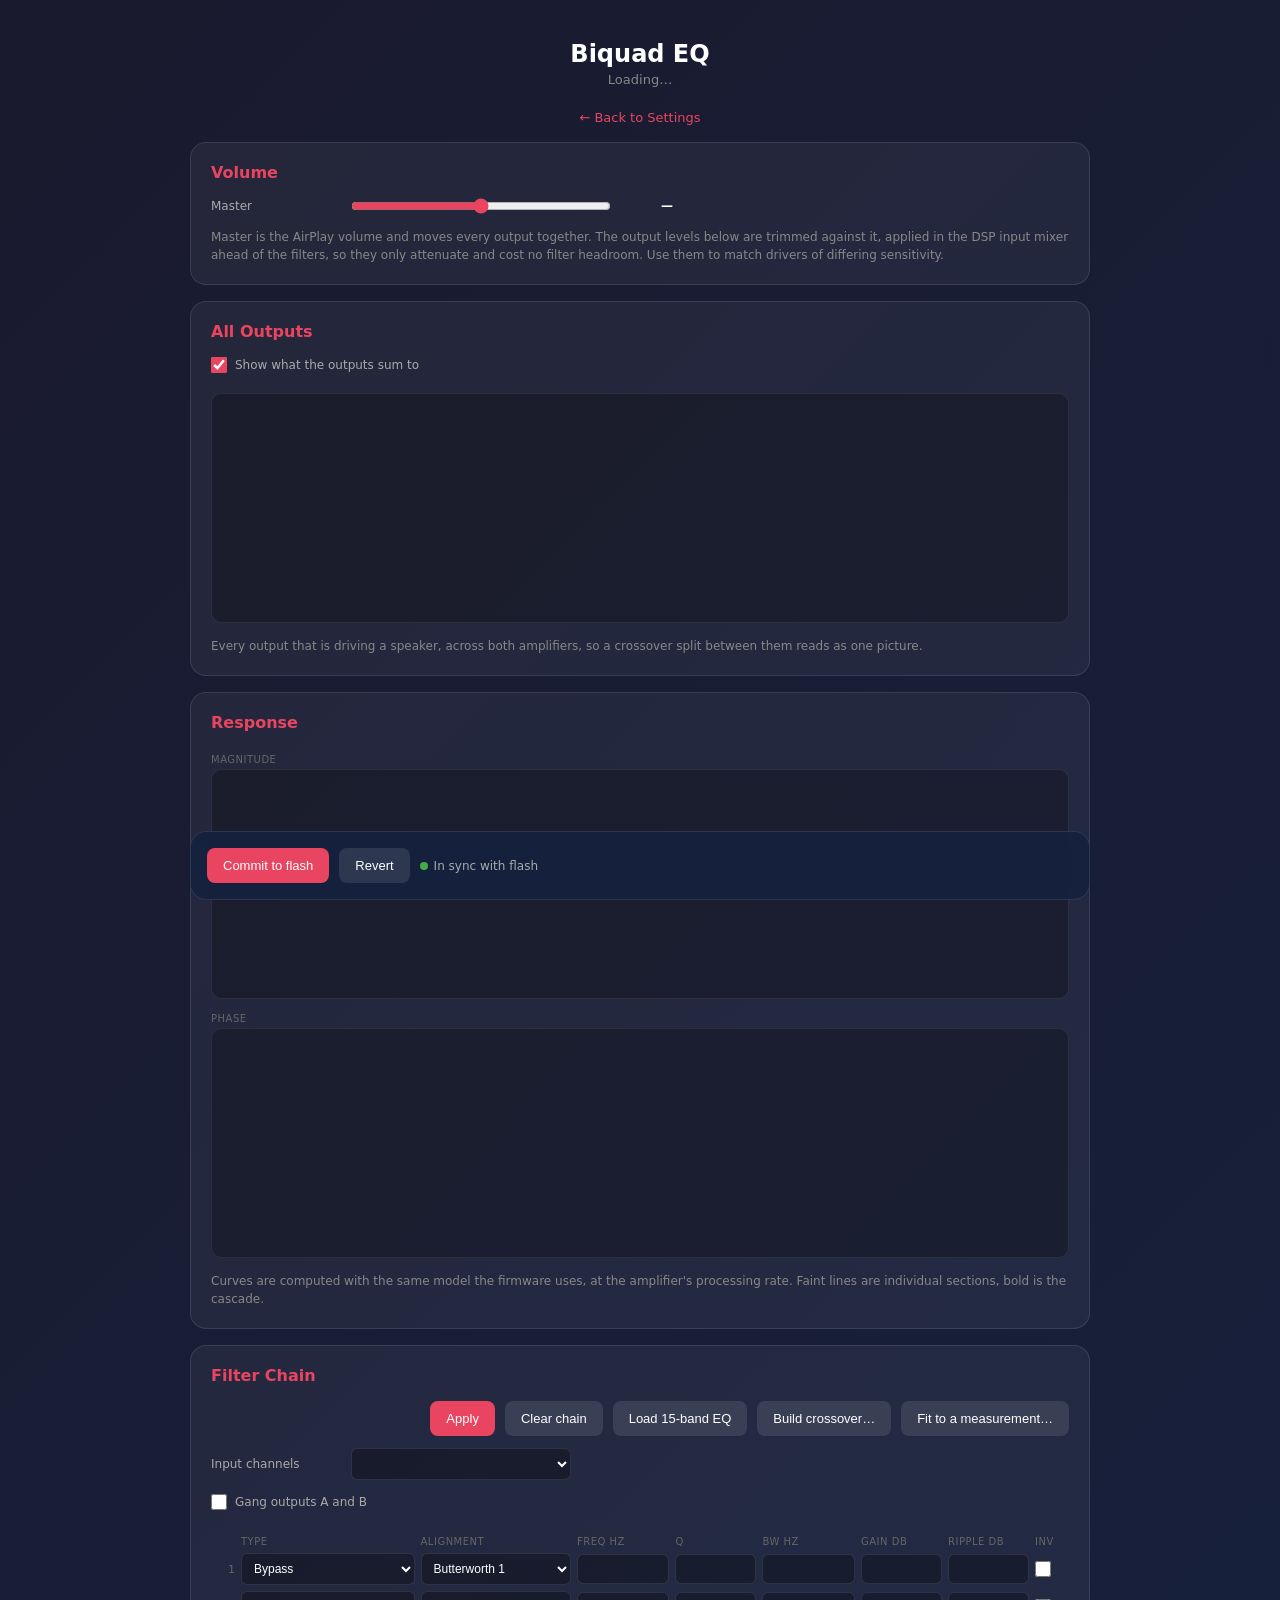
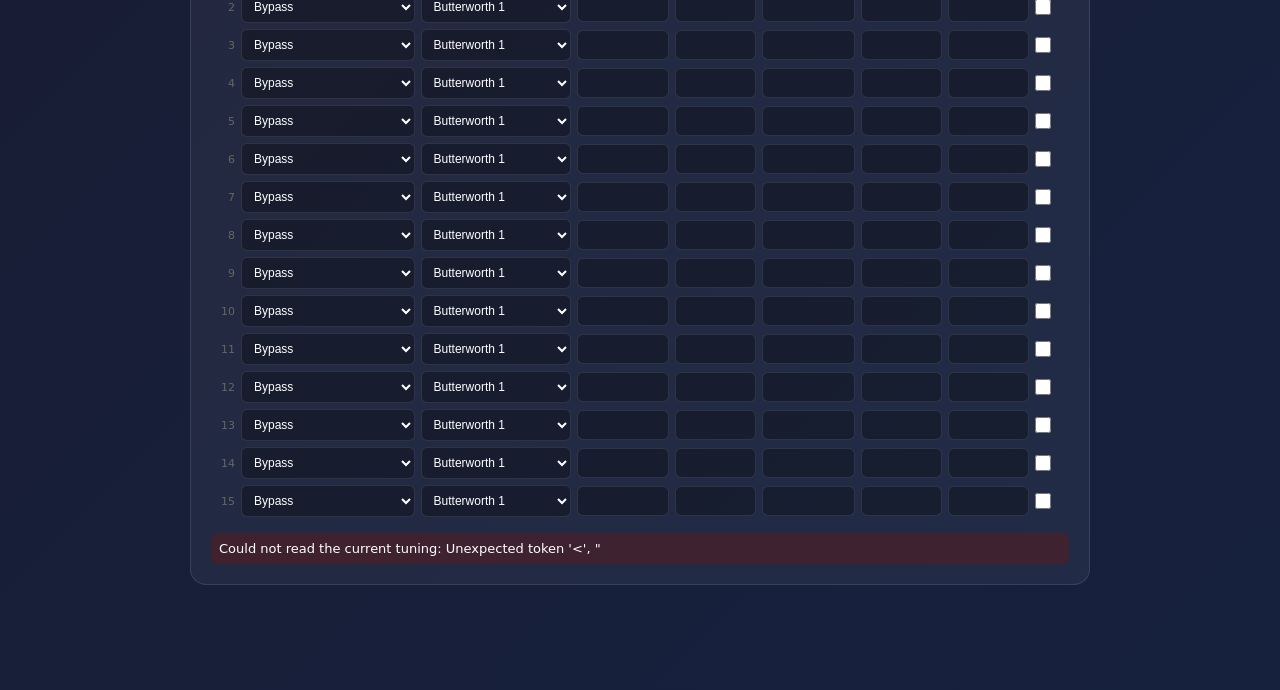
==== commit 80ea1c42: "Preserve per-amplifier DSP rates throughout the EQ UI" ====
--- a/data/www/bq.html
+++ b/data/www/bq.html
@@ -127,7 +127,7 @@
 <div class='plotlab'>Phase</div>
 <canvas id='phase' class='plot' width='1640' height='460'></canvas>
 <p class='hint'>Curves are computed with the same model the firmware uses, at
-the rate the I2S link is running. Faint lines are individual sections, bold is
+the amplifier's processing rate. Faint lines are individual sections, bold is
 the cascade.</p>
 </div>
 
@@ -259,7 +259,12 @@
   $('state').innerHTML="<span class='dot"+(d?' dirty':'')+"'></span>"+
     (d?'Uncommitted changes':'In sync with flash');
 }
-function fs(){return (data&&data.rate)||48000;}
+/* Older firmware reports only the primary rate. Newer firmware also reports
+   each amplifier's rate: different DSPs can share the same I2S clock. */
+function fs(a){
+  var am=data&&data.amps&&data.amps[a===undefined?amp:a];
+  return (am&&am.rate)||(data&&data.rate)||48000;
+}
 function fMax(){return fs()*0.49;}
 
 /* ---- PPC3 filter models ----
@@ -677,7 +682,7 @@
     for(c=0;c<data.amps[a].channels.length;c++){
       cs=data.amps[a].channels[c];
       for(i=0;i<SLOTS;i++)
-        if(cs[i].type===T_CUSTOM&&!shapeOf(cs[i],fs()).ok)left++;
+        if(cs[i].type===T_CUSTOM&&!shapeOf(cs[i],fs(a)).ok)left++;
     }
   return left;
 }
@@ -701,8 +706,8 @@
 }
 /* Phase is unwrapped as it goes, so an all-pass reads -360 rather than
    folding back to 0. */
-function sweep(secs,sr,fn,unwrap){
-  var N=360,F0=20,F1=Math.min(20000,sr/2),k;
+function sweep(secs,sr,fn,unwrap,maxHz){
+  var N=360,F0=20,F1=Math.min(maxHz||20000,sr/2),k;
   var curves=[],prev=[],total=[];
   for(k=0;k<secs.length;k++){curves.push([]);prev.push(0);}
   for(var i=0;i<=N;i++){
@@ -742,13 +747,14 @@
   return {re:re,im:im};
 }
 /* On the same grid sweep() walks, so it overlays the per-chain curves. */
-function sumCurve(groups,sr,gains){
-  var N=360,F0=20,F1=Math.min(20000,sr/2),out=[],i,k,h,re,im,m,w,g;
+function sumCurve(groups,rates,gains){
+  var N=360,F0=20,F1=Math.min(20000,Math.min.apply(null,rates)/2);
+  var out=[],i,k,h,re,im,m,f,g;
   for(i=0;i<=N;i++){
-    w=2*P*F0*Math.pow(F1/F0,i/N)/sr;
+    f=F0*Math.pow(F1/F0,i/N);
     re=0;im=0;
     for(k=0;k<groups.length;k++){
-      h=chainH(groups[k],w);
+      h=chainH(groups[k],2*P*f/rates[k]);
       g=gains?gains[k]:1;
       re+=h.re*g;im+=h.im*g;
     }
@@ -1005,6 +1011,7 @@
 }
 function drawTabs(){
   var h='',a;
+  $('sub').textContent='15 biquads per output at '+fs()+' Hz';
   for(a=0;a<data.amps.length;a++)
     h+="<button class='tab"+(a===amp?' on':'')+"' onclick='pickAmp("+a+
        ")'>"+ampLabel(a)+'</button>';
@@ -1121,12 +1128,13 @@
   plot();
 }
 
-function sectionsOf(c){
+function sectionsOf(c,sr){
   var secs=[];
+  sr=sr||fs();
   for(var i=0;i<SLOTS;i++){
     var b=c[i];
     if(b.type===T_BYPASS&&!b.invert)continue;
-    secs.push(designBq(b,fs()));
+    secs.push(designBq(b,sr));
   }
   return secs;
 }
@@ -1221,7 +1229,8 @@
   if(!gainInfo||!data){show(el,'');return;}
   var chains=activeChains(),pk={db:-Infinity,f:0},k,r,i;
   for(k=0;k<chains.length;k++){
-    r=chainPeak(sectionsOf(chains[k].c),fs(),chains[k].g);
+    r=chainPeak(sectionsOf(chains[k].c,chains[k].rate),chains[k].rate,
+                chains[k].g);
     if(r.db>pk.db)pk=r;
   }
   /* The level clean on the supply, where the board can say what that is.
@@ -1268,10 +1277,13 @@
       /* Ganged shares one chain across both outputs, so it is still being
          heard unless every output carrying it is muted. */
       if(!am.mutes[0]||(!am.pbtl&&!am.mutes[1]))
-        out.push({c:am.channels[0],n:pre+chainLabel(am),g:trimOf(am,0)});
+        out.push({c:am.channels[0],n:pre+chainLabel(am),g:trimOf(am,0),
+                  rate:fs(a)});
     }else{
-      if(!am.mutes[0])out.push({c:am.channels[0],n:pre+'A',g:trimOf(am,0)});
-      if(!am.mutes[1])out.push({c:am.channels[1],n:pre+'B',g:trimOf(am,1)});
+      if(!am.mutes[0])out.push({c:am.channels[0],n:pre+'A',g:trimOf(am,0),
+                              rate:fs(a)});
+      if(!am.mutes[1])out.push({c:am.channels[1],n:pre+'B',g:trimOf(am,1),
+                              rate:fs(a)});
     }
   }
   return out;
@@ -1281,19 +1293,23 @@
   /* With a single chain the combined view would just repeat the one above. */
   $('all-wrap').style.display=chains.length>1?'':'none';
   if(chains.length<2)return;
-  var sweeps=[],groups=[],gains=[],leg='',k;
+  var sweeps=[],groups=[],gains=[],rates=[],leg='',k,maxHz=20000;
+  /* Every curve needs the same frequency grid, even when one DSP runs at
+     32 kHz and another at 96 kHz. Evaluate each at its own angular frequency. */
+  for(k=0;k<chains.length;k++)maxHz=Math.min(maxHz,chains[k].rate/2);
   for(k=0;k<chains.length;k++){
-    var secs=sectionsOf(chains[k].c);
-    var s=offsetTotal(sweep(secs,fs(),magDb,false),chains[k].g);
+    var secs=sectionsOf(chains[k].c,chains[k].rate);
+    var s=offsetTotal(sweep(secs,chains[k].rate,magDb,false,maxHz),chains[k].g);
     s.name=chains[k].n;
     groups.push(secs);sweeps.push(s);
+    rates.push(chains[k].rate);
     gains.push(Math.pow(10,chains[k].g/20));
     leg+="<span><i style='background:"+TRACE[k%TRACE.length][0]+"'></i>"+
          chains[k].n+'</span>';
   }
   var ex=null,hi=growScale(24,peakTotal(sweeps));
   if($('sumq').checked){
-    ex=[{v:sumCurve(groups,fs(),gains),c:C_SUM,w:4,n:'Sum'}];
+    ex=[{v:sumCurve(groups,rates,gains),c:C_SUM,w:4,n:'Sum'}];
     leg+="<span><i style='background:"+C_SUM+"'></i>Sum</span>";
   }
   $('sum-hint').style.display=ex?'':'none';
@@ -1487,7 +1503,10 @@
   if(!p.lay||!p.al||!p.lay.ok)return;
   var f=num('xo-freq');
   if(!isFinite(f)){show($('msg'),'Enter a crossover frequency.','err');return;}
-  f=clamp(f,F_MIN,fs()*0.45);
+  var maxHz=Infinity;
+  for(var part=0;part<p.lay.parts.length;part++)
+    maxHz=Math.min(maxHz,fs(p.lay.parts[part].a)*0.45);
+  f=clamp(f,F_MIN,maxHz);
   var inv=p.al.inv,i,k;
   for(i=0;i<p.lay.parts.length;i++){
     var pt=p.lay.parts[i],am=data.amps[pt.a];
@@ -2106,7 +2125,6 @@
     data=d;
     if(amp>=data.amps.length)amp=0;
     if(isGanged(data.amps[amp]))ch=0;
-    $('sub').textContent='15 biquads per output at '+d.rate+' Hz';
     var left=autoShape();
     drawTabs();drawMix();drawGains();loadRows();plot();showPreamp();
     if(left)
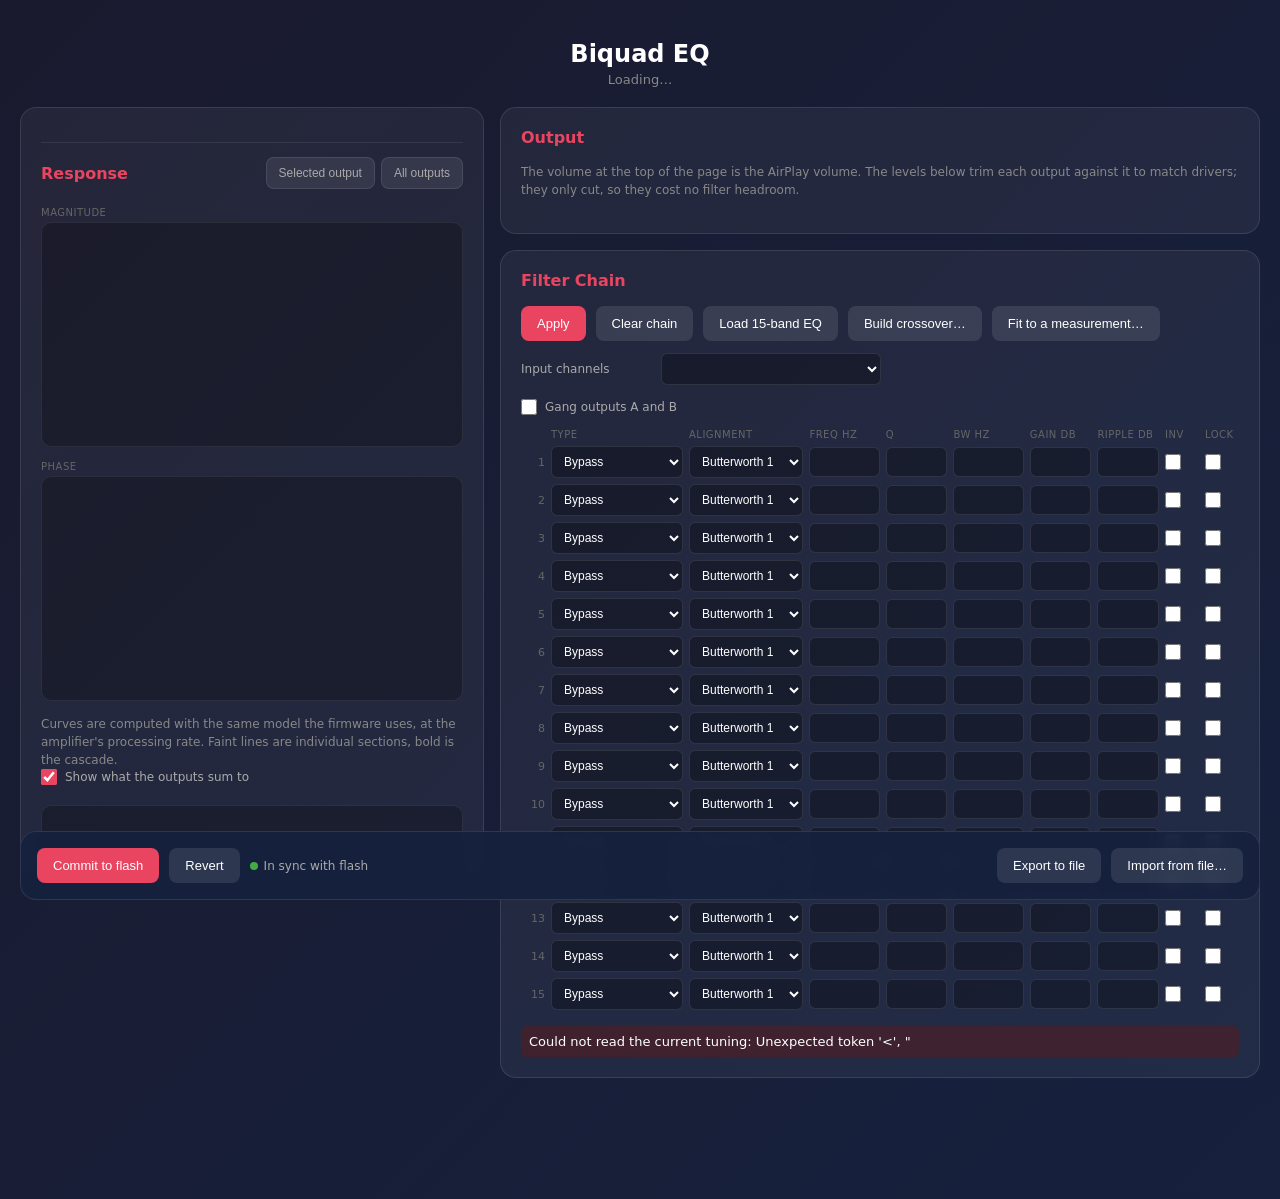
==== commit e047e1f2: "Merge staging into web-ui-rework Staging's per-amplifier DSP rate (80ea1c4) touched the EQ page this" ====
--- a/data/www/bq.html
+++ b/data/www/bq.html
@@ -9,8 +9,6 @@
 .header{text-align:center;padding:20px 0}
 .header h1{font-size:24px;font-weight:600;margin-bottom:4px}
 .header p{color:#888;font-size:13px}
-.nav{text-align:center;margin-bottom:16px}
-.nav a{color:#e94560;text-decoration:none;font-size:13px;margin:0 8px}
 .card{background:rgba(255,255,255,0.05);border-radius:16px;padding:20px;margin-bottom:16px;border:1px solid rgba(255,255,255,0.1)}
 .card h2{font-size:16px;font-weight:600;margin-bottom:16px;color:#e94560}
 .btn{display:inline-block;padding:10px 16px;border:none;border-radius:8px;font-size:13px;font-weight:500;cursor:pointer;transition:all 0.2s}
@@ -22,11 +20,28 @@
 .btn-secondary.on:hover{background:#d63850}
 .btn:disabled{opacity:0.5;cursor:not-allowed}
 .actions{display:flex;gap:10px;flex-wrap:wrap;align-items:center;margin-top:16px}
-/* Tabs pick what you are editing, the buttons act on it, so they belong on one
-   line; the buttons wrap under the tabs rather than squeezing them. */
-.toprow{display:flex;align-items:flex-start;gap:16px;flex-wrap:wrap;margin-bottom:12px}
-.toprow .tabs{margin-bottom:0}
-.toprow .actions{margin-top:0;margin-left:auto;justify-content:flex-end}
+.actions.top{margin:0 0 12px}
+/* Narrower than 1200 px the cards stack: plots, output levels, chain.
+   From 1200 px the plots sit on the left and stay in view while the chain
+   beside them is edited, with the output levels above the chain. */
+.cq{container-type:inline-size}
+.work{display:grid;grid-template-columns:minmax(0,1fr);
+      grid-template-areas:'plots' 'vol' 'chain'}
+#vol-card{grid-area:vol}
+#plots{grid-area:plots}
+#chain-card{grid-area:chain}
+/* Which output is selected drives both the plots and the chain, so the tabs
+   head the plots, which stay in view on a wide screen. */
+.picker{display:flex;align-items:center;gap:6px 16px;flex-wrap:wrap;
+        margin-bottom:14px;padding-bottom:14px;
+        border-bottom:1px solid rgba(255,255,255,0.08)}
+.picker .tabs{margin-bottom:0}
+/* Wraps under the amplifier tabs as a whole rather than stacking its own
+   tabs, and grows so the copy button keeps to the far end. */
+#ch-tabs{flex:1 0 auto}
+.viewrow{display:flex;align-items:center;gap:6px 16px;flex-wrap:wrap;margin-bottom:12px}
+.viewrow h2{margin-bottom:0}
+.viewrow .tabs{margin:0 0 0 auto}
 .msg{padding:8px;border-radius:6px;margin-top:10px;font-size:13px}
 .msg.ok{background:rgba(27,67,50,0.5)}
 .msg.err{background:rgba(92,26,26,0.5)}
@@ -54,12 +69,18 @@
       cursor:pointer;min-width:62px}
 .mute.on{background:#e94560;border-color:#e94560;color:#fff}
 .muted{opacity:.45}
+/* Read-outs rather than controls: the value, then why it is what it is. */
 .chainwrap{overflow-x:auto}
 .chaininner{min-width:770px}
-.bq,.bqhead{display:grid;grid-template-columns:24px 1.5fr 1.3fr .8fr .7fr .8fr .7fr .7fr 34px;gap:6px;align-items:center;margin-bottom:6px}
+.bq,.bqhead{display:grid;grid-template-columns:24px 1.5fr 1.3fr .8fr .7fr .8fr .7fr .7fr 34px 34px;gap:6px;align-items:center;margin-bottom:6px}
 .bqhead{font-size:10px;color:#666;text-transform:uppercase;letter-spacing:.5px}
 .bq .n{font-size:11px;color:#666;text-align:right}
 .bq input[type=checkbox]{accent-color:#e94560;width:16px;height:16px;cursor:pointer}
+/* Narrower padding pays for the lock column: a gain such as -8.80 still fits. */
+.bq input[type=number]{padding-left:5px;padding-right:5px}
+/* A locked filter is one an import leaves where it is. */
+.bq.locked .n{color:#e94560}
+.bq.locked select,.bq.locked input[type=number]{border-color:rgba(233,69,96,0.4)}
 .bqc{display:none;grid-template-columns:24px repeat(5,1fr) auto;gap:6px;align-items:center;margin:-2px 0 8px;min-width:770px}
 .bqc .n{font-size:10px;color:#666;text-align:right}
 .xo{display:none;margin-top:14px;padding:16px;border:1px solid rgba(255,255,255,0.1);border-radius:10px;background:rgba(0,0,0,0.2)}
@@ -72,37 +93,67 @@
 .fld input[type=file]{font-size:11px;color:#aaa;width:100%}
 .plot{width:100%;height:230px;display:block;background:rgba(0,0,0,0.25);border:1px solid rgba(255,255,255,0.08);border-radius:10px;margin-bottom:14px;cursor:crosshair}
 .plotlab{font-size:10px;color:#666;text-transform:uppercase;letter-spacing:.5px;margin-bottom:4px}
+.headroom{display:grid;grid-template-columns:repeat(auto-fill,minmax(170px,1fr));gap:10px;margin-top:14px}
+.headroom div{background:rgba(0,0,0,0.2);padding:10px 12px;border-radius:8px}
+.headroom label{display:block;font-size:11px;color:#888;margin-bottom:4px}
+.headroom b{font-size:14px;font-weight:500;color:#fff}
 .legend{display:flex;gap:14px;flex-wrap:wrap;font-size:11px;color:#999;margin-bottom:6px}
 .legend span{display:flex;align-items:center;gap:5px}
 .legend i{width:11px;height:11px;border-radius:3px}
-.bar{position:sticky;bottom:0;background:rgba(22,33,62,0.95);backdrop-filter:blur(10px);border:1px solid rgba(255,255,255,0.1);border-radius:16px;padding:16px;margin-top:16px;display:flex;gap:10px;flex-wrap:wrap;align-items:center}
+.bar{position:sticky;bottom:var(--sh-bottom,0px);background:rgba(22,33,62,0.95);backdrop-filter:blur(10px);border:1px solid rgba(255,255,255,0.1);border-radius:16px;padding:16px;margin-top:16px;display:flex;gap:10px;flex-wrap:wrap;align-items:center}
 .bar .state{font-size:12px;color:#aaa}
 .dot{display:inline-block;width:8px;height:8px;border-radius:50%;background:#4a4;margin-right:6px}
 .dot.dirty{background:#e94560}
+/* A file holds the whole tuning rather than one chain, so these sit with
+   commit and revert, at the far end of the bar. */
+.bar .files{margin-left:auto;display:flex;gap:10px;flex-wrap:wrap}
+/* Last, so it overrides the single-column sizes above. */
+@container (min-width:1200px){
+  .wrap{max-width:1800px}
+  .work{grid-template-columns:minmax(0,1fr) 760px;column-gap:16px;
+        grid-template-areas:'plots vol' 'plots chain';align-items:start}
+  /* Leaves room for the bar pinned under it. */
+  #plots{position:sticky;top:16px;overflow-y:auto;
+         max-height:calc(100vh - 128px - var(--sh-bottom,0px))}
+  /* Shorter on a short screen, so both plots fit beside the chain. */
+  .plot{height:clamp(150px,25vh,260px)}
+  /* The column is fixed at a width the rows fit, which gives the plots the
+     slack the rows had at 770 px. Letting the tracks shrink below their
+     longest option keeps a type name from pushing the row sideways. */
+  .chaininner,.bqc{min-width:0}
+  .bq,.bqhead{grid-template-columns:24px minmax(0,1.5fr) minmax(0,1.3fr)
+    minmax(0,.8fr) minmax(0,.7fr) minmax(0,.8fr) minmax(0,.7fr) minmax(0,.7fr) 34px 34px}
+}
 </style></head><body>
-<div class='wrap'>
+<script src='/shell.js'></script>
+<div class='cq'><div class='wrap'>
 <div class='header'><h1>Biquad EQ</h1><p id='sub'>Loading&hellip;</p></div>
-<div class='nav'><a href='/'>&#8592; Back to Settings</a></div>
 
 <div id='banner'></div>
 
-<div class='card'>
-<h2>Volume</h2>
-<div class='trim'>
-<label for='master'>Master</label>
-<input type='range' id='master' step='0.5' oninput='masterChanged()'
-       onchange='masterCommit()'>
-<b id='master-val'>&mdash;</b></div>
-<p class='hint' id='trim-hint'>Master is the AirPlay volume and moves every
-output together. The output levels below are trimmed against it, applied in the
-DSP input mixer ahead of the filters, so they only attenuate and cost no filter
-headroom. Use them to match drivers of differing sensitivity.</p>
-<p class='hint' id='preamp' style='display:none'></p>
-<div id='gains'></div>
+<div class='work'>
+<div class='card' id='plots'>
+<div class='picker' id='picker'>
+<div class='tabs' id='amp-tabs'></div>
+<div class='tabs' id='ch-tabs'></div>
 </div>
-
-<div class='card' id='all-wrap'>
-<h2>All Outputs</h2>
+<div class='viewrow'>
+<h2>Response</h2>
+<div class='tabs' id='view-tabs'>
+<button class='tab' id='vt-one' onclick="pickView('one')">Selected output</button>
+<button class='tab' id='vt-all' onclick="pickView('all')">All outputs</button>
+</div></div>
+<div id='one-wrap'>
+<div class='legend' id='legend'></div>
+<div class='plotlab'>Magnitude</div>
+<canvas id='mag' class='plot' width='1640' height='460'></canvas>
+<div class='plotlab'>Phase</div>
+<canvas id='phase' class='plot' width='1640' height='460'></canvas>
+<p class='hint'>Curves are computed with the same model the firmware uses, at
+the amplifier's processing rate. Faint lines are individual sections, bold is
+the cascade.</p>
+</div>
+<div id='all-wrap'>
 <label class='gang'>
 <input type='checkbox' id='sumq' onchange='plotAll()' checked>
 <span>Show what the outputs sum to</span></label>
@@ -117,31 +168,20 @@
 is the response of the filters alone; it knows nothing of the drivers, their
 spacing or the room.</p>
 </div>
-
-<div class='card'>
-<h2 id='resp-title'>Response</h2>
-<div id='clip-note'></div>
-<div class='legend' id='legend'></div>
-<div class='plotlab'>Magnitude</div>
-<canvas id='mag' class='plot' width='1640' height='460'></canvas>
-<div class='plotlab'>Phase</div>
-<canvas id='phase' class='plot' width='1640' height='460'></canvas>
-<p class='hint'>Curves are computed with the same model the firmware uses, at
-the amplifier's processing rate. Faint lines are individual sections, bold is
-the cascade.</p>
+<div class='headroom' id='headroom' style='display:none'>
+<div><label>Max gain with boost</label><b id='hr-gain'>&mdash;</b></div>
+<div><label>Recommended supply</label><b id='hr-supply'>&mdash;</b></div>
+</div>
 </div>
 
-<div class='card'>
-<h2>Filter Chain</h2>
-<div class='toprow'>
-<div class='tabs' id='amp-tabs'></div>
-<div class='actions'>
+<div class='card' id='chain-card'>
+<h2 id='chain-title'>Filter Chain</h2>
+<div class='actions top'>
 <button class='btn btn-primary' onclick='apply()'>Apply</button>
 <button class='btn btn-secondary' onclick='resetChain()'>Clear chain</button>
 <button class='btn btn-secondary' onclick='graphicEq()'>Load 15-band EQ</button>
 <button class='btn btn-secondary' id='xo-btn' onclick='xoToggle()'>Build crossover&hellip;</button>
 <button class='btn btn-secondary' id='aeq-btn' onclick='aeqToggle()'>Fit to a measurement&hellip;</button>
-</div>
 </div>
 <div class='xo' id='xo'>
 <div class='trim'>
@@ -208,22 +248,46 @@
 <label class='gang' id='gang-row'>
 <input type='checkbox' id='gang' onchange='gangChanged()'>
 <span>Gang outputs A and B</span></label>
-<div class='tabs' id='ch-tabs'></div>
 <div class='chainwrap'><div class='chaininner'>
 <div class='bqhead'><span></span><span>Type</span><span>Alignment</span>
 <span>Freq Hz</span><span>Q</span><span>BW Hz</span><span>Gain dB</span>
-<span>Ripple dB</span><span>Inv</span></div>
+<span>Ripple dB</span><span>Inv</span>
+<span title='Locked filters stay as they are when a file is imported'>Lock</span></div>
 <div id='rows'></div>
 </div></div>
 <div id='msg'></div>
+</div>
+
+<div class='card' id='vol-card'>
+<h2>Output</h2>
+<p class='hint' id='trim-hint' style='margin-bottom:14px'>The volume at the top
+of the page is the AirPlay volume. The levels below trim each output against it
+to match drivers; they only cut, so they cost no filter headroom.</p>
+<p class='hint' id='preamp' style='display:none;margin-bottom:14px'></p>
+<div id='gains'></div>
+<div id='power' style='display:none'>
+<div class='trim'><label for='pw-db'>Digital gain</label>
+<select id='pw-db' onchange='pickGain()' title='The level full volume
+reaches. Automatic keeps it at the loudest that stays clean on the supply with
+the EQ playing.'></select></div>
+</div>
+</div>
 </div>
 
 <div class='bar'>
 <button class='btn btn-primary' onclick='commit()'>Commit to flash</button>
 <button class='btn btn-secondary' onclick='revert()'>Revert</button>
 <span class='state' id='state'><span class='dot'></span>In sync with flash</span>
+<span class='files'>
+<button class='btn btn-secondary' onclick='exportEq()'
+        title='Save the filters, routing and levels of every output'>Export to file</button>
+<button class='btn btn-secondary' onclick="$('eq-file').click()"
+        title='Load a saved tuning, or REW filter settings, then Apply to hear it'>Import from file&hellip;</button>
+</span>
+<input type='file' id='eq-file' accept='.json,.txt,application/json,text/plain' hidden
+       onchange='importEq(this)'>
 </div>
-</div>
+</div></div>
 
 <script>
 var TYPES=['Bypass','Peaking (Q)','Peaking (bandwidth)','Bass shelf',
@@ -763,7 +827,16 @@
   }
   return out;
 }
+/* The sizes below are in canvas pixels at twice the size shown, so the
+   canvas is matched to its box before drawing: stretching a fixed one would
+   squash the labels whenever the box is not the shape it was drawn for. A
+   hidden canvas keeps its size until it is shown and drawn again. */
+function fitCanvas(cv){
+  var r=cv.getBoundingClientRect(),w=Math.round(r.width*2),h=Math.round(r.height*2);
+  if(w&&h&&(cv.width!==w||cv.height!==h)){cv.width=w;cv.height=h;}
+}
 function drawGraph(cv,sweeps,lo,hi,step,fmt,totalsOnly,extras){
+  fitCanvas(cv);
   var g=cv.getContext('2d'),W=cv.width,H=cv.height;
   /* The hover readout restores a snapshot rather than re-sweeping, so drop
      the stale one whenever the picture underneath changes. */
@@ -893,7 +966,7 @@
     co+="<input type='number' id='c"+i+'-'+t+"' step='0.000001' title='"+
         names[t]+"' placeholder='"+names[t]+"' oninput='touch()'>";
   var chg='bqSync('+i+');touch()';
-  return "<div class='bq'><span class='n'>"+(i+1)+'</span>'+
+  return "<div class='bq' id='r"+i+"'><span class='n'>"+(i+1)+'</span>'+
     "<select id='r"+i+"-t' onchange='"+chg+"'>"+opts+'</select>'+
     "<select id='r"+i+"-s' onchange='"+chg+"'>"+subs+'</select>'+
     "<input type='number' id='r"+i+"-f' min='10' max='20000' step='1' oninput='touch()'>"+
@@ -902,6 +975,8 @@
     "<input type='number' id='r"+i+"-g' min='"+G_MIN+"' max='"+G_MAX+"' step='0.5' oninput='touch()'>"+
     "<input type='number' id='r"+i+"-r' min='"+R_MIN+"' max='"+R_MAX+"' step='0.1' oninput='touch()'>"+
     "<input type='checkbox' id='r"+i+"-i' title='Invert polarity' onchange='touch()'>"+
+    "<input type='checkbox' id='r"+i+"-l' title='Lock: an import leaves this"+
+    " filter as it is' onchange='lockToggle("+i+")'>"+
     "</div><div class='bqc' id='r"+i+"-c'><span class='n'>coef</span>"+co+
     "<button type='button' title='Find a filter shape that matches these"+
     " coefficients' onclick='toShape("+i+")'>To shape</button>"+'</div>';
@@ -964,7 +1039,66 @@
 }
 function loadRows(){
   var c=chan();
-  for(var i=0;i<SLOTS;i++)bqSet(i,c[i]);
+  for(var i=0;i<SLOTS;i++){bqSet(i,c[i]);lockShow(i);}
+}
+
+/* ---- locks ----
+   A bit per slot, per output, kept in this browser (each speaker is its own
+   site, so its own set). They only steer imports, so they are not part of
+   the tuning and never reach the firmware. A ganged pair shares output A's. */
+var locks={};
+try{locks=JSON.parse(localStorage.getItem('bq-locks'))||{};}catch(e){}
+function lockMask(a,c){
+  var m=locks[a];
+  return (m&&m[isGanged(data.amps[a])?0:c])|0;
+}
+function lockShow(i){
+  var on=!!(lockMask(amp,ch)&(1<<i));
+  $('r'+i+'-l').checked=on;
+  $('r'+i).classList.toggle('locked',on);
+}
+function lockToggle(i){
+  var m=locks[amp]||(locks[amp]=[0,0]),c=isGanged(data.amps[amp])?0:ch;
+  m[c]^=1<<i;
+  if(isGanged(data.amps[amp]))m[1]=m[0];
+  lockSave();lockShow(i);
+}
+function lockSave(){
+  try{localStorage.setItem('bq-locks',JSON.stringify(locks));}catch(e){}
+}
+function lockCount(m){
+  for(var n=0;m;m&=m-1)n++;
+  return n;
+}
+function isBlank(b){return b.type===T_BYPASS&&!b.invert;}
+/* An imported chain laid over the current one: a locked slot keeps what it
+   holds, and a filter the import puts there moves to the first unlocked slot
+   the import leaves empty, so none of it is lost. Null when there is no room
+   for it. */
+function lockMerge(cur,src,mask){
+  var out=[],spill=[],moved,i;
+  for(i=0;i<SLOTS;i++){
+    if(mask&(1<<i)){
+      out.push(JSON.parse(JSON.stringify(cur[i])));
+      if(!isBlank(src[i]))spill.push(src[i]);
+    }else out.push(src[i]);
+  }
+  moved=spill.length;
+  for(i=0;i<SLOTS&&spill.length;i++)
+    if(!(mask&(1<<i))&&isBlank(out[i]))out[i]=spill.shift();
+  return spill.length?null:{chain:out,moved:moved};
+}
+function lockFull(where,mask){
+  var free=SLOTS-lockCount(mask);
+  return 'only '+free+' slot'+(free===1?'':'s')+' of '+where+
+         (free===1?' is':' are')+' unlocked, too few for the filters in the '+
+         'file.';
+}
+function lockNote(kept,moved){
+  if(!kept)return '';
+  return ' '+kept+' locked filter'+(kept>1?'s were':' was')+' left as '+
+         (kept>1?'they were':'it was')+(moved?', and '+moved+' from the file '+
+         'moved out of '+(kept>1?'their':'its')+' way':'')+'.';
 }
 function ampLabel(a){
   var base=data.devices>1?('Amp '+(a+1)):'Speakers';
@@ -999,7 +1133,7 @@
   $('mix-hint').style.display=a.mix_fixed?'':'none';
   $('mix-hint').textContent=!a.mix_fixed?'':a.pbtl
     ?'This amplifier cannot route its inputs. Bridged, it plays the left '+
-     'channel, so Output Channel on the main page decides what it hears.'
+     'channel, so Output channel on the Speaker page decides what it hears.'
     :'This amplifier cannot route its inputs, so it plays the pair as it '+
      'comes.';
 }
@@ -1026,8 +1160,10 @@
   h+="<button class='btn btn-secondary' id='copy-btn' onclick='copyChannel()'>"+
      'Copy to '+(ch?'A':'B')+'</button>';
   $('ch-tabs').innerHTML=ganged?'':h;
-  $('resp-title').textContent='Response \u2014 '+ampLabel(amp)+
-    (ganged?'':', '+outLabel(ch)+' selected');
+  $('picker').style.display=data.amps.length>1||!ganged?'':'none';
+  var who=ganged?chainLabel(data.amps[amp]):outLabel(ch);
+  if(data.amps.length>1)who=ampLabel(amp)+', '+who;
+  $('chain-title').textContent='Filter Chain \u2014 '+who;
   drawLegend();
 }
 function drawLegend(){
@@ -1045,32 +1181,9 @@
                     drawTabs();drawMix();loadRows();plot();}
 function pickCh(c){storeRows();ch=c;drawTabs();loadRows();plot();}
 
-/* ---- volume ----
+/* ---- levels ----
    Levels and mutes are mixer writes rather than filter coefficients, so they
    take effect at once and do not go through commit/revert. */
-var master=null;
-function drawMaster(){
-  if(!master)return;
-  var m=$('master');
-  m.min=master.min;m.max=master.max;m.value=master.volume_db;
-  /* Read back rather than echoing the API value, so the number matches where
-     the slider actually snapped. */
-  master.volume_db=Number(m.value);
-  $('master-val').textContent=master.volume_db.toFixed(1)+' dB';
-}
-function masterChanged(){
-  master.volume_db=Number($('master').value);
-  $('master-val').textContent=master.volume_db.toFixed(1)+' dB';
-}
-function masterCommit(){
-  fetch('/api/audio/volume',{method:'POST',
-    headers:{'Content-Type':'application/json'},
-    body:JSON.stringify({volume_db:master.volume_db,persist:true})})
-    .then(function(r){return r.json();})
-    .then(function(){show($('msg'),
-      'Master volume '+master.volume_db.toFixed(1)+' dB','ok');})
-    .catch(function(){show($('msg'),'Could not set master volume','err');});
-}
 /* Outputs of a bridged amplifier feed one driver, so it gets a single row. */
 function gainRows(){
   var out=[],a,c;
@@ -1162,6 +1275,8 @@
 }
 function plot(){
   if(!data)return;
+  /* First, so a canvas being shown is in its box before it is drawn. */
+  drawView(activeChains().length);
   var a=data.amps[amp],groups=[],names=[],trims=[];
   if(isGanged(a)){groups.push(sectionsOf(a.channels[0]));
                   names.push(chainLabel(a));trims.push(trimOf(a,0));}
@@ -1191,15 +1306,15 @@
   drawGraph($('phase'),ph,-range,range,range/2,
             function(d){return d+'\u00b0';});
   plotAll();
-  clipNote();
+  showHeadroom();
 }
 
 /* ---- headroom ----
-   The amplifier's digital gain is set to the loudest level its supply carries
-   cleanly, which leaves no room above it: a boost in the curves pushes full
-   volume past that and the loud passages clip. Nothing is turned down for it;
-   the note says by how much the gain should come down. */
-var gainInfo=null,supplyMv=0;
+   The loudest level a supply carries cleanly leaves no room above it, so a
+   boost in the curves pushes full volume past it and the loud passages clip.
+   Shown under the response: the digital gain plus the highest boost of the
+   outputs playing, and the lowest supply that carries that level cleanly. */
+var gainInfo=null;
 /* Highest point of one chain, trim included: a 1/48-octave sweep finds every
    peak, and a golden-section search between each local maximum's neighbours
    finds its top, since a Q 20 peak is only about three steps wide. */
@@ -1224,51 +1339,86 @@
   return {db:best.p>0?10*Math.log10(best.p)+trim:-Infinity,f:best.f};
 }
 function dbText(v){return (v<0?'\u2212':'+')+Math.abs(v).toFixed(1)+' dB';}
-function clipNote(){
-  var el=$('clip-note');
-  if(!gainInfo||!data){show(el,'');return;}
-  var chains=activeChains(),pk={db:-Infinity,f:0},k,r,i;
+function showHeadroom(){
+  var el=$('headroom');
+  if(!gainInfo||!data||softwareEq()){el.style.display='none';return;}
+  el.style.display='';
+  var chains=activeChains(),pk={db:-Infinity,f:0},k,r;
   for(k=0;k<chains.length;k++){
     r=chainPeak(sectionsOf(chains[k].c,chains[k].rate),chains[k].rate,
                 chains[k].g);
     if(r.db>pk.db)pk=r;
   }
-  /* The level clean on the supply, where the board can say what that is.
-     Otherwise every USB-C supply gives at least 5 V, so a gain under the 5 V
-     level has that much room, and one over it is taken to have been matched
-     to a higher supply. */
-  var clean=gainInfo.db,volts=0,rec=gainInfo.recommended||[];
-  for(i=0;i<rec.length;i++){
-    if(supplyMv&&Math.round(supplyMv/1000)===rec[i].volts){clean=rec[i].db;volts=rec[i].volts;}
-    if(!supplyMv&&rec[i].volts===5&&rec[i].db>=gainInfo.db){clean=rec[i].db;volts=5;}
-  }
-  var reach=gainInfo.db+pk.db;
-  if(!(pk.db>0.05&&reach>clean+0.05)){show(el,'');return;}
-  var want=Math.max(Math.floor((clean-pk.db)*2)/2,gainInfo.min_db);
-  var hz=pk.f>=1000?(pk.f/1000).toFixed(1)+' kHz':Math.round(pk.f)+' Hz';
-  show(el,'The filters boost by up to '+dbText(pk.db)+' (at '+hz+'), so full'+
-    ' volume reaches '+dbText(reach)+', past the '+dbText(clean)+' that stays'+
-    ' clean '+(volts?'on '+volts+' V':'on the supply Digital gain is set for')+
-    '. The loudest passages will clip. To keep them clean, turn Digital gain'+
-    ' down to '+dbText(want)+" on the <a href='/'>settings page</a>, or take"+
-    ' some of the boost out.','warn');
-}
-function loadGain(){
+  /* Nothing playing counts as flat, as it does on the board. */
+  if(pk.db===-Infinity)pk={db:0,f:0};
+  var boost=Math.abs(pk.db)<0.05?0:pk.db;
+  /* Many boards cannot read their supply, so this is the gain set plus the
+     boost: the level full volume reaches. */
+  var reach=gainInfo.db+boost,rec=gainInfo.recommended||[],need=null,i;
+  $('hr-gain').textContent=dbText(reach).replace(/^\+0\.0/,'0.0');
+  for(i=0;i<rec.length;i++)
+    if(rec[i].db>=reach-0.05&&(need===null||rec[i].volts<need))need=rec[i].volts;
+  /* Past the voltages listed, the supply whose swing (93 % of it) reaches
+     the level, from full scale's 29.5 V peak as the firmware reckons it. */
+  if(need===null)need=Math.ceil(29.5*Math.pow(10,reach/20)/0.93);
+  $('hr-supply').textContent=need+' V';
+}
+function autoGain(){return !!(gainInfo&&gainInfo.auto&&gainInfo.auto_available);}
+
+/* ---- digital gain ----
+   The board's to choose until set by hand. The supply is set on the Speaker
+   page. */
+function drawPower(){
+  var g=gainInfo,h='',v,rec={},auto=autoGain();
+  if(!g){$('power').style.display='none';return;}
+  $('power').style.display='';
+  (g.recommended||[]).forEach(function(r){rec[r.db]=r.volts;});
+  if(g.auto_available)h+="<option value='auto'>Automatic"+
+    (auto?' ('+dbText(g.db).replace('+','')+')':'')+'</option>';
+  for(v=0;v>=g.min_db;v-=0.5)
+    h+="<option value='"+v+"'>"+dbText(v).replace('+','')+
+       (rec[v]?' (clean on '+rec[v]+' V)':'')+'</option>';
+  $('pw-db').innerHTML=h;
+  $('pw-db').value=auto?'auto':String(g.db);
+}
+function pickGain(){
+  var sel=$('pw-db'),v=sel.value;
+  Shell.post('/api/audio/digital-gain',v==='auto'?{auto:true}:{db:Number(v)})
+    .then(function(d){gainInfo=d;Shell.tick(sel,true);},
+          function(e){Shell.tick(sel,false,e.message);})
+    .then(function(){drawPower();showHeadroom();});
+}
+function loadPower(){
   /* Digital gain is the TAS58xx's; a software EQ build has no such endpoint,
      and asking anyway logs a warning on the device for every page load. */
   if(softwareEq())return Promise.resolve();
   return fetch('/api/audio/digital-gain').then(function(r){
     if(!r.ok)return;
-    return r.json().then(function(d){gainInfo=d;
-      return fetch('/api/power/usb-pd').then(function(r){return r.ok?r.json():null;})
-        .then(function(p){if(p&&p.supply_mv>0)supplyMv=p.supply_mv;},function(){});
-    });
-  }).then(clipNote,function(){});
+    return r.json().then(function(d){gainInfo=d;});
+  }).then(function(){drawPower();showHeadroom();},function(){});
+}
+/* The board moves an automatic gain whenever the chains or levels playing
+   change, so it is read back after each change sent. */
+var gainTimer=0;
+function gainMoved(){
+  if(!autoGain())return;
+  clearTimeout(gainTimer);
+  gainTimer=setTimeout(function(){
+    fetch('/api/audio/digital-gain').then(function(r){return r.ok?r.json():null;})
+      .then(function(d){if(d){gainInfo=d;drawPower();showHeadroom();}},function(){});
+  },400);
 }
 
 /* Every chain that is actually driving a driver, across both amplifiers, so
    a crossover split over two amps can be read as one picture. A muted output
    is left out rather than drawn flat, since it is contributing nothing. */
+/* A shared chain is as loud as the louder output still playing it. */
+function sharedTrim(am){
+  var g=-Infinity;
+  if(!am.mutes[0])g=Number(am.gains[0])||0;
+  if(!am.pbtl&&!am.mutes[1])g=Math.max(g,Number(am.gains[1])||0);
+  return g===-Infinity?0:g;
+}
 function activeChains(){
   var out=[];
   for(var a=0;a<data.amps.length;a++){
@@ -1277,7 +1427,7 @@
       /* Ganged shares one chain across both outputs, so it is still being
          heard unless every output carrying it is muted. */
       if(!am.mutes[0]||(!am.pbtl&&!am.mutes[1]))
-        out.push({c:am.channels[0],n:pre+chainLabel(am),g:trimOf(am,0),
+        out.push({c:am.channels[0],n:pre+chainLabel(am),g:sharedTrim(am),
                   rate:fs(a)});
     }else{
       if(!am.mutes[0])out.push({c:am.channels[0],n:pre+'A',g:trimOf(am,0),
@@ -1288,10 +1438,28 @@
   }
   return out;
 }
+/* One plot area shows either the selected output or every output together,
+   so it fits beside the chain on a wide screen. The choice is kept per
+   browser, and only offered when more than one output is playing; with one,
+   the combined view would just repeat the selected one. */
+var view='one';
+try{if(localStorage.getItem('bq-view')==='all')view='all';}catch(e){}
+function pickView(v){
+  view=v;
+  try{localStorage.setItem('bq-view',v);}catch(e){}
+  plot();
+}
+function drawView(n){
+  var v=n>1?view:'one';
+  $('view-tabs').style.display=n>1?'':'none';
+  $('vt-one').classList.toggle('on',v==='one');
+  $('vt-all').classList.toggle('on',v==='all');
+  $('one-wrap').style.display=v==='one'?'':'none';
+  $('all-wrap').style.display=v==='all'?'':'none';
+}
 function plotAll(){
   var chains=activeChains();
-  /* With a single chain the combined view would just repeat the one above. */
-  $('all-wrap').style.display=chains.length>1?'':'none';
+  drawView(chains.length);
   if(chains.length<2)return;
   var sweeps=[],groups=[],gains=[],rates=[],leg='',k,maxHz=20000;
   /* Every curve needs the same frequency grid, even when one DSP runs at
@@ -1325,12 +1493,11 @@
 function showPreamp(){
   var e=$('preamp');
   if(!softwareEq()){e.style.display='none';return;}
-  $('trim-hint').textContent='Master is the AirPlay volume and moves every'+
-    ' output together. The output levels below are trimmed against it; use'+
-    ' them to match drivers of differing sensitivity. This board runs the EQ'+
-    ' in software, which turns the signal down ahead of the filters by as'+
-    ' much as the curves boost, so that nothing clips. Trimming an output'+
-    ' down gives some of that back.';
+  $('trim-hint').textContent='The volume at the top of the page is the'+
+    ' AirPlay volume. The levels below trim each output against it to match'+
+    ' drivers. The software EQ'+
+    ' turns the signal down by as much as the curves boost, so nothing'+
+    ' clips; trimming an output gives some of that back.';
   e.textContent=data.preamp_db<-0.05
     ?'Turned down '+(-data.preamp_db).toFixed(1)+
      ' dB for the current boosts.'
@@ -1344,6 +1511,8 @@
     .then(function(r){
       if(!r.ok)return r.text().then(function(t){throw new Error(t||r.status);});
       return r.json().catch(function(){return {};}).then(function(j){
+        noteLive(body);
+        gainMoved();
         if(j.preamp_db!==undefined){data.preamp_db=j.preamp_db;showPreamp();}
         if(okText)show($('msg'),okText,'ok');
         return true;
@@ -1359,11 +1528,36 @@
     return postSeq(bodies,i+1,all&&ok);
   });
 }
+/* Routing and levels go to the device the moment they are touched, so its
+   copy only differs from the page's once an import has staged them. This is
+   what it last confirmed, so Apply can send just the difference. */
+var live=null;
+function snapLive(){
+  live=data.amps.map(function(am){
+    return {mix:am.mix,gains:am.gains.slice()};
+  });
+}
+function noteLive(b){
+  if(!live||!live[b.dev])return;
+  if(b.mix!==undefined)live[b.dev].mix=b.mix;
+  if(b.gain!==undefined)live[b.dev].gains[b.out]=b.gain;
+}
+function liveBodies(){
+  var out=[],a,c,am;
+  for(a=0;live&&a<data.amps.length;a++){
+    am=data.amps[a];
+    if(am.mix!==live[a].mix)out.push({dev:a,mix:am.mix});
+    for(c=0;c<2;c++)
+      if(am.gains[c]!==live[a].gains[c])
+        out.push({dev:a,out:c,gain:am.gains[c]});
+  }
+  return out;
+}
 /* Every amplifier, not just the visible tab — a crossover split across two of
    them must never go live by halves. */
 function apply(){
   storeRows();
-  var bodies=[],a,am;
+  var bodies=liveBodies(),a,am;
   for(a=0;a<data.amps.length;a++){
     am=data.amps[a];
     if(isGanged(am)){
@@ -2116,13 +2310,493 @@
     if(!r.ok)throw new Error(r.status);
     return load();
   }).then(function(){
+    gainMoved();
     setDirty(false);show($('msg'),'Reverted to the stored tuning.','ok');
   }).catch(function(e){show($('msg'),'Revert failed: '+e.message,'err');});
+}
+
+/* ---- files ----
+   A tuning taken off the board, to keep or to load onto another one: every
+   output's filters, with the ganging, routing and levels they were tuned
+   with. Mutes and the master volume are left out, being the state of the
+   room rather than of the tuning. Types and alignments travel as names, not
+   the firmware's numbers, and each filter carries only the fields its type
+   uses, so a file can be read and edited by hand. */
+var EQ_FORMAT='airplay-esp32-eq',EQ_VERSION=1;
+var TYPE_KEYS=['bypass','peaking_q','peaking_bw','bass_shelf','treble_shelf',
+               'low_pass','high_pass','band_pass','notch','phase_shift',
+               'custom'];
+var SUB_KEYS=['butterworth_1','butterworth_2','bessel_2','linkwitz_riley_2',
+              'variable_q_2','chebyshev_2'];
+var MIX_KEYS=['stereo','mono','left','right'];
+var devName='';
+function esc(s){
+  return String(s).replace(/[&<>"']/g,function(c){
+    return '&#'+c.charCodeAt(0)+';';
+  });
+}
+/* Values come back from the part as float32, so 0.45 arrives as
+   0.449999988079071. Six figures is finer than any row can be set. */
+function sig(v){return Number(Number(v).toPrecision(6));}
+function bqOut(b){
+  var o={type:TYPE_KEYS[b.type]};
+  if(HAS_SUB[b.type])o.alignment=SUB_KEYS[b.sub];
+  if(HAS_FREQ[b.type])o.freq=sig(b.freq);
+  if(usesQ(b.type,b.sub))o.q=sig(b.q);
+  if(HAS_BW[b.type])o.bw=sig(b.bw);
+  if(HAS_GAIN[b.type])o.gain=sig(b.gain);
+  if(usesRipple(b.type,b.sub))o.ripple=sig(b.ripple);
+  if(b.invert)o.invert=true;
+  if(b.type===T_CUSTOM)o.coeff=b.coeff.slice(0,5);
+  return o;
+}
+/* Trailing bypassed slots say nothing, so a chain is written up to its last
+   section that does something, and padded back out with bypass when read. */
+function chainOut(c){
+  var n=SLOTS,out=[],i;
+  while(n>0&&c[n-1].type===T_BYPASS&&!c[n-1].invert)n--;
+  for(i=0;i<n;i++)out.push(bqOut(c[i]));
+  return out;
+}
+/* A ganged amplifier runs one chain on both outputs, so it is written once. */
+function eqFile(){
+  storeRows();
+  var f={format:EQ_FORMAT,version:EQ_VERSION},a,am,g,o;
+  if(devName)f.device=devName;
+  f.saved=new Date().toISOString();
+  f.rate=data.rate;
+  f.amps=[];
+  for(a=0;a<data.amps.length;a++){
+    am=data.amps[a];g=isGanged(am);
+    /* An amplifier that cannot route has no routing to save, and a board
+       loading the file keeps its own. */
+    o={ganged:g};
+    if(!am.mix_fixed)o.mix=MIX_KEYS[am.mix];
+    o.trim_db=[sig(am.gains[0]),sig(am.gains[1])];
+    o.outputs=g?[chainOut(am.channels[0])]
+               :[chainOut(am.channels[0]),chainOut(am.channels[1])];
+    f.amps.push(o);
+  }
+  return f;
+}
+/* JSON with one filter to a line, so a chain reads top to bottom like the
+   rows on this page: anything holding only plain values stays inline. */
+function plainJson(v){return v===null||typeof v!=='object';}
+function flatJson(v){
+  return Object.keys(v).every(function(k){
+    return plainJson(v[k])||(Array.isArray(v[k])&&v[k].every(plainJson));
+  });
+}
+function eqText(v,ind){
+  if(plainJson(v))return JSON.stringify(v);
+  var arr=Array.isArray(v),flat=flatJson(v),pad=ind+'  ';
+  var parts=(arr?v:Object.keys(v)).map(function(x){
+    var s=arr?eqText(x,pad):JSON.stringify(x)+': '+eqText(v[x],pad);
+    return flat?s:pad+s;
+  });
+  if(flat)return (arr?'[':'{')+parts.join(', ')+(arr?']':'}');
+  return (arr?'[\n':'{\n')+parts.join(',\n')+'\n'+ind+(arr?']':'}');
+}
+function slug(s){
+  return String(s).toLowerCase().replace(/[^a-z0-9]+/g,'-')
+                  .replace(/^-+|-+$/g,'');
+}
+function exportEq(){
+  if(!data)return;
+  var d=new Date();
+  function two(n){return (n<10?'0':'')+n;}
+  var name='eq-'+(slug(devName)||'speaker')+'-'+d.getFullYear()+
+           two(d.getMonth()+1)+two(d.getDate())+'-'+two(d.getHours())+
+           two(d.getMinutes())+'.json';
+  var url=URL.createObjectURL(new Blob([eqText(eqFile(),'')+'\n'],
+                                       {type:'application/json'}));
+  var a=document.createElement('a');
+  a.href=url;a.download=name;
+  document.body.appendChild(a);a.click();a.remove();
+  /* Some browsers are still reading the blob when click() returns. */
+  setTimeout(function(){URL.revokeObjectURL(url);},10000);
+  show($('msg'),'Exported '+esc(name)+'.'+(dirty?' It holds the tuning as'+
+       ' shown here, including changes not committed to flash.':''),'ok');
+}
+/* Names, or the firmware's own numbers, since a file edited by hand might
+   use either. */
+function keyIndex(keys,v){
+  if(typeof v==='number')
+    return v===Math.floor(v)&&v>=0&&v<keys.length?v:-1;
+  return keys.indexOf(v);
+}
+/* The limits are the firmware's own, from tas58xx_bq_validate(), so a file
+   that loads here is one Apply will not refuse. Returns the filter, or why
+   it is not one. */
+function bqIn(o){
+  if(!o||typeof o!=='object'||Array.isArray(o))return 'not a filter';
+  var b=blankBq(),t=keyIndex(TYPE_KEYS,o.type),k,v;
+  var NUMS=['freq','q','bw','gain','ripple'];
+  if(t<0)return 'unknown type '+esc(JSON.stringify(o.type));
+  b.type=t;
+  if(o.alignment!==undefined){
+    b.sub=keyIndex(SUB_KEYS,o.alignment);
+    if(b.sub<0)return 'unknown alignment '+esc(JSON.stringify(o.alignment));
+  }
+  for(k=0;k<NUMS.length;k++){
+    v=o[NUMS[k]];
+    if(v===undefined)continue;
+    if(typeof v!=='number'||!isFinite(v))return NUMS[k]+' is not a number';
+    b[NUMS[k]]=v;
+  }
+  if(o.invert!==undefined){
+    if(typeof o.invert!=='boolean')return 'invert is not true or false';
+    b.invert=o.invert;
+  }
+  if(t===T_CUSTOM){
+    if(!Array.isArray(o.coeff)||o.coeff.length!==5)
+      return 'a custom section needs five coefficients';
+    for(k=0;k<5;k++)
+      if(typeof o.coeff[k]!=='number'||!(Math.abs(o.coeff[k])<16))
+        return 'coefficient '+(k+1)+' is out of range';
+    b.coeff=o.coeff.slice();
+  }else if(t!==T_BYPASS&&!(b.freq>=1&&b.freq<=30000)){
+    return 'the frequency is out of range';
+  }
+  return b;
+}
+/* All of it is checked before any of it is used, so a file that is wrong
+   anywhere changes nothing. */
+function eqRead(f){
+  if(!f||typeof f!=='object'||!Array.isArray(f.amps)||
+     (f.format!==undefined&&f.format!==EQ_FORMAT))
+    return {err:'it is not an EQ file.'};
+  if(typeof f.version==='number'&&f.version>EQ_VERSION)
+    return {err:'it was saved by newer firmware.'};
+  if(!f.amps.length)return {err:'it holds no amplifiers.'};
+  var r={rate:typeof f.rate==='number'&&f.rate>0?f.rate:0,amps:[]},a,c,i;
+  for(a=0;a<f.amps.length;a++){
+    var fa=f.amps[a],at=f.amps.length>1?'amplifier '+(a+1)+', ':'';
+    var am={chains:[]};
+    if(!fa||typeof fa!=='object'||!Array.isArray(fa.outputs)||
+       fa.outputs.length<1||fa.outputs.length>2)
+      return {err:at+'"outputs" should hold one or two chains.'};
+    for(c=0;c<fa.outputs.length;c++){
+      var src=fa.outputs[c],chain=[],where=at+outLabel(c);
+      if(!Array.isArray(src))return {err:where+' is not a list of filters.'};
+      if(src.length>SLOTS)
+        return {err:where+' has '+src.length+' filters, but an output has '+
+                SLOTS+' slots.'};
+      for(i=0;i<SLOTS;i++){
+        var b=i<src.length?bqIn(src[i]):blankBq();
+        if(typeof b==='string')return {err:where+', filter '+(i+1)+': '+b+'.'};
+        chain.push(b);
+      }
+      am.chains.push(chain);
+    }
+    if(fa.ganged!==undefined&&typeof fa.ganged!=='boolean')
+      return {err:at+'"ganged" is not true or false.'};
+    /* A single chain can only mean both outputs share it. */
+    am.ganged=fa.outputs.length===1||fa.ganged===true;
+    if(fa.mix!==undefined){
+      am.mix=keyIndex(MIX_KEYS,fa.mix);
+      if(am.mix<0)
+        return {err:at+'unknown input routing '+esc(JSON.stringify(fa.mix))+
+                '.'};
+    }
+    if(fa.trim_db!==undefined){
+      if(!Array.isArray(fa.trim_db)||fa.trim_db.length!==2||
+         !fa.trim_db.every(function(v){
+           return typeof v==='number'&&isFinite(v);
+         }))
+        return {err:at+'"trim_db" should be two levels in dB.'};
+      am.gains=fa.trim_db.slice();
+    }
+    r.amps.push(am);
+  }
+  return r;
+}
+function ampRef(a){return data.amps.length>1?'Amp '+(a+1):'The amplifier';}
+/* Lands on the page like any other edit: filters, ganging, routing and
+   levels are all staged, and Apply makes them live together. A custom
+   section is given back its shape at the rate it was saved at, which is
+   what lets it be redesigned for this board's rate. */
+function eqStage(r,name){
+  var n=Math.min(r.amps.length,data.amps.length),sr=r.rate||fs();
+  var notes=[],odd=0,kept=0,moved=0,merged=[],a,c,i;
+  storeRows();
+  /* Locked slots first, so a file that does not fit around them changes
+     nothing. */
+  for(a=0;a<n;a++){
+    var fa=r.amps[a],am=data.amps[a],cg=isGanged(am),mc=[];
+    var src=[fa.chains[0],fa.ganged?fa.chains[0]:fa.chains[1]];
+    /* A bridged amplifier only plays output A's chain. */
+    for(c=0;c<(am.pbtl?1:2);c++){
+      var mask=lockMask(a,c);
+      mc[c]=lockMerge(am.channels[cg?0:c],src[c],mask);
+      if(!mc[c]){
+        show($('msg'),'Could not import '+esc(name)+': '+
+             lockFull((data.amps.length>1?ampLabel(a)+', ':'')+
+                      (cg?chainLabel(am):outLabel(c)),mask),'err');
+        return;
+      }
+    }
+    if(am.pbtl)mc[1]=mc[0];
+    merged.push(mc);
+  }
+  for(a=0;a<n;a++){
+    var fa=r.amps[a],am=data.amps[a],mc=merged[a],gang=fa.ganged;
+    for(c=0;c<fa.chains.length;c++)
+      for(i=0;i<SLOTS;i++)
+        if(fa.chains[c][i].type===T_CUSTOM&&!shapeOf(fa.chains[c][i],sr).ok&&
+           sr!==fs())odd++;
+    if(am.pbtl&&!fa.ganged&&
+       JSON.stringify(fa.chains[0])!==JSON.stringify(fa.chains[1]))
+      notes.push(ampRef(a)+' is bridged, so it takes the filters for '+
+                 outLabel(0)+' only.');
+    /* Ganged outputs share one chain, which they cannot while the filters
+       locked on each differ. */
+    if(gang&&!am.pbtl&&
+       JSON.stringify(mc[0].chain)!==JSON.stringify(mc[1].chain)){
+      gang=false;
+      notes.push(ampRef(a)+' kept '+outLabel(0)+' and '+outLabel(1)+
+                 ' separate: the filters locked on them differ.');
+    }
+    kept+=lockCount(lockMask(a,0));moved+=mc[0].moved;
+    if(!am.pbtl&&!gang){kept+=lockCount(lockMask(a,1));moved+=mc[1].moved;}
+    /* Once split, output B shows the locks it was imported with. */
+    if(isGanged(am)&&!am.pbtl&&!gang&&locks[a]){
+      locks[a][1]=locks[a][0];lockSave();
+    }
+    am.channels=[mc[0].chain,JSON.parse(JSON.stringify(mc[1].chain))];
+    if(!am.pbtl)am.ganged=gang;
+    if(fa.mix!==undefined){
+      if(am.mix_fixed){
+        if(fa.mix!==am.mix)
+          notes.push(ampRef(a)+' cannot route its inputs, so the routing in '+
+                     'the file is not used.');
+      }else if(!am.pbtl||fa.mix!==0)am.mix=fa.mix;
+      else if(am.mix!==0)
+        notes.push(ampRef(a)+' is bridged, so it keeps its own input routing.');
+    }
+    /* A bridged amplifier's level is output A's; the page has no other. */
+    if(fa.gains)
+      for(c=0;c<(am.pbtl?1:2);c++)
+        am.gains[c]=clamp(fa.gains[c],data.gain_min,data.gain_max);
+  }
+  if(r.amps.length>n)
+    notes.push('The file holds '+r.amps.length+' amplifiers and this board '+
+               n+', so only the first '+(n>1?n+' were':'was')+' loaded.');
+  for(a=n;a<data.amps.length;a++)
+    notes.push(ampRef(a)+' kept its filters: the file has none for it.');
+  if(odd)
+    notes.push(odd+' custom section'+(odd>1?'s':'')+' saved at '+r.rate+
+               ' Hz could not be matched to a filter shape, so '+
+               (odd>1?'they':'it')+' will not sound the same at '+fs()+' Hz.');
+  if(isGanged(data.amps[amp]))ch=0;
+  drawTabs();drawMix();drawGains();loadRows();setDirty(true);plot();
+  show($('msg'),'Loaded '+esc(name)+'. Apply to hear it, then Commit to keep'+
+       ' it.'+lockNote(kept,moved)+(notes.length?' '+notes.join(' '):''),
+       'info');
+}
+/* ---- REW filter settings ----
+   The text REW saves from the EQ window ("Filter Settings file"), which is
+   also what Equalizer APO reads:
+     Filter  1: ON  PK       Fc   11796 Hz  Gain -10.00 dB  Q    1.6
+   REW gives a peaking filter's Q as the equaliser it was fitted for defines
+   it. Most use RBJ's, bandwidth = Fc/Q; the ones listed here use
+   bandwidth = sqrt(gain)*Fc/Q, gain being linear and taken as a boost.
+   Both name the same filters as eqBq() with a different Q, which is why a
+   peaking filter can be matched exactly rather than approximately. */
+var REW_SQRT_Q=['dcx2496','crown','d&b','dspeaker','umc-200','twk-88','hypex',
+                'jrultr','rephase','rockford'];
+function rewNum(s){
+  var m=/^([0-9]*\.?[0-9]+)(k?)$/i.exec(s);
+  return m?parseFloat(m[1])*(m[2]?1000:1):NaN;
+}
+/* Our q for a peaking filter that RBJ's cookbook builds with Q at rate sr.
+   The two share every pole but the bandwidth's: eqBq() widens a cut by its
+   gain and never prewarps, so q takes both back. */
+function rewPeakQ(Q,gain,freq,sr){
+  var t0=2*P*freq/sr;
+  return Q*Math.pow(10,Math.abs(gain)/40)*t0/Math.sin(t0);
+}
+/* Our frequency for the shelf RBJ's cookbook builds at f0 with Q 0.7071,
+   which is REW's LS and HS. shelfBq() makes the same filter but puts its
+   frequency 3 dB short of the shelf once the gain passes 6 dB, where RBJ's
+   stays at the midpoint, so the two differ by sqrt(gN*gD) on the bilinear
+   transform's warped scale. */
+function rewShelfFreq(f0,gain,sr,low){
+  var gg=gain?shelfG(gain):[1,1],m=Math.sqrt(gg[0]*gg[1]);
+  return Math.atan(Math.tan(P*f0/sr)*(low?1/m:m))*sr/P;
+}
+function rewRead(text,sr){
+  var lines=String(text).split(/\r?\n/),out=[],notes=[],eq='',pre=null;
+  var sqrtQ=false,i,m;
+  for(i=0;i<lines.length;i++){
+    var ln=lines[i].trim();
+    if((m=/^equali[sz]er:\s*(.*)$/i.exec(ln))){
+      eq=m[1].trim();
+      var low=eq.toLowerCase();
+      sqrtQ=REW_SQRT_Q.some(function(k){return low.indexOf(k)>=0;});
+      continue;
+    }
+    if((m=/^preamp:\s*(-?[0-9]*\.?[0-9]+)\s*db/i.exec(ln))){
+      pre=(pre||0)+parseFloat(m[1]);
+      continue;
+    }
+    m=/^filter\s*(\d+)\s*:\s*(on|off)\b\s*(.*)$/i.exec(ln);
+    if(!m)continue;
+    var n=m[1],rest=m[3].replace(/\s+/g,' ').trim();
+    if(m[2].toUpperCase()==='OFF'||!rest||/^none\b/i.test(rest))continue;
+    var at=rest.search(/\bFc\b/i);
+    var type=(at<0?rest:rest.slice(0,at)).replace(/ /g,'').toUpperCase();
+    var p={},tok=(at<0?'':rest.slice(at)).split(' '),k;
+    for(k=0;k<tok.length;k++){
+      var key=tok[k].toLowerCase();
+      if(key==='fc'&&k+1<tok.length)p.fc=rewNum(tok[++k]);
+      else if(key==='gain'&&k+1<tok.length)p.gain=parseFloat(tok[++k]);
+      else if(key==='q'&&k+1<tok.length)p.q=rewNum(tok[++k]);
+      else if(key==='bw'&&tok[k+1]&&tok[k+1].toLowerCase()==='oct'&&
+              k+2<tok.length){p.oct=rewNum(tok[k+2]);k+=2;}
+      else if(key==='bw'||key.indexOf('bw/')===0)
+        return {err:'filter '+n+' gives a bandwidth REW only uses for '+
+                'Behringer units. Fit it for the Generic equaliser instead.'};
+    }
+    var where='filter '+n,b=blankBq();
+    if(!(p.fc>0))return {err:where+' has no frequency.'};
+    if(p.fc>sr*0.49){
+      notes.push('Filter '+n+' at '+p.fc+' Hz is past what '+sr+' Hz can '+
+                 'carry, so it sits at '+Math.floor(sr*0.49)+' Hz.');
+      p.fc=Math.floor(sr*0.49);
+    }
+    b.freq=p.fc;
+    var gained=type==='PK'||type==='PEQ'||type==='MODAL'||
+              /^(LS|HS)(Q|C)?$/.test(type);
+    if(gained){
+      if(!isFinite(p.gain))return {err:where+' has no gain.'};
+      if(p.gain<G_MIN||p.gain>G_MAX){
+        notes.push('Filter '+n+' asks for '+p.gain+' dB; a section stops at '+
+                   (p.gain<0?G_MIN:'+'+G_MAX)+' dB.');
+        p.gain=clamp(p.gain,G_MIN,G_MAX);
+      }
+    }
+    if(gained&&/^[LH]S/.test(type)){
+      var low=type.charAt(0)==='L',f=rewShelfFreq(p.fc,p.gain,sr,low);
+      if(f>sr*0.49){
+        notes.push('Filter '+n+' needs '+Math.round(f)+' Hz here to match '+
+                   'REW, past what '+sr+' Hz can carry, so it sits at '+
+                   Math.floor(sr*0.49)+' Hz.');
+        f=Math.floor(sr*0.49);
+      }
+      /* Only Q 0.7071 is RBJ's S of 1, the one shape a section has. */
+      if(p.q>0&&Math.abs(p.q/Math.SQRT1_2-1)>0.01)
+        notes.push('Filter '+n+' is a shelf with Q '+p.q+', but a section\'s '+
+                   'shelf has Q 0.707, so its slope is '+
+                   (p.q>Math.SQRT1_2?'gentler':'steeper')+' than REW fitted.');
+      b.type=low?T_LOSHELF:T_HISHELF;b.gain=p.gain;
+      b.freq=Number(f.toPrecision(6));
+    }else if(gained){
+      if(p.oct>0){
+        var x=Math.pow(2,p.oct);
+        p.q=Math.sqrt(x)/(x-1);
+      }
+      if(!(p.q>0))return {err:where+' has no Q.'};
+      /* A sqrt-gain Q is RBJ's divided by the square root of the gain. */
+      var Q=sqrtQ&&!p.oct?p.q/Math.pow(10,Math.abs(p.gain)/40):p.q;
+      var q=rewPeakQ(Q,p.gain,p.fc,sr);
+      if(q>Q_MAX||q<Q_MIN){
+        notes.push('Filter '+n+' needs Q '+q.toPrecision(3)+' here to '+
+                   'match REW, past the '+(q>Q_MAX?Q_MAX:Q_MIN)+' a section '+
+                   'can take, so it is '+(q>Q_MAX?'wider':'narrower')+
+                   ' than REW fitted.');
+        q=clamp(q,Q_MIN,Q_MAX);
+      }
+      b.type=T_PEAK_Q;b.gain=p.gain;b.q=Number(q.toPrecision(5));
+    }else if(/^(LP|HP)(Q|1)?$/.test(type)){
+      b.type=type.charAt(0)==='L'?T_LP:T_HP;
+      if(/1$/.test(type))b.sub=S_BW1;
+      else if(p.q>0){
+        b.sub=S_VARQ;b.q=clamp(p.q,Q_MIN,Q_MAX);
+      }else if(/Q$/.test(type))return {err:where+' has no Q.'};
+      else b.sub=S_BW2;
+    }else{
+      return {err:where+' is &ldquo;'+esc(rest.slice(0,at<0?rest.length:at)
+              .trim())+'&rdquo;, which this page cannot match. Peaking, shelf, '+
+              'low pass and high pass filters load; set it by hand.'};
+    }
+    out.push(b);
+  }
+  if(!out.length)
+    return {err:'it holds no filters that are switched on.'};
+  if(out.length>SLOTS)
+    return {err:'it has '+out.length+' filters, but an output has '+SLOTS+
+            ' slots.'};
+  if(/configurable/i.test(eq))
+    notes.push('REW does not record which Q a Configurable PEQ uses; RBJ\'s '+
+               'was assumed.');
+  return {eq:eq,filters:out,preamp:pre,notes:notes};
+}
+/* Into the output on screen, or both while they are ganged, replacing its
+   chain: REW's filters are a whole correction, fitted on their own. */
+function rewStage(r,name){
+  var am=data.amps[amp],gang=isGanged(am),mask=lockMask(amp,ch),c,i;
+  var notes=r.notes.slice(),src=[],k=0;
+  storeRows();
+  /* REW's filters fill the unlocked slots in order. */
+  for(i=0;i<SLOTS;i++)
+    src.push(!(mask&(1<<i))&&k<r.filters.length?r.filters[k++]:blankBq());
+  var m=k===r.filters.length&&lockMerge(chan(),src,mask);
+  if(!m){
+    show($('msg'),'Could not import '+esc(name)+': '+
+         lockFull(gang?chainLabel(am):outLabel(ch),mask),'err');
+    return;
+  }
+  for(c=0;c<2;c++)
+    if(gang||c===ch)am.channels[c]=JSON.parse(JSON.stringify(m.chain));
+  if(r.preamp!==null){
+    var g=clamp(r.preamp,data.gain_min,data.gain_max);
+    if(g!==r.preamp)
+      notes.push('Its preamp of '+r.preamp+' dB is set as '+g+' dB, the '+
+                 'nearest level the output takes.');
+    for(c=0;c<2;c++)if(gang||c===ch)am.gains[c]=g;
+  }
+  drawGains();loadRows();setDirty(true);plot();
+  show($('msg'),'Loaded '+r.filters.length+' filter'+
+       (r.filters.length>1?'s':'')+' from '+esc(name)+
+       (r.eq?' ('+esc(r.eq)+')':'')+' into '+
+       (gang?esc(chainLabel(am)):outLabel(ch))+', converted for '+fs()+
+       ' Hz. Apply to hear it, then Commit to keep it.'+
+       lockNote(lockCount(mask),m.moved)+
+       (notes.length?' '+notes.join(' '):''),'info');
+}
+function importEq(input){
+  var file=input.files&&input.files[0];
+  /* Cleared so that picking the same file again still fires onchange. */
+  input.value='';
+  if(!file||!data)return;
+  var rd=new FileReader();
+  rd.onerror=function(){
+    show($('msg'),'Could not read '+esc(file.name)+'.','err');
+  };
+  rd.onload=function(){
+    var text=String(rd.result),j,r;
+    try{j=JSON.parse(text);}catch(e){j=undefined;}
+    if(j===undefined&&/^\s*filter\s*\d+\s*:/im.test(text)){
+      r=rewRead(text,fs());
+      if(!r.err){rewStage(r,file.name);return;}
+    }else{
+      r=j===undefined?{err:'it is neither an EQ file nor REW filter '+
+                           'settings.'}:eqRead(j);
+    }
+    if(r.err){
+      show($('msg'),'Could not import '+esc(file.name)+': '+r.err,'err');
+      return;
+    }
+    eqStage(r,file.name);
+  };
+  rd.readAsText(file);
 }
 
 function load(){
   return fetch('/api/bq').then(function(r){return r.json();}).then(function(d){
     data=d;
+    snapLive();
     if(amp>=data.amps.length)amp=0;
     if(isGanged(data.amps[amp]))ch=0;
     var left=autoShape();
@@ -2133,15 +2807,24 @@
            ' exact and still what the part is running.','info');
   });
 }
+var resizeTimer=0;
+window.addEventListener('resize',function(){
+  clearTimeout(resizeTimer);
+  resizeTimer=setTimeout(plot,150);
+});
 window.onload=function(){
   $('rows').innerHTML=(function(){
     var h='';
     for(var i=0;i<SLOTS;i++)h+=bqRow(i);
     return h;
   })();
-  fetch('/api/audio/volume').then(function(r){return r.json();})
-    .then(function(v){master=v;drawMaster();}).catch(function(){});
-  load().then(loadGain,function(e){
+  load().then(function(){
+    /* Only to name exported files, so it waits its turn behind the tuning
+       rather than taking another socket alongside it. */
+    fetch('/api/system/info').then(function(r){return r.json();})
+      .then(function(j){devName=(j.info&&j.info.device_name)||'';})
+      .catch(function(){}).then(loadPower);
+  },function(e){
     show($('msg'),'Could not read the current tuning: '+e.message,'err');
   });
 };
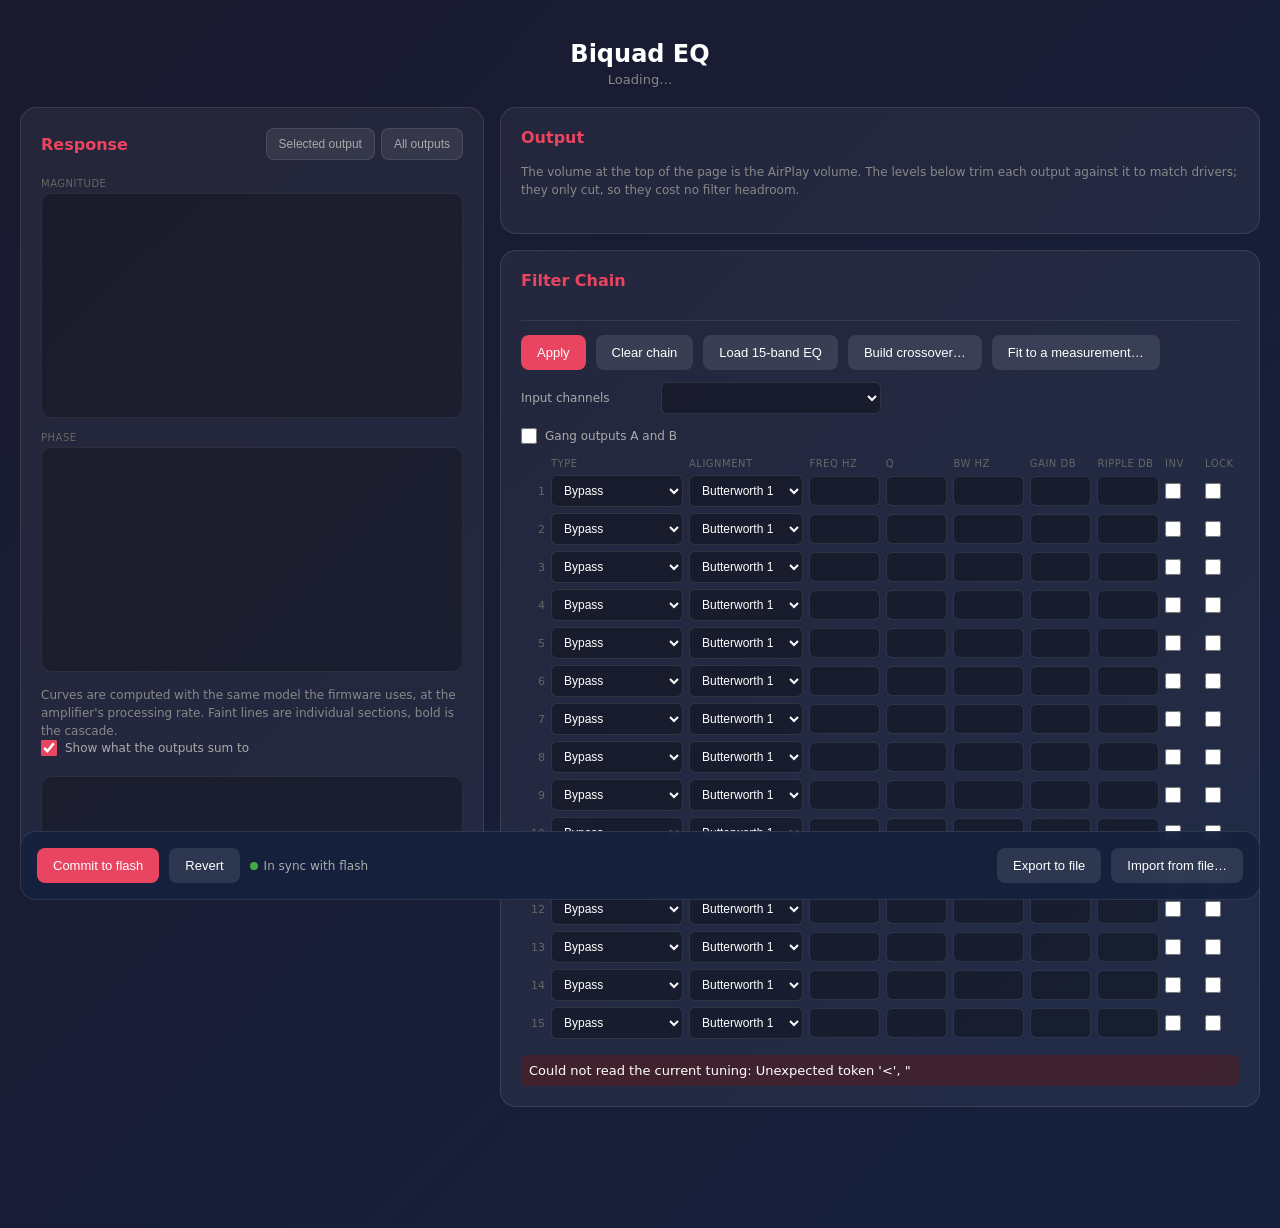
==== commit 897de864: "Merge branch 'staging' into main-squeezeamp" ====
--- a/data/www/bq.html
+++ b/data/www/bq.html
@@ -30,12 +30,16 @@
 #vol-card{grid-area:vol}
 #plots{grid-area:plots}
 #chain-card{grid-area:chain}
-/* Which output is selected drives both the plots and the chain, so the tabs
-   head the plots, which stay in view on a wide screen. */
+/* Which output is selected drives both the plots and the chain. The tabs
+   head the chain card, beside the rows they pick; the plots name the
+   selected output in their legend. */
 .picker{display:flex;align-items:center;gap:6px 16px;flex-wrap:wrap;
         margin-bottom:14px;padding-bottom:14px;
         border-bottom:1px solid rgba(255,255,255,0.08)}
 .picker .tabs{margin-bottom:0}
+/* A one-amplifier speaker has no amplifier tabs; the empty box would still
+   take a gap before the output tabs. */
+#amp-tabs:empty{display:none}
 /* Wraps under the amplifier tabs as a whole rather than stacking its own
    tabs, and grows so the copy button keeps to the far end. */
 #ch-tabs{flex:1 0 auto}
@@ -133,10 +137,6 @@
 
 <div class='work'>
 <div class='card' id='plots'>
-<div class='picker' id='picker'>
-<div class='tabs' id='amp-tabs'></div>
-<div class='tabs' id='ch-tabs'></div>
-</div>
 <div class='viewrow'>
 <h2>Response</h2>
 <div class='tabs' id='view-tabs'>
@@ -176,6 +176,10 @@
 
 <div class='card' id='chain-card'>
 <h2 id='chain-title'>Filter Chain</h2>
+<div class='picker' id='picker'>
+<div class='tabs' id='amp-tabs'></div>
+<div class='tabs' id='ch-tabs'></div>
+</div>
 <div class='actions top'>
 <button class='btn btn-primary' onclick='apply()'>Apply</button>
 <button class='btn btn-secondary' onclick='resetChain()'>Clear chain</button>
@@ -873,7 +877,7 @@
     g.stroke();
   }
   for(var s=0;s<sweeps.length;s++){
-    var col=TRACE[s%TRACE.length];
+    var col=sweeps[s].col||TRACE[s%TRACE.length];
     if(!totalsOnly)
       for(k=0;k<sweeps[s].curves.length;k++)trace(sweeps[s].curves[k],col[1],2);
     trace(sweeps[s].total,col[0],4);
@@ -884,7 +888,7 @@
   g.restore();
   var series=[];
   for(k=0;k<sweeps.length;k++)
-    series.push({v:sweeps[k].total,c:TRACE[k%TRACE.length][0],
+    series.push({v:sweeps[k].total,c:(sweeps[k].col||TRACE[k%TRACE.length])[0],
                  n:sweeps[k].name||''});
   if(extras)for(k=0;k<extras.length;k++)
     series.push({v:extras[k].v,c:extras[k].c,n:extras[k].n||''});
@@ -1171,8 +1175,8 @@
   var h=ganged
     ?"<span><i style='background:#e94560'></i>"+chainLabel(data.amps[amp])+
      '</span>'
-    :"<span><i style='background:#e94560'></i>"+outLabel(0)+'</span>'+
-     "<span><i style='background:#4ecca3'></i>"+outLabel(1)+'</span>';
+    :"<span><i style='background:"+TRACE[ch][0]+"'></i>"+outLabel(ch)+
+     '</span>';
   if(meas)h+="<span><i style='background:"+C_MEAS+"'></i>Measured</span>"+
              "<span><i style='background:"+C_FIX+"'></i>Corrected</span>";
   $('legend').innerHTML=h;
@@ -1262,45 +1266,70 @@
   if(db)for(var i=0;i<s.total.length;i++)s.total[i]+=db;
   return s;
 }
-function growScale(hi,pk){
-  while(hi<pk&&hi<96)hi+=12;
-  return hi;
-}
-function peakTotal(sweeps){
-  var pk=0,k,i;
-  for(k=0;k<sweeps.length;k++)
-    for(i=0;i<sweeps[k].total.length;i++)
-      pk=Math.max(pk,Math.abs(sweeps[k].total[i]));
-  return pk;
+/* The magnitude scale follows the pass bands, not the deepest point. A
+   crossover's stop band falls 100 dB or more inside the audio band, and a
+   symmetric scale stretched to hold it left the part worth reading a few
+   pixels tall. So the top holds the highest point of any curve, the bottom
+   sits 30 dB under the lowest chain's peak (enough for a crossover's slopes
+   through its corner, and for a trim that drags a whole chain down), and
+   anything deeper runs off the bottom. A measurement is centred on 0 and
+   kept whole. */
+function magScale(sweeps,extras){
+  var top=0,floor=0,k,i,v,pk;
+  for(k=0;k<sweeps.length;k++){
+    pk=-Infinity;
+    for(i=0;i<sweeps[k].total.length;i++){
+      v=sweeps[k].total[i];
+      if(isFinite(v))pk=Math.max(pk,v);
+    }
+    /* To 0.1 dB, so a flat chain a hair under 0 doesn't open a step. */
+    pk=Math.round(pk*10)/10;
+    if(isFinite(pk)){top=Math.max(top,pk);floor=Math.min(floor,pk);}
+  }
+  if(extras)for(k=0;k<extras.length;k++){
+    if(extras[k].pk!==undefined){
+      top=Math.max(top,extras[k].pk);floor=Math.min(floor,-extras[k].pk+30);
+      continue;
+    }
+    for(i=0;i<extras[k].v.length;i++){
+      v=extras[k].v[i];
+      if(v!==null&&isFinite(v))top=Math.max(top,v);
+    }
+  }
+  var hi=Math.min(top+3,96),lo=Math.max(floor-30,-120),span=hi-lo;
+  var step=span<=36?6:span<=72?12:24;
+  hi=Math.max(step,Math.ceil(hi/step)*step);
+  lo=Math.floor(lo/step)*step;
+  return {lo:lo,hi:hi,step:step};
 }
 function plot(){
   if(!data)return;
   /* First, so a canvas being shown is in its box before it is drawn. */
   drawView(activeChains().length);
-  var a=data.amps[amp],groups=[],names=[],trims=[];
+  /* Only the output being edited; "All outputs" shows them together. It
+     keeps its colour from that view, so B stays green on its own. */
+  var a=data.amps[amp],groups=[],names=[],trims=[],cols=[];
   if(isGanged(a)){groups.push(sectionsOf(a.channels[0]));
-                  names.push(chainLabel(a));trims.push(trimOf(a,0));}
+                  names.push(chainLabel(a));trims.push(trimOf(a,0));
+                  cols.push(TRACE[0]);}
   else{
-    groups.push(sectionsOf(a.channels[0]));names.push(outLabel(0));
-    trims.push(trimOf(a,0));
-    groups.push(sectionsOf(a.channels[1]));names.push(outLabel(1));
-    trims.push(trimOf(a,1));
+    groups.push(sectionsOf(a.channels[ch]));names.push(outLabel(ch));
+    trims.push(trimOf(a,ch));cols.push(TRACE[ch]);
   }
   var mag=[],ph=[],lim=0,k,i;
   for(k=0;k<groups.length;k++){
     var m=offsetTotal(sweep(groups[k],fs(),magDb,false),trims[k]);
     var p=sweep(groups[k],fs(),phaseDeg,true);
-    m.name=names[k];p.name=names[k];
+    m.name=names[k];p.name=names[k];m.col=p.col=cols[k];
     for(i=0;i<=p.n;i++)lim=Math.max(lim,Math.abs(p.total[i]));
     mag.push(m);ph.push(p);
   }
   /* A measurement swings well past the ±18 dB filters are kept inside, and a
      trim drags a whole chain down, so the scale opens up to hold both rather
      than clipping them against the frame. */
-  var ex=measCurves(),hi=growScale(24,peakTotal(mag));
-  if(ex)hi=growScale(hi,Math.max(ex[0].pk,ex[1].pk));
-  drawGraph($('mag'),mag,-hi,hi,hi/4,function(d){return d>0?'+'+d:''+d;},
-            false,ex);
+  var ex=measCurves(),sc=magScale(mag,ex);
+  drawGraph($('mag'),mag,sc.lo,sc.hi,sc.step,
+            function(d){return d>0?'+'+d:''+d;},false,ex);
   var range=180;
   while(range<lim&&range<1440)range*=2;
   drawGraph($('phase'),ph,-range,range,range/2,
@@ -1475,14 +1504,15 @@
     leg+="<span><i style='background:"+TRACE[k%TRACE.length][0]+"'></i>"+
          chains[k].n+'</span>';
   }
-  var ex=null,hi=growScale(24,peakTotal(sweeps));
+  var ex=null,sc;
   if($('sumq').checked){
     ex=[{v:sumCurve(groups,rates,gains),c:C_SUM,w:4,n:'Sum'}];
     leg+="<span><i style='background:"+C_SUM+"'></i>Sum</span>";
   }
   $('sum-hint').style.display=ex?'':'none';
   $('all-legend').innerHTML=leg;
-  drawGraph($('all'),sweeps,-hi,hi,hi/4,
+  sc=magScale(sweeps,ex);
+  drawGraph($('all'),sweeps,sc.lo,sc.hi,sc.step,
             function(d){return d>0?'+'+d:''+d;},true,ex);
 }
 
@@ -1575,10 +1605,13 @@
   return {type:T_BYPASS,sub:0,freq:1000,q:0.707,bw:100,gain:0,ripple:0.5,
           invert:false,coeff:[1,0,0,0,0]};
 }
+/* Locked rows are ones the user means to keep, so a clear leaves them. */
 function resetChain(){
-  var c=chan();
-  for(var i=0;i<SLOTS;i++)c[i]=blankBq();
+  var c=chan(),mask=lockMask(amp,ch),kept=lockCount(mask);
+  for(var i=0;i<SLOTS;i++)if(!(mask&(1<<i)))c[i]=blankBq();
   loadRows();setDirty(true);plot();
+  show($('msg'),kept?'Cleared the chain apart from '+kept+' locked filter'+
+                     (kept>1?'s':'')+'.':'','info');
 }
 /* The fixed graphic EQ this page replaced: one peaking section per band, Q
    widening towards the bottom where the centres are furthest apart. */
